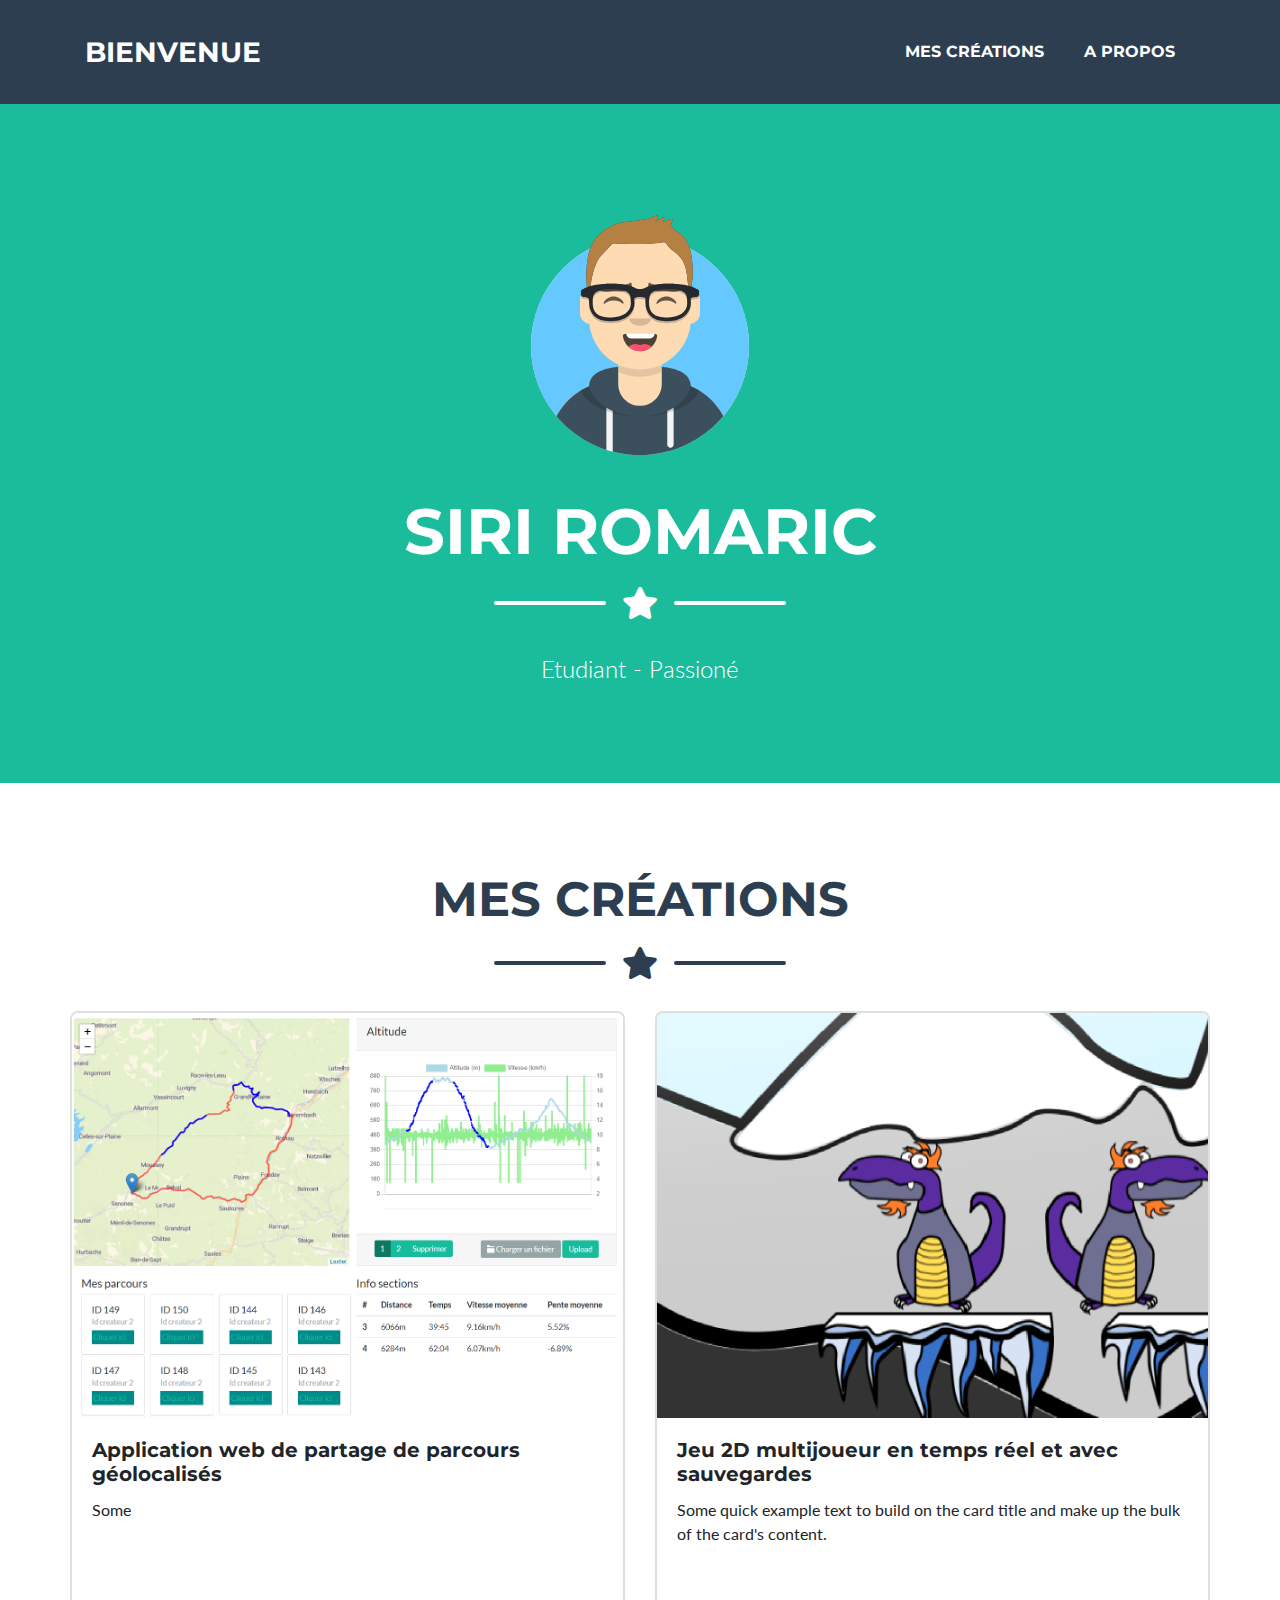
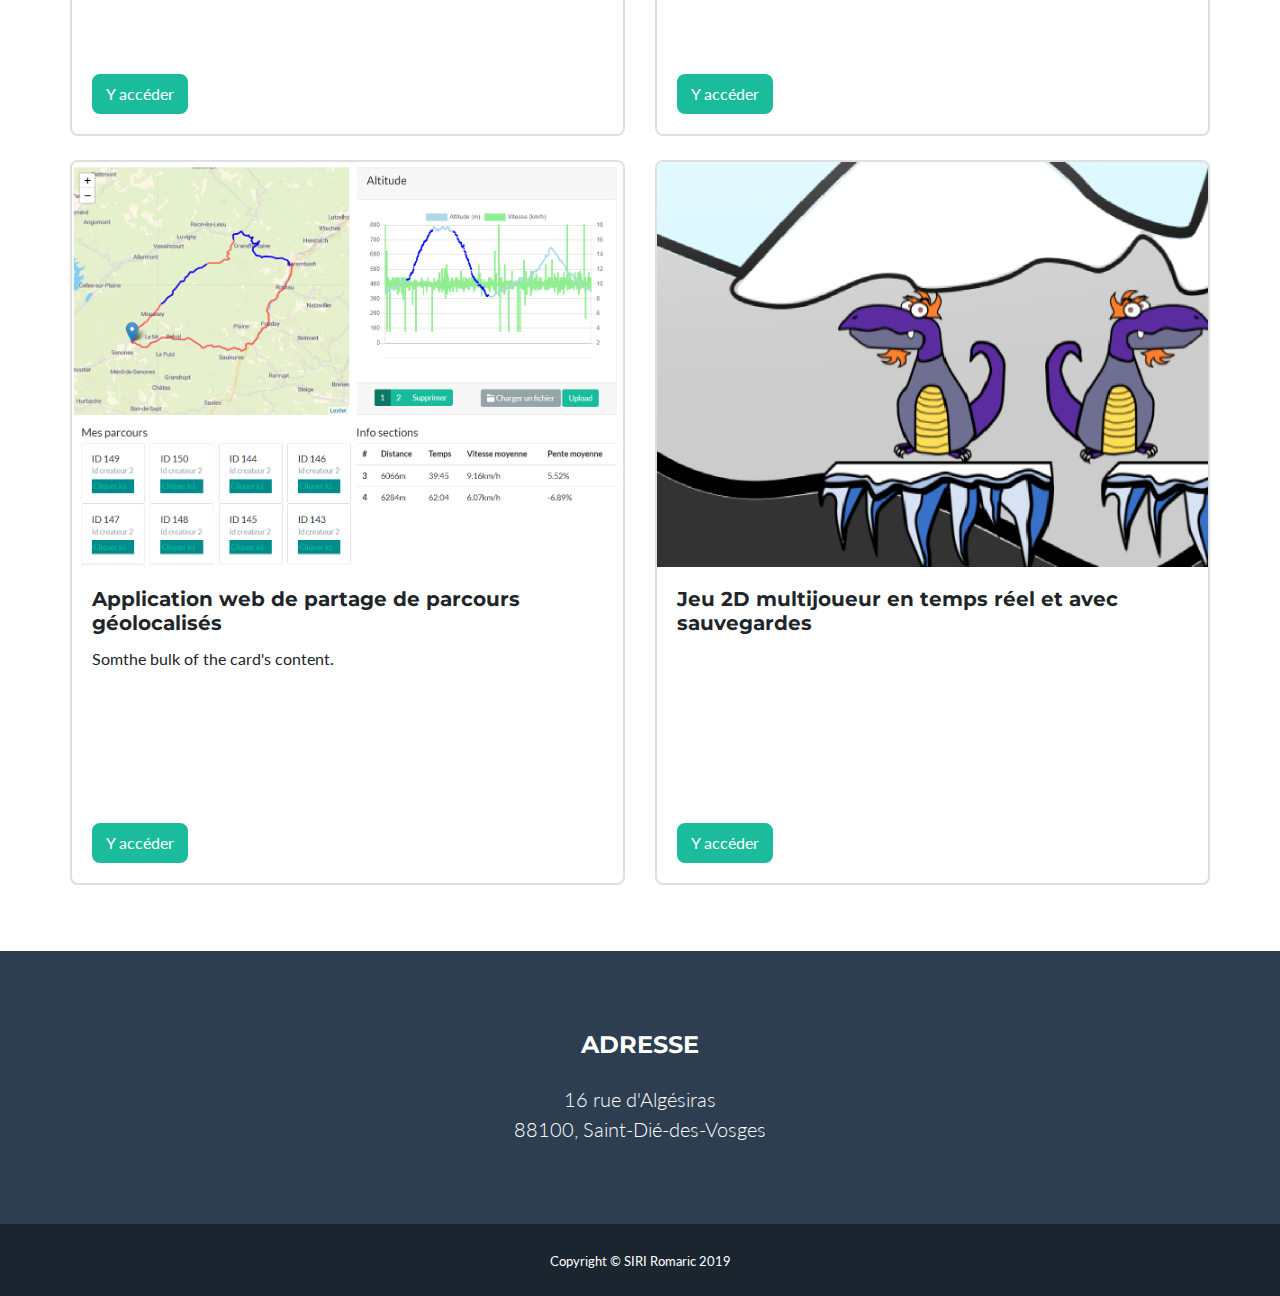
==== index.html @ cd5bde41 "first commitaaa" ====
<!DOCTYPE html>
<html lang="en">

<head>

    <meta charset="utf-8">
    <meta name="viewport" content="width=device-width, initial-scale=1, shrink-to-fit=no">
    <meta name="description" content="">
    <meta name="author" content="">

    <title>github</title>
    <link href="vendor/fontawesome-free/css/all.min.css" rel="stylesheet" type="text/css">
    <link href="https://fonts.googleapis.com/css?family=Montserrat:400,700" rel="stylesheet" type="text/css">
    <link href="https://fonts.googleapis.com/css?family=Lato:400,700,400italic,700italic" rel="stylesheet" type="text/css">

    <!-- Theme CSS -->
    <link href="css/freelancer.min.css" rel="stylesheet">


    <style>
        p.card-text {
            height: 10em;
        }
    </style>

</head>

<body id="page-top">

    <!-- Navigation -->
    <nav class="navbar navbar-expand-lg bg-secondary text-uppercase fixed-top" id="mainNav">
        <div class="container">
            <a class="navbar-brand js-scroll-trigger" href="#page-top">Bienvenue</a>
            <button class="navbar-toggler navbar-toggler-right text-uppercase font-weight-bold bg-primary text-white rounded" type="button" data-toggle="collapse" data-target="#navbarResponsive" aria-controls="navbarResponsive" aria-expanded="false" aria-label="Toggle navigation">
        Menu
        <i class="fas fa-bars"></i>
      </button>
            <div class="collapse navbar-collapse" id="navbarResponsive">
                <ul class="navbar-nav ml-auto">
                    <li class="nav-item mx-0 mx-lg-1">
                        <a class="nav-link py-3 px-0 px-lg-3 rounded js-scroll-trigger" href="#portfolio">Mes créations</a>
                    </li>
                    <li class="nav-item mx-0 mx-lg-1">
                        <a class="nav-link py-3 px-0 px-lg-3 rounded js-scroll-trigger" href="#about">A propos</a>
                    </li>
                </ul>
            </div>
        </div>
    </nav>

    <!-- Masthead -->
    <header class="masthead bg-primary text-white text-center">
        <div class="container d-flex align-items-center flex-column">

            <!-- Masthead Avatar Image -->
            <img class="masthead-avatar mb-5" src="img/a.svg" alt="">

            <!-- Masthead Heading -->
            <h1 class="masthead-heading text-uppercase mb-0">SIRI Romaric</h1>

            <!-- Icon Divider -->
            <div class="divider-custom divider-light">
                <div class="divider-custom-line"></div>
                <div class="divider-custom-icon">
                    <i class="fas fa-star"></i>
                </div>
                <div class="divider-custom-line"></div>
            </div>

            <!-- Masthead Subheading -->
            <p class="masthead-subheading font-weight-light mb-0">Etudiant - Passioné</p>

        </div>
    </header>

    <!-- Portfolio Section -->
    <section class="page-section portfolio" id="portfolio">
        <div class="container">

            <!-- Portfolio Section Heading -->
            <h2 class="page-section-heading text-center text-uppercase text-secondary mb-0">Mes créations</h2>

            <!-- Icon Divider -->
            <div class="divider-custom">
                <div class="divider-custom-line"></div>
                <div class="divider-custom-icon">
                    <i class="fas fa-star"></i>
                </div>
                <div class="divider-custom-line"></div>
            </div>

            <!-- Portfolio Grid Items -->
            <div class="row">

                <div class="row justify-content-start">

                    <div class="col">
                        <div class="card">
                            <img class="card-img-top" src="img/1.png" alt="Card image cap" height="50%">
                            <div class="card-body">
                                <h5 class="card-title">Application web de partage de parcours géolocalisés</h5>
                                <p class="card-text">Some </p>
                                <a href="https://partage-parcours.herokuapp.com/" class="btn btn-primary">Y accéder</a>
                            </div>
                        </div>
                    </div>


                    <div class="col">
                        <div class="card">
                            <img class="card-img-top" src="img/2.png" alt="Card image cap" height="50%">
                            <div class="card-body">
                                <h5 class="card-title">Jeu 2D multijoueur en temps réel et avec sauvegardes</h5>
                                <p class="card-text">Some quick example text to build on the card title and make up the bulk of the card's content.</p>
                                <a href="https://pasdebraspasdecombat.herokuapp.com/" class="btn btn-primary">Y accéder</a>
                            </div>
                        </div>
                    </div>

                </div>

                <br>

                <div class="row justify-content-start">

                    <div class="col">
                        <div class="card">
                            <img class="card-img-top" src="img/1.png" alt="Card image cap" height="50%">
                            <div class="card-body">
                                <h5 class="card-title">Application web de partage de parcours géolocalisés</h5>
                                <p class="card-text">Somthe bulk of the card's content.</p>
                                <a href="https://partage-parcours.herokuapp.com/" class="btn btn-primary">Y accéder</a>
                            </div>
                        </div>
                    </div>


                    <div class="col">
                        <div class="card">
                            <img class="card-img-top" src="img/2.png" alt="Card image cap" height="50%">
                            <div class="card-body">
                                <h5 class="card-title">Jeu 2D multijoueur en temps réel et avec sauvegardes</h5>
                                <p class="card-text"></p>
                                <a href="https://pasdebraspasdecombat.herokuapp.com/" class="btn btn-primary">Y accéder</a>
                            </div>
                        </div>

                    </div>

                </div>
    </section>

    <!-- About Section 
    <section class="page-section bg-primary text-white mb-0" id="about">
        <div class="container">

            <h2 class="page-section-heading text-center text-uppercase text-white">A propos</h2>

            <div class="divider-custom divider-light">
                <div class="divider-custom-line"></div>
                <div class="divider-custom-icon">
                    <i class="fas fa-star"></i>
                </div>
                <div class="divider-custom-line"></div>
            </div>

            <div class="row">
                <div class="col-lg-4 ml-auto">
                    <p class="lead">Je suis</p>
                </div>
                <div class="col-lg-4 mr-auto">
                    <p class="lead">You can create your own custom avatar for the masthead, change the icon in the dividers, and add your email address to the contact form to make it fully functional!</p>
                </div>
            </div>

         About Section Button 
            <div class="text-center mt-4">
                <a class="btn btn-xl btn-outline-light">
                    Free Download!
                </a>
            </div>

        </div>
    </section>-->

    <!-- Footer -->
    <footer class="footer text-center">
        <div class="container">
            <div class="row">
                <div class="col">

                    <h4 class="text-uppercase mb-4">Adresse</h4>
                    <p class="lead mb-0">16 rue d'Algésiras
                        <br>88100, Saint-Dié-des-Vosges</p>

                </div>

            </div>
        </div>
    </footer>

    <!-- Copyright Section -->
    <section class="copyright py-4 text-center text-white">
        <div class="container">
            <small>Copyright &copy; SIRI Romaric 2019</small>
        </div>
    </section>

    <!-- Scroll to Top Button (Only visible on small and extra-small screen sizes) -->
    <div class="scroll-to-top d-lg-none position-fixed ">
        <a class="js-scroll-trigger d-block text-center text-white rounded" href="#page-top">
            <i class="fa fa-chevron-up"></i>
        </a>
    </div>


    <!-- Bootstrap core JavaScript -->
    <script src="vendor/jquery/jquery.min.js"></script>
    <script src="vendor/bootstrap/js/bootstrap.bundle.min.js"></script>

    <!-- Plugin JavaScript -->
    <script src="vendor/jquery-easing/jquery.easing.min.js"></script>

    <!-- Contact Form JavaScript -->
    <script src="js/jqBootstrapValidation.js"></script>
    <script src="js/contact_me.js"></script>

    <!-- Custom scripts for this template -->
    <script src="js/freelancer.min.js"></script>

</body>

</html>
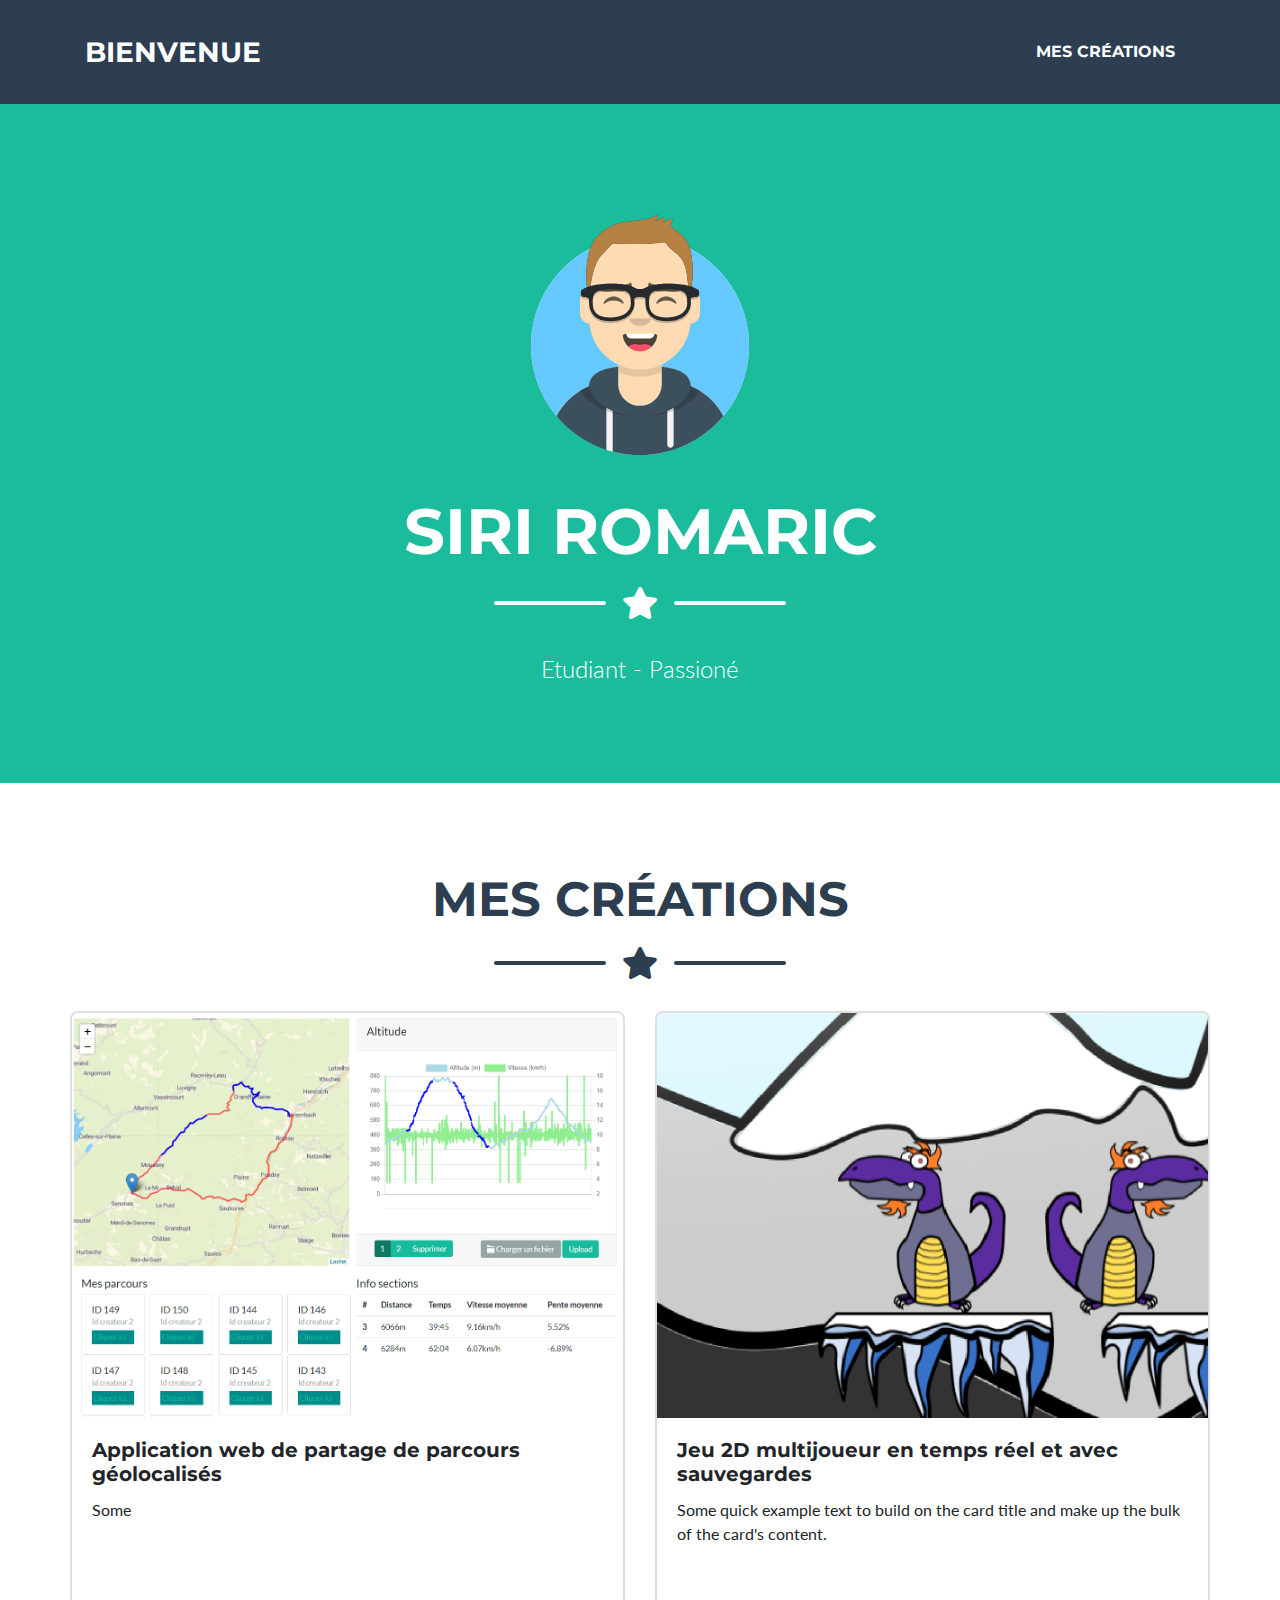
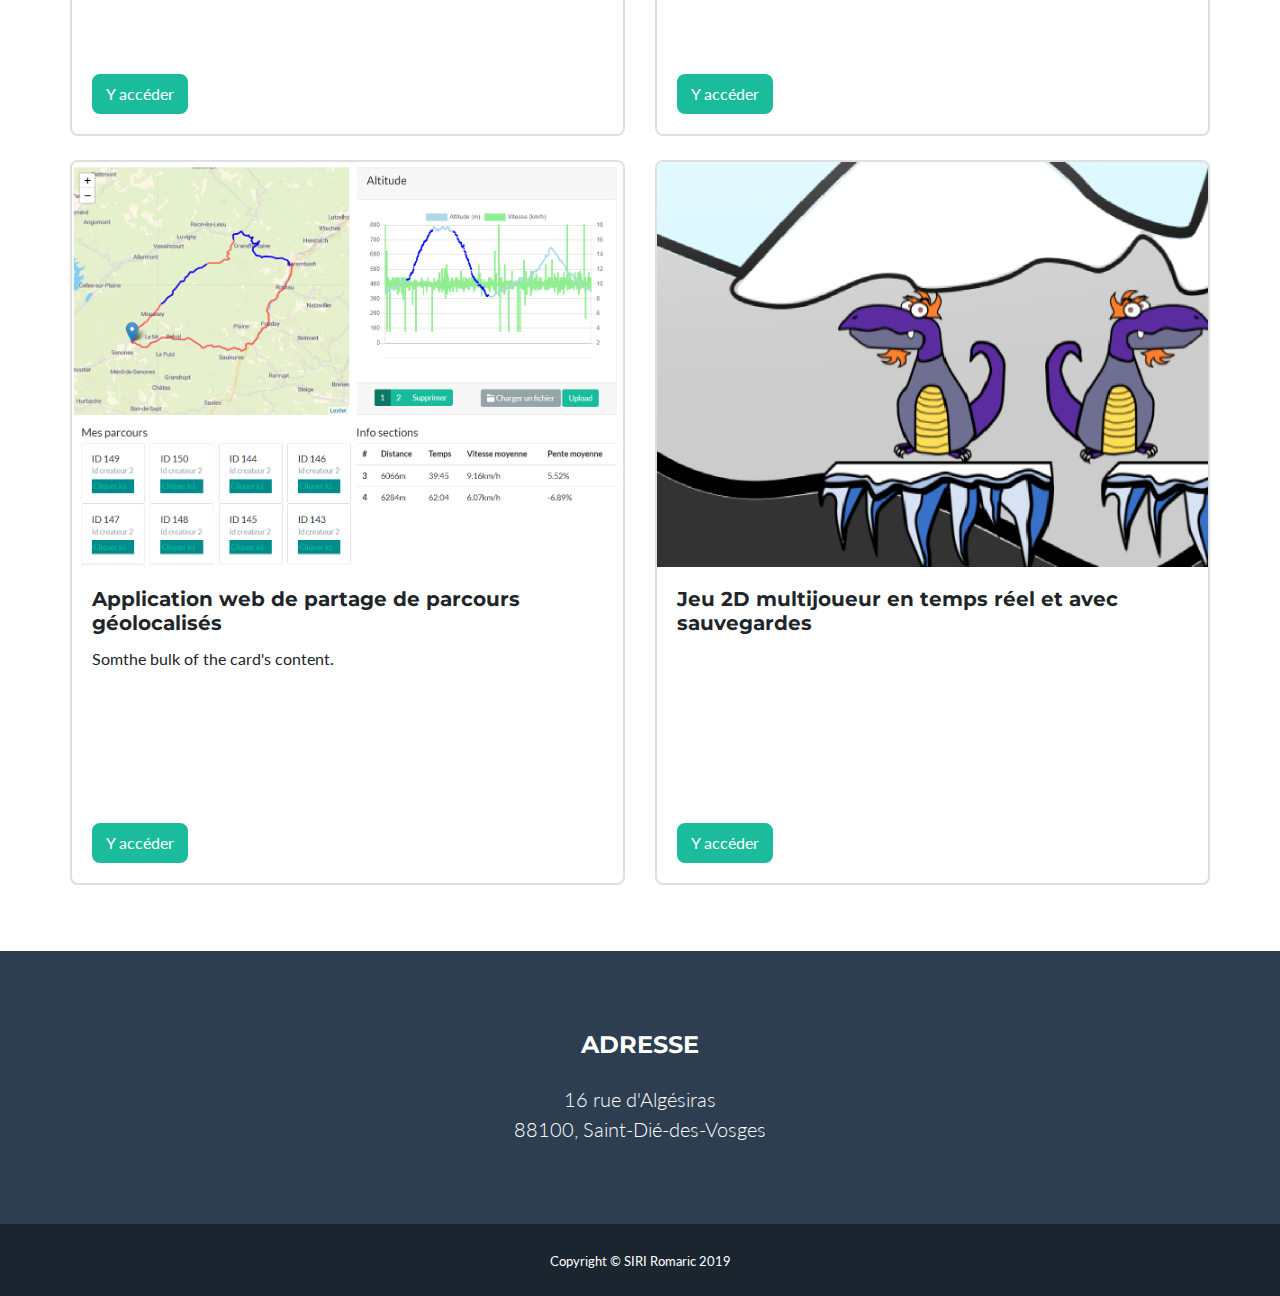
==== commit 98eaa0cb: "Update index.html" ====
--- a/index.html
+++ b/index.html
@@ -40,9 +40,7 @@
                     <li class="nav-item mx-0 mx-lg-1">
                         <a class="nav-link py-3 px-0 px-lg-3 rounded js-scroll-trigger" href="#portfolio">Mes créations</a>
                     </li>
-                    <li class="nav-item mx-0 mx-lg-1">
-                        <a class="nav-link py-3 px-0 px-lg-3 rounded js-scroll-trigger" href="#about">A propos</a>
-                    </li>
+
                 </ul>
             </div>
         </div>
@@ -230,4 +228,4 @@
 
 </body>
 
-</html>+</html>
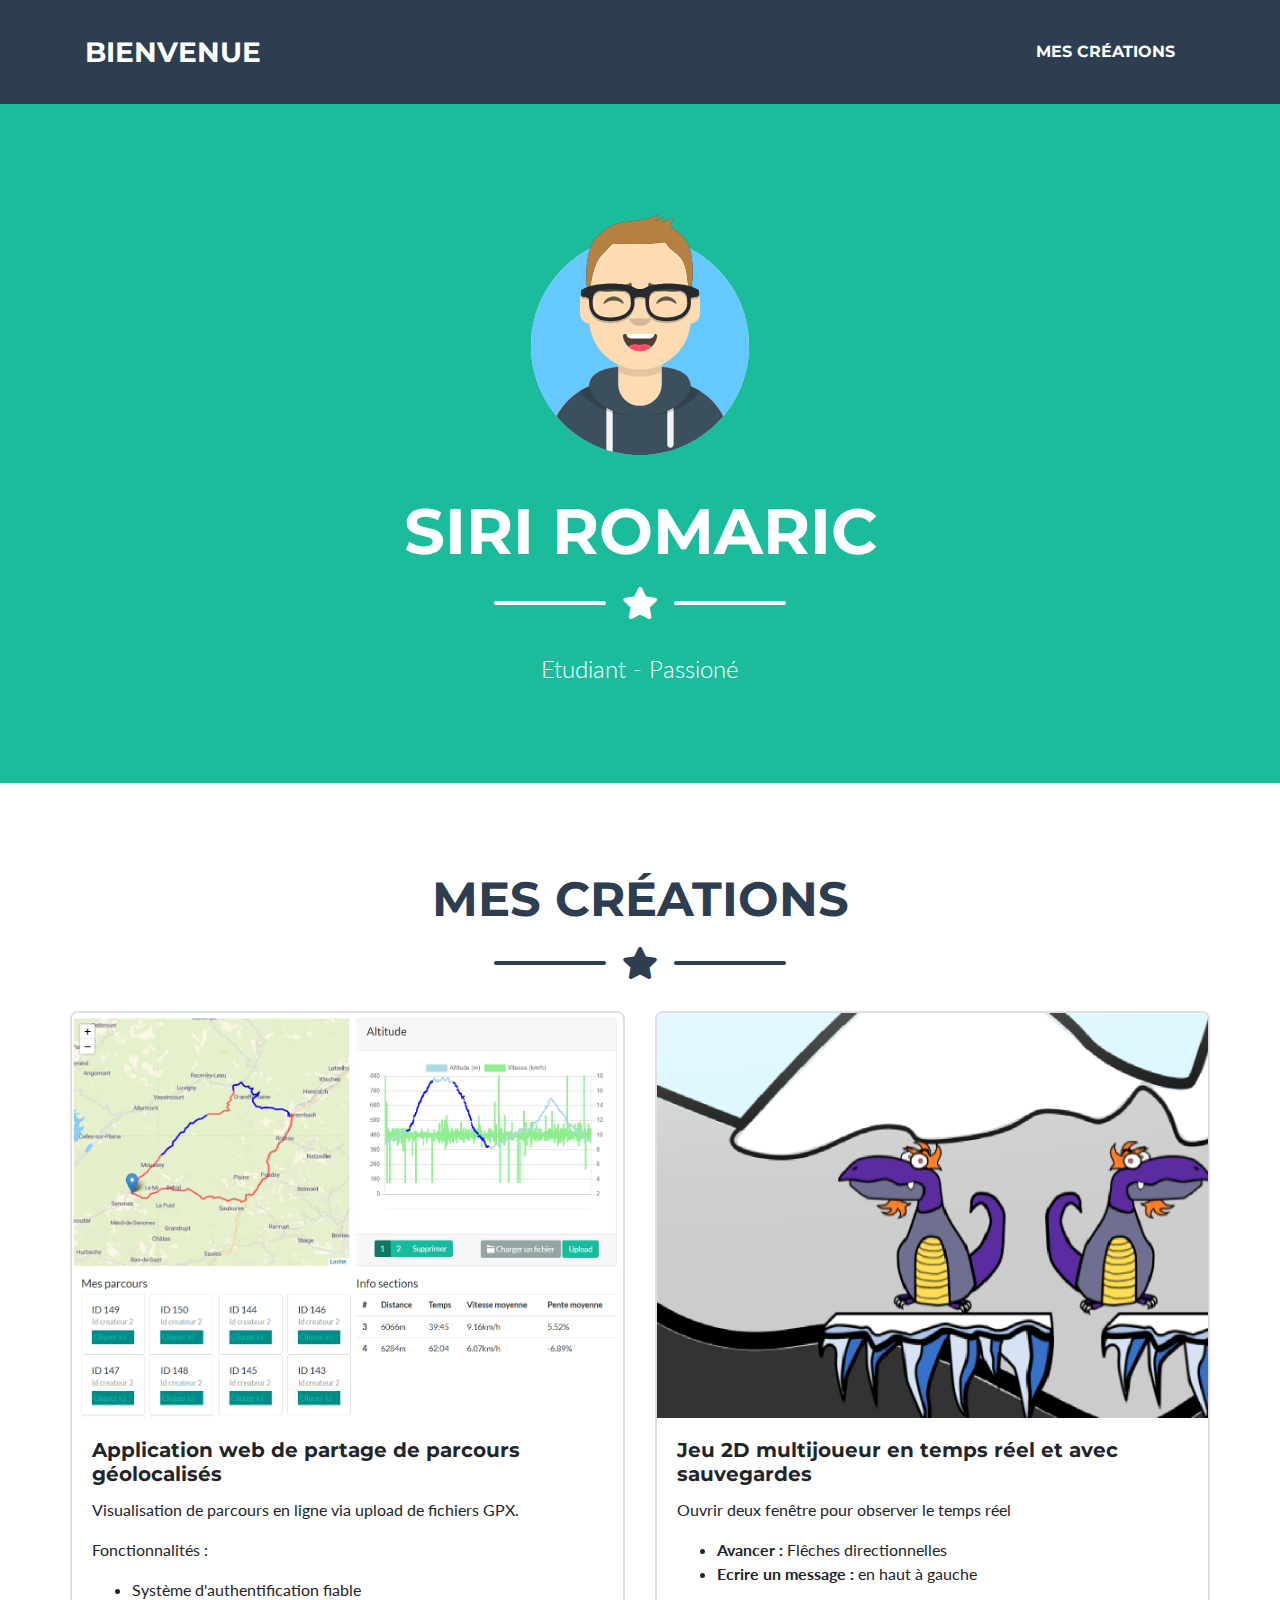
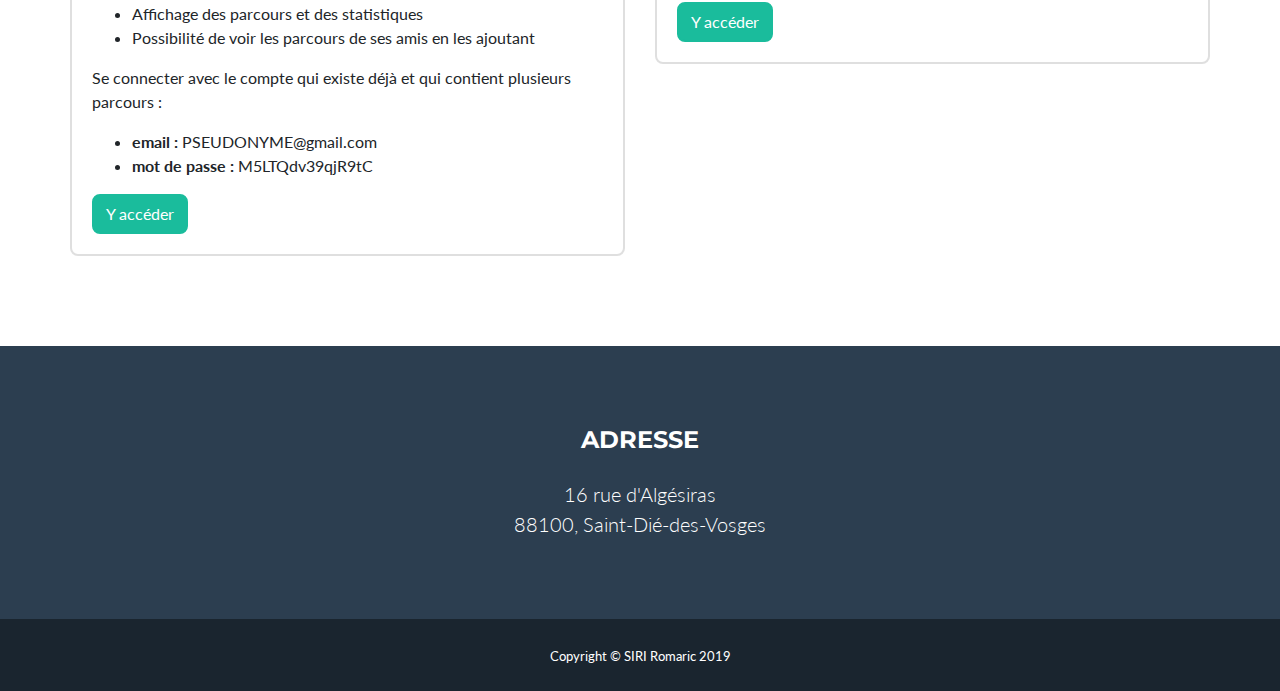
==== commit de871762: "testss" ====
--- a/index.html
+++ b/index.html
@@ -13,21 +13,12 @@
     <link href="https://fonts.googleapis.com/css?family=Montserrat:400,700" rel="stylesheet" type="text/css">
     <link href="https://fonts.googleapis.com/css?family=Lato:400,700,400italic,700italic" rel="stylesheet" type="text/css">
 
-    <!-- Theme CSS -->
     <link href="css/freelancer.min.css" rel="stylesheet">
-
-
-    <style>
-        p.card-text {
-            height: 10em;
-        }
-    </style>
 
 </head>
 
 <body id="page-top">
 
-    <!-- Navigation -->
     <nav class="navbar navbar-expand-lg bg-secondary text-uppercase fixed-top" id="mainNav">
         <div class="container">
             <a class="navbar-brand js-scroll-trigger" href="#page-top">Bienvenue</a>
@@ -40,23 +31,18 @@
                     <li class="nav-item mx-0 mx-lg-1">
                         <a class="nav-link py-3 px-0 px-lg-3 rounded js-scroll-trigger" href="#portfolio">Mes créations</a>
                     </li>
-
                 </ul>
             </div>
         </div>
     </nav>
 
-    <!-- Masthead -->
     <header class="masthead bg-primary text-white text-center">
         <div class="container d-flex align-items-center flex-column">
 
-            <!-- Masthead Avatar Image -->
             <img class="masthead-avatar mb-5" src="img/a.svg" alt="">
 
-            <!-- Masthead Heading -->
             <h1 class="masthead-heading text-uppercase mb-0">SIRI Romaric</h1>
 
-            <!-- Icon Divider -->
             <div class="divider-custom divider-light">
                 <div class="divider-custom-line"></div>
                 <div class="divider-custom-icon">
@@ -65,20 +51,16 @@
                 <div class="divider-custom-line"></div>
             </div>
 
-            <!-- Masthead Subheading -->
             <p class="masthead-subheading font-weight-light mb-0">Etudiant - Passioné</p>
 
         </div>
     </header>
 
-    <!-- Portfolio Section -->
     <section class="page-section portfolio" id="portfolio">
         <div class="container">
 
-            <!-- Portfolio Section Heading -->
             <h2 class="page-section-heading text-center text-uppercase text-secondary mb-0">Mes créations</h2>
 
-            <!-- Icon Divider -->
             <div class="divider-custom">
                 <div class="divider-custom-line"></div>
                 <div class="divider-custom-icon">
@@ -87,7 +69,6 @@
                 <div class="divider-custom-line"></div>
             </div>
 
-            <!-- Portfolio Grid Items -->
             <div class="row">
 
                 <div class="row justify-content-start">
@@ -97,8 +78,25 @@
                             <img class="card-img-top" src="img/1.png" alt="Card image cap" height="50%">
                             <div class="card-body">
                                 <h5 class="card-title">Application web de partage de parcours géolocalisés</h5>
-                                <p class="card-text">Some </p>
+                                <p class="card-text">Visualisation de parcours en ligne via upload de fichiers GPX. </p>
+
+                                <p>Fonctionnalités : </p>
+                                <ul>
+                                    <li>Système d'authentification fiable</li>
+                                    <li>Affichage des parcours et des statistiques </li>
+                                    <li>Possibilité de voir les parcours de ses amis en les ajoutant</li>
+                                </ul>
+
+                                <p> Se connecter avec le compte qui existe déjà et qui contient plusieurs parcours :</p>
+                                <ul>
+                                    <li><strong>email :</strong> PSEUDONYME@gmail.com</li>
+                                    <li><strong>mot de passe : </strong> M5LTQdv39qjR9tC</li>
+                                </ul>
+
+
                                 <a href="https://partage-parcours.herokuapp.com/" class="btn btn-primary">Y accéder</a>
+
+                                <br>
                             </div>
                         </div>
                     </div>
@@ -109,8 +107,15 @@
                             <img class="card-img-top" src="img/2.png" alt="Card image cap" height="50%">
                             <div class="card-body">
                                 <h5 class="card-title">Jeu 2D multijoueur en temps réel et avec sauvegardes</h5>
-                                <p class="card-text">Some quick example text to build on the card title and make up the bulk of the card's content.</p>
-                                <a href="https://pasdebraspasdecombat.herokuapp.com/" class="btn btn-primary">Y accéder</a>
+
+                                <p class="card-text">Ouvrir deux fenêtre pour observer le temps réel</p>
+                                <ul>
+                                    <li><strong>Avancer :</strong> Flêches directionnelles</li>
+                                    <li><strong>Ecrire un message : </strong> en haut à gauche</li>
+                                </ul>
+
+
+                                <a href="http://pas-de-bras-pas-de-combats.herokuapp.com/" class="btn btn-primary">Y accéder</a>
                             </div>
                         </div>
                     </div>
@@ -119,69 +124,10 @@
 
                 <br>
 
-                <div class="row justify-content-start">
 
-                    <div class="col">
-                        <div class="card">
-                            <img class="card-img-top" src="img/1.png" alt="Card image cap" height="50%">
-                            <div class="card-body">
-                                <h5 class="card-title">Application web de partage de parcours géolocalisés</h5>
-                                <p class="card-text">Somthe bulk of the card's content.</p>
-                                <a href="https://partage-parcours.herokuapp.com/" class="btn btn-primary">Y accéder</a>
-                            </div>
-                        </div>
-                    </div>
+    </section>
 
 
-                    <div class="col">
-                        <div class="card">
-                            <img class="card-img-top" src="img/2.png" alt="Card image cap" height="50%">
-                            <div class="card-body">
-                                <h5 class="card-title">Jeu 2D multijoueur en temps réel et avec sauvegardes</h5>
-                                <p class="card-text"></p>
-                                <a href="https://pasdebraspasdecombat.herokuapp.com/" class="btn btn-primary">Y accéder</a>
-                            </div>
-                        </div>
-
-                    </div>
-
-                </div>
-    </section>
-
-    <!-- About Section 
-    <section class="page-section bg-primary text-white mb-0" id="about">
-        <div class="container">
-
-            <h2 class="page-section-heading text-center text-uppercase text-white">A propos</h2>
-
-            <div class="divider-custom divider-light">
-                <div class="divider-custom-line"></div>
-                <div class="divider-custom-icon">
-                    <i class="fas fa-star"></i>
-                </div>
-                <div class="divider-custom-line"></div>
-            </div>
-
-            <div class="row">
-                <div class="col-lg-4 ml-auto">
-                    <p class="lead">Je suis</p>
-                </div>
-                <div class="col-lg-4 mr-auto">
-                    <p class="lead">You can create your own custom avatar for the masthead, change the icon in the dividers, and add your email address to the contact form to make it fully functional!</p>
-                </div>
-            </div>
-
-         About Section Button 
-            <div class="text-center mt-4">
-                <a class="btn btn-xl btn-outline-light">
-                    Free Download!
-                </a>
-            </div>
-
-        </div>
-    </section>-->
-
-    <!-- Footer -->
     <footer class="footer text-center">
         <div class="container">
             <div class="row">
@@ -197,14 +143,12 @@
         </div>
     </footer>
 
-    <!-- Copyright Section -->
     <section class="copyright py-4 text-center text-white">
         <div class="container">
             <small>Copyright &copy; SIRI Romaric 2019</small>
         </div>
     </section>
 
-    <!-- Scroll to Top Button (Only visible on small and extra-small screen sizes) -->
     <div class="scroll-to-top d-lg-none position-fixed ">
         <a class="js-scroll-trigger d-block text-center text-white rounded" href="#page-top">
             <i class="fa fa-chevron-up"></i>
@@ -212,20 +156,16 @@
     </div>
 
 
-    <!-- Bootstrap core JavaScript -->
     <script src="vendor/jquery/jquery.min.js"></script>
     <script src="vendor/bootstrap/js/bootstrap.bundle.min.js"></script>
 
-    <!-- Plugin JavaScript -->
     <script src="vendor/jquery-easing/jquery.easing.min.js"></script>
 
-    <!-- Contact Form JavaScript -->
     <script src="js/jqBootstrapValidation.js"></script>
     <script src="js/contact_me.js"></script>
 
-    <!-- Custom scripts for this template -->
     <script src="js/freelancer.min.js"></script>
 
 </body>
 
-</html>
+</html>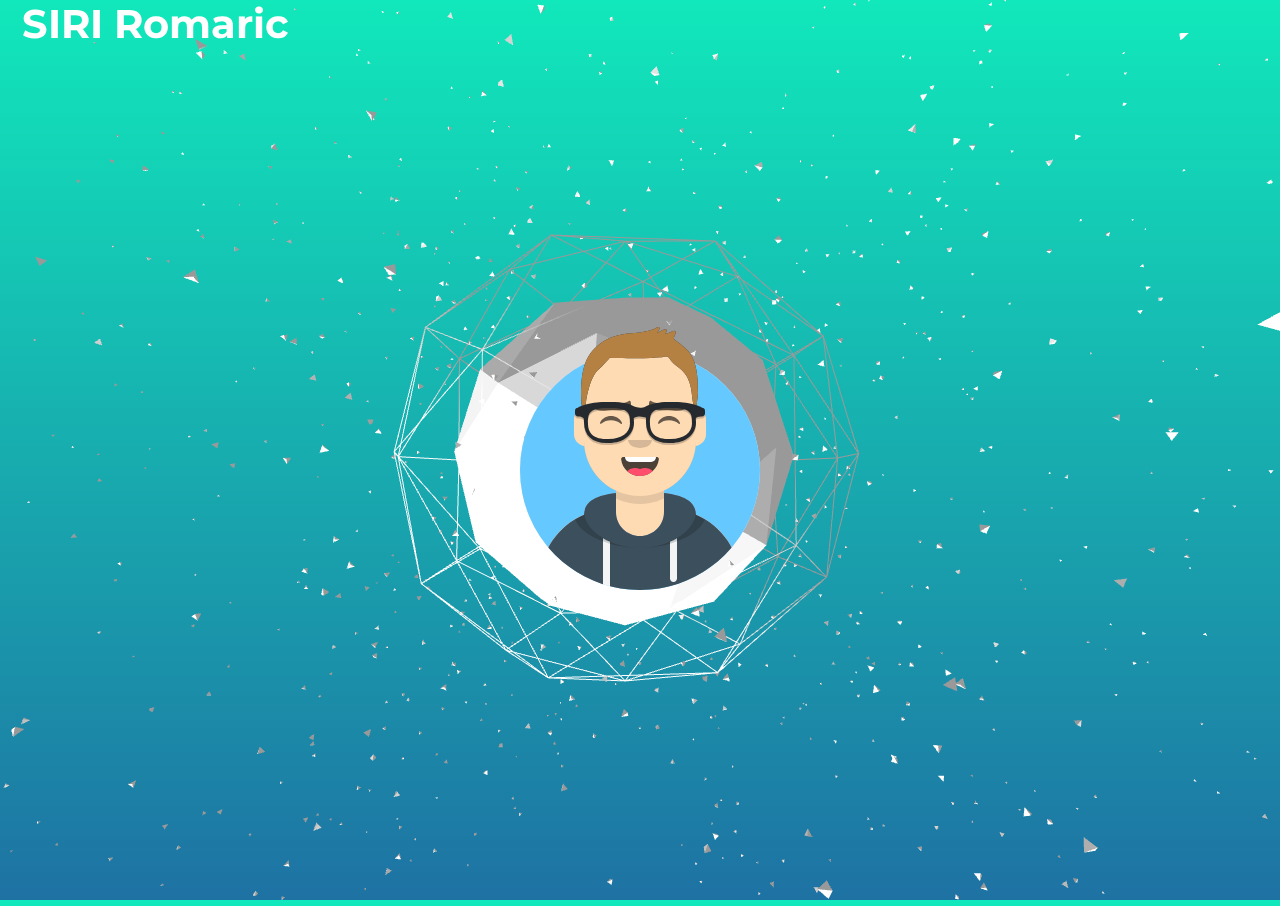
==== commit 874028d6: "fir" ====
--- a/index.html
+++ b/index.html
@@ -2,170 +2,243 @@
 <html lang="en">
 
 <head>
-
-    <meta charset="utf-8">
-    <meta name="viewport" content="width=device-width, initial-scale=1, shrink-to-fit=no">
-    <meta name="description" content="">
-    <meta name="author" content="">
-
-    <title>github</title>
-    <link href="vendor/fontawesome-free/css/all.min.css" rel="stylesheet" type="text/css">
-    <link href="https://fonts.googleapis.com/css?family=Montserrat:400,700" rel="stylesheet" type="text/css">
-    <link href="https://fonts.googleapis.com/css?family=Lato:400,700,400italic,700italic" rel="stylesheet" type="text/css">
-
+  <meta charset="UTF-8">
+  <meta name="viewport" content="width=device-width, initial-scale=1.0">
+  <!--  <link href="https://cdn.jsdelivr.net/npm/bootstrap@5.0.2/dist/css/bootstrap.min.css" rel="stylesheet" integrity="sha384-EVSTQN3/azprG1Anm3QDgpJLIm9Nao0Yz1ztcQTwFspd3yD65VohhpuuCOmLASjC" crossorigin="anonymous">-->
+  <!-- Required meta tags -->
+  <meta charset="utf-8">
+  <meta name="viewport" content="width=device-width, initial-scale=1, shrink-to-fit=no">
+  <script defer src="lib/tween.js"></script>
+  <script defer src="lib/three.js"></script>
+  <script src="js/main.js"></script>
+  <link rel="stylesheet" href="css/style.css">
+  <!--  <link rel="stylesheet" href="css/bootstrap5.css">-->
+  <link href="vendor/fontawesome-free/css/all.min.css" rel="stylesheet" type="text/css">
+  <link href="https://fonts.googleapis.com/css?family=Montserrat:400,700" rel="stylesheet" type="text/css">
+  <link href="https://fonts.googleapis.com/css?family=Lato:400,700,400italic,700italic" rel="stylesheet"
+        type="text/css">
     <link href="css/freelancer.min.css" rel="stylesheet">
+  <link href="css/animations.css" rel="stylesheet">
+  <script src="https://code.jquery.com/jquery-3.5.0.min.js"
+          integrity="sha256-xNzN2a4ltkB44Mc/Jz3pT4iU1cmeR0FkXs4pru/JxaQ=" crossorigin="anonymous"></script>
+  <title>Document</title>
 
 </head>
 
-<body id="page-top">
-
-    <nav class="navbar navbar-expand-lg bg-secondary text-uppercase fixed-top" id="mainNav">
-        <div class="container">
-            <a class="navbar-brand js-scroll-trigger" href="#page-top">Bienvenue</a>
-            <button class="navbar-toggler navbar-toggler-right text-uppercase font-weight-bold bg-primary text-white rounded" type="button" data-toggle="collapse" data-target="#navbarResponsive" aria-controls="navbarResponsive" aria-expanded="false" aria-label="Toggle navigation">
+<body>
+
+
+<style>
+    page, #canvas, .site {
+        /*overflow: hidden;*/
+    }
+
+    .page {
+        position: relative;
+    }
+
+    .site {
+        width: 100%;
+        height: 100%;
+        position: absolute;
+        top: 0;
+        left: 0;
+    }
+
+    .canvas-container {
+        z-index: -1;
+        pointer-events: none;
+    }
+
+    .hidden {
+        display: none;
+    }
+</style>
+
+<div class="page">
+  <div class="site">
+    <h1 class="nom">&nbsp SIRI Romaric</h1>
+  </div>
+  <div class="site flex-container">
+    <img class="personnage img-zoom presentation" src="img/a.svg" alt="">
+  </div>
+  <div class="site canvas-container">
+    <div id="canvas"></div>
+  </div>
+
+</div>
+
+<div class="main hidden">
+
+  <nav class="navbar navbar-expand-lg bg-secondary text-uppercase fixed-top" id="mainNav">
+    <div class="container">
+      <a class="navbar-brand js-scroll-trigger" href="#page-top">Bienvenue</a>
+      <button class="navbar-toggler navbar-toggler-right text-uppercase font-weight-bold bg-primary text-white rounded" type="button" data-toggle="collapse" data-target="#navbarResponsive" aria-controls="navbarResponsive" aria-expanded="false" aria-label="Toggle navigation">
         Menu
         <i class="fas fa-bars"></i>
       </button>
-            <div class="collapse navbar-collapse" id="navbarResponsive">
-                <ul class="navbar-nav ml-auto">
-                    <li class="nav-item mx-0 mx-lg-1">
-                        <a class="nav-link py-3 px-0 px-lg-3 rounded js-scroll-trigger" href="#portfolio">Mes créations</a>
-                    </li>
+      <div class="collapse navbar-collapse" id="navbarResponsive">
+        <ul class="navbar-nav ml-auto">
+          <li class="nav-item mx-0 mx-lg-1">
+            <a class="nav-link py-3 px-0 px-lg-3 rounded js-scroll-trigger" href="#portfolio">Mes créations</a>
+          </li>
+        </ul>
+      </div>
+    </div>
+  </nav>
+
+  <header class="masthead bg-primary text-white text-center">
+    <div class="container d-flex align-items-center flex-column">
+
+      <img class="masthead-avatar mb-5" src="img/a.svg" alt="">
+
+      <h1 class="masthead-heading text-uppercase mb-0">SIRI Romaric</h1>
+
+      <div class="divider-custom divider-light">
+        <div class="divider-custom-line"></div>
+        <div class="divider-custom-icon">
+          <i class="fas fa-star"></i>
+        </div>
+        <div class="divider-custom-line"></div>
+      </div>
+
+      <p class="masthead-subheading font-weight-light mb-0">Etudiant - Passioné</p>
+
+    </div>
+  </header>
+
+  <section class="page-section portfolio bg-white" id="portfolio">
+    <div class="container">
+
+      <h2 class="page-section-heading text-center text-uppercase text-secondary mb-0">Mes créations</h2>
+
+      <div class="divider-custom">
+        <div class="divider-custom-line"></div>
+        <div class="divider-custom-icon">
+          <i class="fas fa-star"></i>
+        </div>
+        <div class="divider-custom-line"></div>
+      </div>
+
+      <div class="row">
+
+        <div class="row justify-content-start">
+
+          <div class="col">
+            <div class="card">
+              <img class="card-img-top" src="img/1.png" alt="Card image cap" height="50%">
+              <div class="card-body">
+                <h5 class="card-title">Application web de partage de parcours géolocalisés</h5>
+                <p class="card-text">Visualisation de parcours en ligne via upload de fichiers GPX. </p>
+
+                <p>Fonctionnalités : </p>
+                <ul>
+                  <li>Système d'authentification fiable</li>
+                  <li>Affichage des parcours et des statistiques </li>
+                  <li>Possibilité de voir les parcours de ses amis en les ajoutant</li>
                 </ul>
+
+                <p> Se connecter avec le compte qui existe déjà et qui contient plusieurs parcours :</p>
+                <ul>
+                  <li><strong>email :</strong> PSEUDONYME@gmail.com</li>
+                  <li><strong>mot de passe : </strong> M5LTQdv39qjR9tC</li>
+                </ul>
+
+
+                <a href="https://partage-parcours.herokuapp.com/" class="btn btn-primary">Y accéder</a>
+
+                <br>
+              </div>
             </div>
-        </div>
-    </nav>
-
-    <header class="masthead bg-primary text-white text-center">
-        <div class="container d-flex align-items-center flex-column">
-
-            <img class="masthead-avatar mb-5" src="img/a.svg" alt="">
-
-            <h1 class="masthead-heading text-uppercase mb-0">SIRI Romaric</h1>
-
-            <div class="divider-custom divider-light">
-                <div class="divider-custom-line"></div>
-                <div class="divider-custom-icon">
-                    <i class="fas fa-star"></i>
-                </div>
-                <div class="divider-custom-line"></div>
+          </div>
+
+
+          <div class="col">
+            <div class="card">
+              <img class="card-img-top" src="img/2.png" alt="Card image cap" height="50%">
+              <div class="card-body">
+                <h5 class="card-title">Jeu 2D multijoueur en temps réel et avec sauvegardes</h5>
+
+                <p class="card-text">Ouvrir deux fenêtre pour observer le temps réel</p>
+                <ul>
+                  <li><strong>Avancer :</strong> Flêches directionnelles</li>
+                  <li><strong>Ecrire un message : </strong> en haut à gauche</li>
+                </ul>
+
+
+                <a href="http://pas-de-bras-pas-de-combats.herokuapp.com/" class="btn btn-primary">Y accéder</a>
+              </div>
             </div>
-
-            <p class="masthead-subheading font-weight-light mb-0">Etudiant - Passioné</p>
-
-        </div>
-    </header>
-
-    <section class="page-section portfolio" id="portfolio">
-        <div class="container">
-
-            <h2 class="page-section-heading text-center text-uppercase text-secondary mb-0">Mes créations</h2>
-
-            <div class="divider-custom">
-                <div class="divider-custom-line"></div>
-                <div class="divider-custom-icon">
-                    <i class="fas fa-star"></i>
-                </div>
-                <div class="divider-custom-line"></div>
-            </div>
-
-            <div class="row">
-
-                <div class="row justify-content-start">
-
-                    <div class="col">
-                        <div class="card">
-                            <img class="card-img-top" src="img/1.png" alt="Card image cap" height="50%">
-                            <div class="card-body">
-                                <h5 class="card-title">Application web de partage de parcours géolocalisés</h5>
-                                <p class="card-text">Visualisation de parcours en ligne via upload de fichiers GPX. </p>
-
-                                <p>Fonctionnalités : </p>
-                                <ul>
-                                    <li>Système d'authentification fiable</li>
-                                    <li>Affichage des parcours et des statistiques </li>
-                                    <li>Possibilité de voir les parcours de ses amis en les ajoutant</li>
-                                </ul>
-
-                                <p> Se connecter avec le compte qui existe déjà et qui contient plusieurs parcours :</p>
-                                <ul>
-                                    <li><strong>email :</strong> PSEUDONYME@gmail.com</li>
-                                    <li><strong>mot de passe : </strong> M5LTQdv39qjR9tC</li>
-                                </ul>
-
-
-                                <a href="https://partage-parcours.herokuapp.com/" class="btn btn-primary">Y accéder</a>
-
-                                <br>
-                            </div>
-                        </div>
-                    </div>
-
-
-                    <div class="col">
-                        <div class="card">
-                            <img class="card-img-top" src="img/2.png" alt="Card image cap" height="50%">
-                            <div class="card-body">
-                                <h5 class="card-title">Jeu 2D multijoueur en temps réel et avec sauvegardes</h5>
-
-                                <p class="card-text">Ouvrir deux fenêtre pour observer le temps réel</p>
-                                <ul>
-                                    <li><strong>Avancer :</strong> Flêches directionnelles</li>
-                                    <li><strong>Ecrire un message : </strong> en haut à gauche</li>
-                                </ul>
-
-
-                                <a href="http://pas-de-bras-pas-de-combats.herokuapp.com/" class="btn btn-primary">Y accéder</a>
-                            </div>
-                        </div>
-                    </div>
-
-                </div>
-
-                <br>
-
-
-    </section>
-
-
-    <footer class="footer text-center">
-        <div class="container">
-            <div class="row">
-                <div class="col">
-
-                    <h4 class="text-uppercase mb-4">Adresse</h4>
-                    <p class="lead mb-0">16 rue d'Algésiras
-                        <br>88100, Saint-Dié-des-Vosges</p>
-
-                </div>
-
-            </div>
-        </div>
-    </footer>
-
-    <section class="copyright py-4 text-center text-white">
-        <div class="container">
-            <small>Copyright &copy; SIRI Romaric 2019</small>
-        </div>
-    </section>
-
-    <div class="scroll-to-top d-lg-none position-fixed ">
-        <a class="js-scroll-trigger d-block text-center text-white rounded" href="#page-top">
-            <i class="fa fa-chevron-up"></i>
-        </a>
-    </div>
-
-
-    <script src="vendor/jquery/jquery.min.js"></script>
-    <script src="vendor/bootstrap/js/bootstrap.bundle.min.js"></script>
-
-    <script src="vendor/jquery-easing/jquery.easing.min.js"></script>
-
-    <script src="js/jqBootstrapValidation.js"></script>
-    <script src="js/contact_me.js"></script>
-
-    <script src="js/freelancer.min.js"></script>
-
-</body>
+          </div>
+
+        </div>
+
+        <br>
+
+
+  </section>
+
+
+  <footer class="footer text-center">
+    <div class="container">
+      <div class="row">
+        <div class="col">
+
+          <h4 class="text-uppercase mb-4">Adresse</h4>
+          <p class="lead mb-0">16 rue d'Algésiras
+            <br>88100, Saint-Dié-des-Vosges</p>
+
+        </div>
+
+      </div>
+    </div>
+  </footer>
+
+  <section class="copyright py-4 text-center text-white">
+    <div class="container">
+      <small>Copyright &copy; SIRI Romaric 2019</small>
+    </div>
+  </section>
+
+  <div class="scroll-to-top d-lg-none position-fixed ">
+    <a class="js-scroll-trigger d-block text-center text-white rounded" href="#page-top">
+      <i class="fa fa-chevron-up"></i>
+    </a>
+  </div>
+
+
+  <script src="vendor/jquery/jquery.min.js"></script>
+  <script src="vendor/bootstrap/js/bootstrap.bundle.min.js"></script>
+
+  <script src="vendor/jquery-easing/jquery.easing.min.js"></script>
+
+  <script src="js/jqBootstrapValidation.js"></script>
+  <script src="js/contact_me.js"></script>
+
+  <script src="js/freelancer.min.js"></script>
+
+</div>
+
+
+<script>
+  $(document).ready(function () {
+    $('.personnage').hover(function () {
+      $('.personnage').css('cursor', 'pointer');
+    });
+    $('.personnage').click(function () {
+      // $('.personnage').attr("src", "img/b.svg");
+      $('.personnage').removeClass('img-zoom');
+      $('.personnage').css('transform', 'scale(1.3)');
+      // $('.personnage').css('position', 'absolute');
+      $('.personnage').addClass('slide-out-top')
+      $('.nom').addClass('fade-out-left')
+      $('.main').addClass('slide-in-top')
+      // $('html').removeClass('background')
+      bye();
+      $('.personnage').unbind('click')
+    });
+  });
+</script>
+
 
 </html>--- a/css/style.css
+++ b/css/style.css
@@ -0,0 +1,87 @@
+body {
+    width: 100%;
+    height: 100%;
+    background: #11e8bb !important;
+    background: -moz-linear-gradient(top, #11e8bb 0%, #1e72a3 100%) !important;
+    background: -webkit-linear-gradient(top, #11e8bb 0%, #1e72a3 100%) !important;
+    background: linear-gradient(to bottom, #11e8bb 0%, #1e72a3 100%) !important;
+}
+
+.info {
+    position: absolute;
+    top: 10px;
+    left: 1px;
+    width: 100%;
+    z-index: 100;
+    display: block;
+    color: white;
+    font: Sans-serif;
+}
+
+.img-zoom {
+    -webkit-transition: all 0.3s ease-in-out;
+    -moz-transition: all 0.3s ease-in-out;
+    -ms-transition: all 0.3s ease-in-out;
+    -o-transition: all 0.3s ease-in-out;
+    transition: all 0.3s ease-in-out;
+}
+
+.img-zoom:hover {
+    color: #e5e5e5;
+    -webkit-transform: scale(1.3);
+    -moz-transform: scale(1.3);
+    -ms-transform: scale(1.3);
+    -o-transform: scale(1.3);
+    transform: scale(1.3);
+}
+
+.page {
+    position: absolute;
+    top: 0px;
+    left: 0px;
+    width: 100%;
+    height: 100vh;
+    z-index: 100;
+    display: flex;
+    align-items: center;
+    justify-content: center;
+}
+
+h1,
+h3 {
+    color: white;
+}
+
+.flex-container {
+    height: 100%;
+    padding: 0;
+    margin: 0;
+    display: flex;
+    align-items: center;
+    justify-content: center;
+    z-index: 10;
+    /*width: 100%;*/
+    /*height: 100%;*/
+}
+
+.flex-item {
+    width: 14vw;
+}
+
+.flex-item:nth-child(1) {
+    order: 0;
+    flex: 0 1 auto;
+    align-self: auto;
+}
+
+.flex-item:nth-child(2) {
+    order: 0;
+    flex: 0 1 auto;
+    align-self: auto;
+}
+
+.flex-item:nth-child(3) {
+    order: 0;
+    flex: 0 1 auto;
+    align-self: auto;
+}--- a/css/bootstrap5.css
+++ b/css/bootstrap5.css
@@ -0,0 +1,11194 @@
+@charset "UTF-8";
+/*!
+ * Bootstrap v5.0.2 (https://getbootstrap.com/)
+ * Copyright 2011-2021 The Bootstrap Authors
+ * Copyright 2011-2021 Twitter, Inc.
+ * Licensed under MIT (https://github.com/twbs/bootstrap/blob/main/LICENSE)
+ */
+:root {
+    --bs-blue: #0d6efd;
+    --bs-indigo: #6610f2;
+    --bs-purple: #6f42c1;
+    --bs-pink: #d63384;
+    --bs-red: #dc3545;
+    --bs-orange: #fd7e14;
+    --bs-yellow: #ffc107;
+    --bs-green: #198754;
+    --bs-teal: #20c997;
+    --bs-cyan: #0dcaf0;
+    --bs-white: #fff;
+    --bs-gray: #6c757d;
+    --bs-gray-dark: #343a40;
+    --bs-primary: #0d6efd;
+    --bs-secondary: #6c757d;
+    --bs-success: #198754;
+    --bs-info: #0dcaf0;
+    --bs-warning: #ffc107;
+    --bs-danger: #dc3545;
+    --bs-light: #f8f9fa;
+    --bs-dark: #212529;
+    --bs-font-sans-serif: system-ui, -apple-system, "Segoe UI", Roboto, "Helvetica Neue", Arial, "Noto Sans", "Liberation Sans", sans-serif, "Apple Color Emoji", "Segoe UI Emoji", "Segoe UI Symbol", "Noto Color Emoji";
+    --bs-font-monospace: SFMono-Regular, Menlo, Monaco, Consolas, "Liberation Mono", "Courier New", monospace;
+    --bs-gradient: linear-gradient(180deg, rgba(255, 255, 255, 0.15), rgba(255, 255, 255, 0))
+}
+
+*, ::after, ::before {
+    box-sizing: border-box
+}
+
+@media (prefers-reduced-motion: no-preference) {
+    :root {
+        scroll-behavior: smooth
+    }
+}
+
+body {
+    margin: 0;
+    font-family: var(--bs-font-sans-serif);
+    font-size: 1rem;
+    font-weight: 400;
+    line-height: 1.5;
+    color: #212529;
+    -webkit-text-size-adjust: 100%;
+    -webkit-tap-highlight-color: transparent
+}
+
+hr {
+    margin: 1rem 0;
+    color: inherit;
+    background-color: currentColor;
+    border: 0;
+    opacity: .25
+}
+
+hr:not([size]) {
+    height: 1px
+}
+
+.h1, .h2, .h3, .h4, .h5, .h6, h1, h2, h3, h4, h5, h6 {
+    margin-top: 0;
+    margin-bottom: .5rem;
+    font-weight: 500;
+    line-height: 1.2
+}
+
+.h1, h1 {
+    font-size: calc(1.375rem + 1.5vw)
+}
+
+@media (min-width: 1200px) {
+    .h1, h1 {
+        font-size: 2.5rem
+    }
+}
+
+.h2, h2 {
+    font-size: calc(1.325rem + .9vw)
+}
+
+@media (min-width: 1200px) {
+    .h2, h2 {
+        font-size: 2rem
+    }
+}
+
+.h3, h3 {
+    font-size: calc(1.3rem + .6vw)
+}
+
+@media (min-width: 1200px) {
+    .h3, h3 {
+        font-size: 1.75rem
+    }
+}
+
+.h4, h4 {
+    font-size: calc(1.275rem + .3vw)
+}
+
+@media (min-width: 1200px) {
+    .h4, h4 {
+        font-size: 1.5rem
+    }
+}
+
+.h5, h5 {
+    font-size: 1.25rem
+}
+
+.h6, h6 {
+    font-size: 1rem
+}
+
+p {
+    margin-top: 0;
+    margin-bottom: 1rem
+}
+
+abbr[data-bs-original-title], abbr[title] {
+    -webkit-text-decoration: underline dotted;
+    text-decoration: underline dotted;
+    cursor: help;
+    -webkit-text-decoration-skip-ink: none;
+    text-decoration-skip-ink: none
+}
+
+address {
+    margin-bottom: 1rem;
+    font-style: normal;
+    line-height: inherit
+}
+
+ol, ul {
+    padding-left: 2rem
+}
+
+dl, ol, ul {
+    margin-top: 0;
+    margin-bottom: 1rem
+}
+
+ol ol, ol ul, ul ol, ul ul {
+    margin-bottom: 0
+}
+
+dt {
+    font-weight: 700
+}
+
+dd {
+    margin-bottom: .5rem;
+    margin-left: 0
+}
+
+blockquote {
+    margin: 0 0 1rem
+}
+
+b, strong {
+    font-weight: bolder
+}
+
+.small, small {
+    font-size: .875em
+}
+
+.mark, mark {
+    padding: .2em;
+    background-color: #fcf8e3
+}
+
+sub, sup {
+    position: relative;
+    font-size: .75em;
+    line-height: 0;
+    vertical-align: baseline
+}
+
+sub {
+    bottom: -.25em
+}
+
+sup {
+    top: -.5em
+}
+
+a {
+    color: #0d6efd;
+    text-decoration: underline
+}
+
+a:hover {
+    color: #0a58ca
+}
+
+a:not([href]):not([class]), a:not([href]):not([class]):hover {
+    color: inherit;
+    text-decoration: none
+}
+
+code, kbd, pre, samp {
+    font-family: var(--bs-font-monospace);
+    font-size: 1em;
+    direction: ltr;
+    unicode-bidi: bidi-override
+}
+
+pre {
+    display: block;
+    margin-top: 0;
+    margin-bottom: 1rem;
+    overflow: auto;
+    font-size: .875em
+}
+
+pre code {
+    font-size: inherit;
+    color: inherit;
+    word-break: normal
+}
+
+code {
+    font-size: .875em;
+    color: #d63384;
+    word-wrap: break-word
+}
+
+a > code {
+    color: inherit
+}
+
+kbd {
+    padding: .2rem .4rem;
+    font-size: .875em;
+    color: #fff;
+    background-color: #212529;
+    border-radius: .2rem
+}
+
+kbd kbd {
+    padding: 0;
+    font-size: 1em;
+    font-weight: 700
+}
+
+figure {
+    margin: 0 0 1rem
+}
+
+img, svg {
+    vertical-align: middle
+}
+
+table {
+    caption-side: bottom;
+    border-collapse: collapse
+}
+
+caption {
+    padding-top: .5rem;
+    padding-bottom: .5rem;
+    color: #6c757d;
+    text-align: left
+}
+
+th {
+    text-align: inherit;
+    text-align: -webkit-match-parent
+}
+
+tbody, td, tfoot, th, thead, tr {
+    border-color: inherit;
+    border-style: solid;
+    border-width: 0
+}
+
+label {
+    display: inline-block
+}
+
+button {
+    border-radius: 0
+}
+
+button:focus:not(:focus-visible) {
+    outline: 0
+}
+
+button, input, optgroup, select, textarea {
+    margin: 0;
+    font-family: inherit;
+    font-size: inherit;
+    line-height: inherit
+}
+
+button, select {
+    text-transform: none
+}
+
+[role=button] {
+    cursor: pointer
+}
+
+select {
+    word-wrap: normal
+}
+
+select:disabled {
+    opacity: 1
+}
+
+[list]::-webkit-calendar-picker-indicator {
+    display: none
+}
+
+[type=button], [type=reset], [type=submit], button {
+    -webkit-appearance: button
+}
+
+[type=button]:not(:disabled), [type=reset]:not(:disabled), [type=submit]:not(:disabled), button:not(:disabled) {
+    cursor: pointer
+}
+
+::-moz-focus-inner {
+    padding: 0;
+    border-style: none
+}
+
+textarea {
+    resize: vertical
+}
+
+fieldset {
+    min-width: 0;
+    padding: 0;
+    margin: 0;
+    border: 0
+}
+
+legend {
+    float: left;
+    width: 100%;
+    padding: 0;
+    margin-bottom: .5rem;
+    font-size: calc(1.275rem + .3vw);
+    line-height: inherit
+}
+
+@media (min-width: 1200px) {
+    legend {
+        font-size: 1.5rem
+    }
+}
+
+legend + * {
+    clear: left
+}
+
+::-webkit-datetime-edit-day-field, ::-webkit-datetime-edit-fields-wrapper, ::-webkit-datetime-edit-hour-field, ::-webkit-datetime-edit-minute, ::-webkit-datetime-edit-month-field, ::-webkit-datetime-edit-text, ::-webkit-datetime-edit-year-field {
+    padding: 0
+}
+
+::-webkit-inner-spin-button {
+    height: auto
+}
+
+[type=search] {
+    outline-offset: -2px;
+    -webkit-appearance: textfield
+}
+
+::-webkit-search-decoration {
+    -webkit-appearance: none
+}
+
+::-webkit-color-swatch-wrapper {
+    padding: 0
+}
+
+::file-selector-button {
+    font: inherit
+}
+
+::-webkit-file-upload-button {
+    font: inherit;
+    -webkit-appearance: button
+}
+
+output {
+    display: inline-block
+}
+
+iframe {
+    border: 0
+}
+
+summary {
+    display: list-item;
+    cursor: pointer
+}
+
+progress {
+    vertical-align: baseline
+}
+
+[hidden] {
+    display: none !important
+}
+
+.lead {
+    font-size: 1.25rem;
+    font-weight: 300
+}
+
+.display-1 {
+    font-size: calc(1.625rem + 4.5vw);
+    font-weight: 300;
+    line-height: 1.2
+}
+
+@media (min-width: 1200px) {
+    .display-1 {
+        font-size: 5rem
+    }
+}
+
+.display-2 {
+    font-size: calc(1.575rem + 3.9vw);
+    font-weight: 300;
+    line-height: 1.2
+}
+
+@media (min-width: 1200px) {
+    .display-2 {
+        font-size: 4.5rem
+    }
+}
+
+.display-3 {
+    font-size: calc(1.525rem + 3.3vw);
+    font-weight: 300;
+    line-height: 1.2
+}
+
+@media (min-width: 1200px) {
+    .display-3 {
+        font-size: 4rem
+    }
+}
+
+.display-4 {
+    font-size: calc(1.475rem + 2.7vw);
+    font-weight: 300;
+    line-height: 1.2
+}
+
+@media (min-width: 1200px) {
+    .display-4 {
+        font-size: 3.5rem
+    }
+}
+
+.display-5 {
+    font-size: calc(1.425rem + 2.1vw);
+    font-weight: 300;
+    line-height: 1.2
+}
+
+@media (min-width: 1200px) {
+    .display-5 {
+        font-size: 3rem
+    }
+}
+
+.display-6 {
+    font-size: calc(1.375rem + 1.5vw);
+    font-weight: 300;
+    line-height: 1.2
+}
+
+@media (min-width: 1200px) {
+    .display-6 {
+        font-size: 2.5rem
+    }
+}
+
+.list-unstyled {
+    padding-left: 0;
+    list-style: none
+}
+
+.list-inline {
+    padding-left: 0;
+    list-style: none
+}
+
+.list-inline-item {
+    display: inline-block
+}
+
+.list-inline-item:not(:last-child) {
+    margin-right: .5rem
+}
+
+.initialism {
+    font-size: .875em;
+    text-transform: uppercase
+}
+
+.blockquote {
+    margin-bottom: 1rem;
+    font-size: 1.25rem
+}
+
+.blockquote > :last-child {
+    margin-bottom: 0
+}
+
+.blockquote-footer {
+    margin-top: -1rem;
+    margin-bottom: 1rem;
+    font-size: .875em;
+    color: #6c757d
+}
+
+.blockquote-footer::before {
+    content: "— "
+}
+
+.img-fluid {
+    max-width: 100%;
+    height: auto
+}
+
+.img-thumbnail {
+    padding: .25rem;
+    background-color: #fff;
+    border: 1px solid #dee2e6;
+    border-radius: .25rem;
+    max-width: 100%;
+    height: auto
+}
+
+.figure {
+    display: inline-block
+}
+
+.figure-img {
+    margin-bottom: .5rem;
+    line-height: 1
+}
+
+.figure-caption {
+    font-size: .875em;
+    color: #6c757d
+}
+
+.container, .container-fluid, .container-lg, .container-md, .container-sm, .container-xl, .container-xxl {
+    width: 100%;
+    padding-right: var(--bs-gutter-x, .75rem);
+    padding-left: var(--bs-gutter-x, .75rem);
+    margin-right: auto;
+    margin-left: auto
+}
+
+@media (min-width: 576px) {
+    .container, .container-sm {
+        max-width: 540px
+    }
+}
+
+@media (min-width: 768px) {
+    .container, .container-md, .container-sm {
+        max-width: 720px
+    }
+}
+
+@media (min-width: 992px) {
+    .container, .container-lg, .container-md, .container-sm {
+        max-width: 960px
+    }
+}
+
+@media (min-width: 1200px) {
+    .container, .container-lg, .container-md, .container-sm, .container-xl {
+        max-width: 1140px
+    }
+}
+
+@media (min-width: 1400px) {
+    .container, .container-lg, .container-md, .container-sm, .container-xl, .container-xxl {
+        max-width: 1320px
+    }
+}
+
+.row {
+    --bs-gutter-x: 1.5rem;
+    --bs-gutter-y: 0;
+    display: flex;
+    flex-wrap: wrap;
+    margin-top: calc(var(--bs-gutter-y) * -1);
+    margin-right: calc(var(--bs-gutter-x) * -.5);
+    margin-left: calc(var(--bs-gutter-x) * -.5)
+}
+
+.row > * {
+    flex-shrink: 0;
+    width: 100%;
+    max-width: 100%;
+    padding-right: calc(var(--bs-gutter-x) * .5);
+    padding-left: calc(var(--bs-gutter-x) * .5);
+    margin-top: var(--bs-gutter-y)
+}
+
+.col {
+    flex: 1 0 0%
+}
+
+.row-cols-auto > * {
+    flex: 0 0 auto;
+    width: auto
+}
+
+.row-cols-1 > * {
+    flex: 0 0 auto;
+    width: 100%
+}
+
+.row-cols-2 > * {
+    flex: 0 0 auto;
+    width: 50%
+}
+
+.row-cols-3 > * {
+    flex: 0 0 auto;
+    width: 33.3333333333%
+}
+
+.row-cols-4 > * {
+    flex: 0 0 auto;
+    width: 25%
+}
+
+.row-cols-5 > * {
+    flex: 0 0 auto;
+    width: 20%
+}
+
+.row-cols-6 > * {
+    flex: 0 0 auto;
+    width: 16.6666666667%
+}
+
+@media (min-width: 576px) {
+    .col-sm {
+        flex: 1 0 0%
+    }
+
+    .row-cols-sm-auto > * {
+        flex: 0 0 auto;
+        width: auto
+    }
+
+    .row-cols-sm-1 > * {
+        flex: 0 0 auto;
+        width: 100%
+    }
+
+    .row-cols-sm-2 > * {
+        flex: 0 0 auto;
+        width: 50%
+    }
+
+    .row-cols-sm-3 > * {
+        flex: 0 0 auto;
+        width: 33.3333333333%
+    }
+
+    .row-cols-sm-4 > * {
+        flex: 0 0 auto;
+        width: 25%
+    }
+
+    .row-cols-sm-5 > * {
+        flex: 0 0 auto;
+        width: 20%
+    }
+
+    .row-cols-sm-6 > * {
+        flex: 0 0 auto;
+        width: 16.6666666667%
+    }
+}
+
+@media (min-width: 768px) {
+    .col-md {
+        flex: 1 0 0%
+    }
+
+    .row-cols-md-auto > * {
+        flex: 0 0 auto;
+        width: auto
+    }
+
+    .row-cols-md-1 > * {
+        flex: 0 0 auto;
+        width: 100%
+    }
+
+    .row-cols-md-2 > * {
+        flex: 0 0 auto;
+        width: 50%
+    }
+
+    .row-cols-md-3 > * {
+        flex: 0 0 auto;
+        width: 33.3333333333%
+    }
+
+    .row-cols-md-4 > * {
+        flex: 0 0 auto;
+        width: 25%
+    }
+
+    .row-cols-md-5 > * {
+        flex: 0 0 auto;
+        width: 20%
+    }
+
+    .row-cols-md-6 > * {
+        flex: 0 0 auto;
+        width: 16.6666666667%
+    }
+}
+
+@media (min-width: 992px) {
+    .col-lg {
+        flex: 1 0 0%
+    }
+
+    .row-cols-lg-auto > * {
+        flex: 0 0 auto;
+        width: auto
+    }
+
+    .row-cols-lg-1 > * {
+        flex: 0 0 auto;
+        width: 100%
+    }
+
+    .row-cols-lg-2 > * {
+        flex: 0 0 auto;
+        width: 50%
+    }
+
+    .row-cols-lg-3 > * {
+        flex: 0 0 auto;
+        width: 33.3333333333%
+    }
+
+    .row-cols-lg-4 > * {
+        flex: 0 0 auto;
+        width: 25%
+    }
+
+    .row-cols-lg-5 > * {
+        flex: 0 0 auto;
+        width: 20%
+    }
+
+    .row-cols-lg-6 > * {
+        flex: 0 0 auto;
+        width: 16.6666666667%
+    }
+}
+
+@media (min-width: 1200px) {
+    .col-xl {
+        flex: 1 0 0%
+    }
+
+    .row-cols-xl-auto > * {
+        flex: 0 0 auto;
+        width: auto
+    }
+
+    .row-cols-xl-1 > * {
+        flex: 0 0 auto;
+        width: 100%
+    }
+
+    .row-cols-xl-2 > * {
+        flex: 0 0 auto;
+        width: 50%
+    }
+
+    .row-cols-xl-3 > * {
+        flex: 0 0 auto;
+        width: 33.3333333333%
+    }
+
+    .row-cols-xl-4 > * {
+        flex: 0 0 auto;
+        width: 25%
+    }
+
+    .row-cols-xl-5 > * {
+        flex: 0 0 auto;
+        width: 20%
+    }
+
+    .row-cols-xl-6 > * {
+        flex: 0 0 auto;
+        width: 16.6666666667%
+    }
+}
+
+@media (min-width: 1400px) {
+    .col-xxl {
+        flex: 1 0 0%
+    }
+
+    .row-cols-xxl-auto > * {
+        flex: 0 0 auto;
+        width: auto
+    }
+
+    .row-cols-xxl-1 > * {
+        flex: 0 0 auto;
+        width: 100%
+    }
+
+    .row-cols-xxl-2 > * {
+        flex: 0 0 auto;
+        width: 50%
+    }
+
+    .row-cols-xxl-3 > * {
+        flex: 0 0 auto;
+        width: 33.3333333333%
+    }
+
+    .row-cols-xxl-4 > * {
+        flex: 0 0 auto;
+        width: 25%
+    }
+
+    .row-cols-xxl-5 > * {
+        flex: 0 0 auto;
+        width: 20%
+    }
+
+    .row-cols-xxl-6 > * {
+        flex: 0 0 auto;
+        width: 16.6666666667%
+    }
+}
+
+.col-auto {
+    flex: 0 0 auto;
+    width: auto
+}
+
+.col-1 {
+    flex: 0 0 auto;
+    width: 8.33333333%
+}
+
+.col-2 {
+    flex: 0 0 auto;
+    width: 16.66666667%
+}
+
+.col-3 {
+    flex: 0 0 auto;
+    width: 25%
+}
+
+.col-4 {
+    flex: 0 0 auto;
+    width: 33.33333333%
+}
+
+.col-5 {
+    flex: 0 0 auto;
+    width: 41.66666667%
+}
+
+.col-6 {
+    flex: 0 0 auto;
+    width: 50%
+}
+
+.col-7 {
+    flex: 0 0 auto;
+    width: 58.33333333%
+}
+
+.col-8 {
+    flex: 0 0 auto;
+    width: 66.66666667%
+}
+
+.col-9 {
+    flex: 0 0 auto;
+    width: 75%
+}
+
+.col-10 {
+    flex: 0 0 auto;
+    width: 83.33333333%
+}
+
+.col-11 {
+    flex: 0 0 auto;
+    width: 91.66666667%
+}
+
+.col-12 {
+    flex: 0 0 auto;
+    width: 100%
+}
+
+.offset-1 {
+    margin-left: 8.33333333%
+}
+
+.offset-2 {
+    margin-left: 16.66666667%
+}
+
+.offset-3 {
+    margin-left: 25%
+}
+
+.offset-4 {
+    margin-left: 33.33333333%
+}
+
+.offset-5 {
+    margin-left: 41.66666667%
+}
+
+.offset-6 {
+    margin-left: 50%
+}
+
+.offset-7 {
+    margin-left: 58.33333333%
+}
+
+.offset-8 {
+    margin-left: 66.66666667%
+}
+
+.offset-9 {
+    margin-left: 75%
+}
+
+.offset-10 {
+    margin-left: 83.33333333%
+}
+
+.offset-11 {
+    margin-left: 91.66666667%
+}
+
+.g-0, .gx-0 {
+    --bs-gutter-x: 0
+}
+
+.g-0, .gy-0 {
+    --bs-gutter-y: 0
+}
+
+.g-1, .gx-1 {
+    --bs-gutter-x: 0.25rem
+}
+
+.g-1, .gy-1 {
+    --bs-gutter-y: 0.25rem
+}
+
+.g-2, .gx-2 {
+    --bs-gutter-x: 0.5rem
+}
+
+.g-2, .gy-2 {
+    --bs-gutter-y: 0.5rem
+}
+
+.g-3, .gx-3 {
+    --bs-gutter-x: 1rem
+}
+
+.g-3, .gy-3 {
+    --bs-gutter-y: 1rem
+}
+
+.g-4, .gx-4 {
+    --bs-gutter-x: 1.5rem
+}
+
+.g-4, .gy-4 {
+    --bs-gutter-y: 1.5rem
+}
+
+.g-5, .gx-5 {
+    --bs-gutter-x: 3rem
+}
+
+.g-5, .gy-5 {
+    --bs-gutter-y: 3rem
+}
+
+@media (min-width: 576px) {
+    .col-sm-auto {
+        flex: 0 0 auto;
+        width: auto
+    }
+
+    .col-sm-1 {
+        flex: 0 0 auto;
+        width: 8.33333333%
+    }
+
+    .col-sm-2 {
+        flex: 0 0 auto;
+        width: 16.66666667%
+    }
+
+    .col-sm-3 {
+        flex: 0 0 auto;
+        width: 25%
+    }
+
+    .col-sm-4 {
+        flex: 0 0 auto;
+        width: 33.33333333%
+    }
+
+    .col-sm-5 {
+        flex: 0 0 auto;
+        width: 41.66666667%
+    }
+
+    .col-sm-6 {
+        flex: 0 0 auto;
+        width: 50%
+    }
+
+    .col-sm-7 {
+        flex: 0 0 auto;
+        width: 58.33333333%
+    }
+
+    .col-sm-8 {
+        flex: 0 0 auto;
+        width: 66.66666667%
+    }
+
+    .col-sm-9 {
+        flex: 0 0 auto;
+        width: 75%
+    }
+
+    .col-sm-10 {
+        flex: 0 0 auto;
+        width: 83.33333333%
+    }
+
+    .col-sm-11 {
+        flex: 0 0 auto;
+        width: 91.66666667%
+    }
+
+    .col-sm-12 {
+        flex: 0 0 auto;
+        width: 100%
+    }
+
+    .offset-sm-0 {
+        margin-left: 0
+    }
+
+    .offset-sm-1 {
+        margin-left: 8.33333333%
+    }
+
+    .offset-sm-2 {
+        margin-left: 16.66666667%
+    }
+
+    .offset-sm-3 {
+        margin-left: 25%
+    }
+
+    .offset-sm-4 {
+        margin-left: 33.33333333%
+    }
+
+    .offset-sm-5 {
+        margin-left: 41.66666667%
+    }
+
+    .offset-sm-6 {
+        margin-left: 50%
+    }
+
+    .offset-sm-7 {
+        margin-left: 58.33333333%
+    }
+
+    .offset-sm-8 {
+        margin-left: 66.66666667%
+    }
+
+    .offset-sm-9 {
+        margin-left: 75%
+    }
+
+    .offset-sm-10 {
+        margin-left: 83.33333333%
+    }
+
+    .offset-sm-11 {
+        margin-left: 91.66666667%
+    }
+
+    .g-sm-0, .gx-sm-0 {
+        --bs-gutter-x: 0
+    }
+
+    .g-sm-0, .gy-sm-0 {
+        --bs-gutter-y: 0
+    }
+
+    .g-sm-1, .gx-sm-1 {
+        --bs-gutter-x: 0.25rem
+    }
+
+    .g-sm-1, .gy-sm-1 {
+        --bs-gutter-y: 0.25rem
+    }
+
+    .g-sm-2, .gx-sm-2 {
+        --bs-gutter-x: 0.5rem
+    }
+
+    .g-sm-2, .gy-sm-2 {
+        --bs-gutter-y: 0.5rem
+    }
+
+    .g-sm-3, .gx-sm-3 {
+        --bs-gutter-x: 1rem
+    }
+
+    .g-sm-3, .gy-sm-3 {
+        --bs-gutter-y: 1rem
+    }
+
+    .g-sm-4, .gx-sm-4 {
+        --bs-gutter-x: 1.5rem
+    }
+
+    .g-sm-4, .gy-sm-4 {
+        --bs-gutter-y: 1.5rem
+    }
+
+    .g-sm-5, .gx-sm-5 {
+        --bs-gutter-x: 3rem
+    }
+
+    .g-sm-5, .gy-sm-5 {
+        --bs-gutter-y: 3rem
+    }
+}
+
+@media (min-width: 768px) {
+    .col-md-auto {
+        flex: 0 0 auto;
+        width: auto
+    }
+
+    .col-md-1 {
+        flex: 0 0 auto;
+        width: 8.33333333%
+    }
+
+    .col-md-2 {
+        flex: 0 0 auto;
+        width: 16.66666667%
+    }
+
+    .col-md-3 {
+        flex: 0 0 auto;
+        width: 25%
+    }
+
+    .col-md-4 {
+        flex: 0 0 auto;
+        width: 33.33333333%
+    }
+
+    .col-md-5 {
+        flex: 0 0 auto;
+        width: 41.66666667%
+    }
+
+    .col-md-6 {
+        flex: 0 0 auto;
+        width: 50%
+    }
+
+    .col-md-7 {
+        flex: 0 0 auto;
+        width: 58.33333333%
+    }
+
+    .col-md-8 {
+        flex: 0 0 auto;
+        width: 66.66666667%
+    }
+
+    .col-md-9 {
+        flex: 0 0 auto;
+        width: 75%
+    }
+
+    .col-md-10 {
+        flex: 0 0 auto;
+        width: 83.33333333%
+    }
+
+    .col-md-11 {
+        flex: 0 0 auto;
+        width: 91.66666667%
+    }
+
+    .col-md-12 {
+        flex: 0 0 auto;
+        width: 100%
+    }
+
+    .offset-md-0 {
+        margin-left: 0
+    }
+
+    .offset-md-1 {
+        margin-left: 8.33333333%
+    }
+
+    .offset-md-2 {
+        margin-left: 16.66666667%
+    }
+
+    .offset-md-3 {
+        margin-left: 25%
+    }
+
+    .offset-md-4 {
+        margin-left: 33.33333333%
+    }
+
+    .offset-md-5 {
+        margin-left: 41.66666667%
+    }
+
+    .offset-md-6 {
+        margin-left: 50%
+    }
+
+    .offset-md-7 {
+        margin-left: 58.33333333%
+    }
+
+    .offset-md-8 {
+        margin-left: 66.66666667%
+    }
+
+    .offset-md-9 {
+        margin-left: 75%
+    }
+
+    .offset-md-10 {
+        margin-left: 83.33333333%
+    }
+
+    .offset-md-11 {
+        margin-left: 91.66666667%
+    }
+
+    .g-md-0, .gx-md-0 {
+        --bs-gutter-x: 0
+    }
+
+    .g-md-0, .gy-md-0 {
+        --bs-gutter-y: 0
+    }
+
+    .g-md-1, .gx-md-1 {
+        --bs-gutter-x: 0.25rem
+    }
+
+    .g-md-1, .gy-md-1 {
+        --bs-gutter-y: 0.25rem
+    }
+
+    .g-md-2, .gx-md-2 {
+        --bs-gutter-x: 0.5rem
+    }
+
+    .g-md-2, .gy-md-2 {
+        --bs-gutter-y: 0.5rem
+    }
+
+    .g-md-3, .gx-md-3 {
+        --bs-gutter-x: 1rem
+    }
+
+    .g-md-3, .gy-md-3 {
+        --bs-gutter-y: 1rem
+    }
+
+    .g-md-4, .gx-md-4 {
+        --bs-gutter-x: 1.5rem
+    }
+
+    .g-md-4, .gy-md-4 {
+        --bs-gutter-y: 1.5rem
+    }
+
+    .g-md-5, .gx-md-5 {
+        --bs-gutter-x: 3rem
+    }
+
+    .g-md-5, .gy-md-5 {
+        --bs-gutter-y: 3rem
+    }
+}
+
+@media (min-width: 992px) {
+    .col-lg-auto {
+        flex: 0 0 auto;
+        width: auto
+    }
+
+    .col-lg-1 {
+        flex: 0 0 auto;
+        width: 8.33333333%
+    }
+
+    .col-lg-2 {
+        flex: 0 0 auto;
+        width: 16.66666667%
+    }
+
+    .col-lg-3 {
+        flex: 0 0 auto;
+        width: 25%
+    }
+
+    .col-lg-4 {
+        flex: 0 0 auto;
+        width: 33.33333333%
+    }
+
+    .col-lg-5 {
+        flex: 0 0 auto;
+        width: 41.66666667%
+    }
+
+    .col-lg-6 {
+        flex: 0 0 auto;
+        width: 50%
+    }
+
+    .col-lg-7 {
+        flex: 0 0 auto;
+        width: 58.33333333%
+    }
+
+    .col-lg-8 {
+        flex: 0 0 auto;
+        width: 66.66666667%
+    }
+
+    .col-lg-9 {
+        flex: 0 0 auto;
+        width: 75%
+    }
+
+    .col-lg-10 {
+        flex: 0 0 auto;
+        width: 83.33333333%
+    }
+
+    .col-lg-11 {
+        flex: 0 0 auto;
+        width: 91.66666667%
+    }
+
+    .col-lg-12 {
+        flex: 0 0 auto;
+        width: 100%
+    }
+
+    .offset-lg-0 {
+        margin-left: 0
+    }
+
+    .offset-lg-1 {
+        margin-left: 8.33333333%
+    }
+
+    .offset-lg-2 {
+        margin-left: 16.66666667%
+    }
+
+    .offset-lg-3 {
+        margin-left: 25%
+    }
+
+    .offset-lg-4 {
+        margin-left: 33.33333333%
+    }
+
+    .offset-lg-5 {
+        margin-left: 41.66666667%
+    }
+
+    .offset-lg-6 {
+        margin-left: 50%
+    }
+
+    .offset-lg-7 {
+        margin-left: 58.33333333%
+    }
+
+    .offset-lg-8 {
+        margin-left: 66.66666667%
+    }
+
+    .offset-lg-9 {
+        margin-left: 75%
+    }
+
+    .offset-lg-10 {
+        margin-left: 83.33333333%
+    }
+
+    .offset-lg-11 {
+        margin-left: 91.66666667%
+    }
+
+    .g-lg-0, .gx-lg-0 {
+        --bs-gutter-x: 0
+    }
+
+    .g-lg-0, .gy-lg-0 {
+        --bs-gutter-y: 0
+    }
+
+    .g-lg-1, .gx-lg-1 {
+        --bs-gutter-x: 0.25rem
+    }
+
+    .g-lg-1, .gy-lg-1 {
+        --bs-gutter-y: 0.25rem
+    }
+
+    .g-lg-2, .gx-lg-2 {
+        --bs-gutter-x: 0.5rem
+    }
+
+    .g-lg-2, .gy-lg-2 {
+        --bs-gutter-y: 0.5rem
+    }
+
+    .g-lg-3, .gx-lg-3 {
+        --bs-gutter-x: 1rem
+    }
+
+    .g-lg-3, .gy-lg-3 {
+        --bs-gutter-y: 1rem
+    }
+
+    .g-lg-4, .gx-lg-4 {
+        --bs-gutter-x: 1.5rem
+    }
+
+    .g-lg-4, .gy-lg-4 {
+        --bs-gutter-y: 1.5rem
+    }
+
+    .g-lg-5, .gx-lg-5 {
+        --bs-gutter-x: 3rem
+    }
+
+    .g-lg-5, .gy-lg-5 {
+        --bs-gutter-y: 3rem
+    }
+}
+
+@media (min-width: 1200px) {
+    .col-xl-auto {
+        flex: 0 0 auto;
+        width: auto
+    }
+
+    .col-xl-1 {
+        flex: 0 0 auto;
+        width: 8.33333333%
+    }
+
+    .col-xl-2 {
+        flex: 0 0 auto;
+        width: 16.66666667%
+    }
+
+    .col-xl-3 {
+        flex: 0 0 auto;
+        width: 25%
+    }
+
+    .col-xl-4 {
+        flex: 0 0 auto;
+        width: 33.33333333%
+    }
+
+    .col-xl-5 {
+        flex: 0 0 auto;
+        width: 41.66666667%
+    }
+
+    .col-xl-6 {
+        flex: 0 0 auto;
+        width: 50%
+    }
+
+    .col-xl-7 {
+        flex: 0 0 auto;
+        width: 58.33333333%
+    }
+
+    .col-xl-8 {
+        flex: 0 0 auto;
+        width: 66.66666667%
+    }
+
+    .col-xl-9 {
+        flex: 0 0 auto;
+        width: 75%
+    }
+
+    .col-xl-10 {
+        flex: 0 0 auto;
+        width: 83.33333333%
+    }
+
+    .col-xl-11 {
+        flex: 0 0 auto;
+        width: 91.66666667%
+    }
+
+    .col-xl-12 {
+        flex: 0 0 auto;
+        width: 100%
+    }
+
+    .offset-xl-0 {
+        margin-left: 0
+    }
+
+    .offset-xl-1 {
+        margin-left: 8.33333333%
+    }
+
+    .offset-xl-2 {
+        margin-left: 16.66666667%
+    }
+
+    .offset-xl-3 {
+        margin-left: 25%
+    }
+
+    .offset-xl-4 {
+        margin-left: 33.33333333%
+    }
+
+    .offset-xl-5 {
+        margin-left: 41.66666667%
+    }
+
+    .offset-xl-6 {
+        margin-left: 50%
+    }
+
+    .offset-xl-7 {
+        margin-left: 58.33333333%
+    }
+
+    .offset-xl-8 {
+        margin-left: 66.66666667%
+    }
+
+    .offset-xl-9 {
+        margin-left: 75%
+    }
+
+    .offset-xl-10 {
+        margin-left: 83.33333333%
+    }
+
+    .offset-xl-11 {
+        margin-left: 91.66666667%
+    }
+
+    .g-xl-0, .gx-xl-0 {
+        --bs-gutter-x: 0
+    }
+
+    .g-xl-0, .gy-xl-0 {
+        --bs-gutter-y: 0
+    }
+
+    .g-xl-1, .gx-xl-1 {
+        --bs-gutter-x: 0.25rem
+    }
+
+    .g-xl-1, .gy-xl-1 {
+        --bs-gutter-y: 0.25rem
+    }
+
+    .g-xl-2, .gx-xl-2 {
+        --bs-gutter-x: 0.5rem
+    }
+
+    .g-xl-2, .gy-xl-2 {
+        --bs-gutter-y: 0.5rem
+    }
+
+    .g-xl-3, .gx-xl-3 {
+        --bs-gutter-x: 1rem
+    }
+
+    .g-xl-3, .gy-xl-3 {
+        --bs-gutter-y: 1rem
+    }
+
+    .g-xl-4, .gx-xl-4 {
+        --bs-gutter-x: 1.5rem
+    }
+
+    .g-xl-4, .gy-xl-4 {
+        --bs-gutter-y: 1.5rem
+    }
+
+    .g-xl-5, .gx-xl-5 {
+        --bs-gutter-x: 3rem
+    }
+
+    .g-xl-5, .gy-xl-5 {
+        --bs-gutter-y: 3rem
+    }
+}
+
+@media (min-width: 1400px) {
+    .col-xxl-auto {
+        flex: 0 0 auto;
+        width: auto
+    }
+
+    .col-xxl-1 {
+        flex: 0 0 auto;
+        width: 8.33333333%
+    }
+
+    .col-xxl-2 {
+        flex: 0 0 auto;
+        width: 16.66666667%
+    }
+
+    .col-xxl-3 {
+        flex: 0 0 auto;
+        width: 25%
+    }
+
+    .col-xxl-4 {
+        flex: 0 0 auto;
+        width: 33.33333333%
+    }
+
+    .col-xxl-5 {
+        flex: 0 0 auto;
+        width: 41.66666667%
+    }
+
+    .col-xxl-6 {
+        flex: 0 0 auto;
+        width: 50%
+    }
+
+    .col-xxl-7 {
+        flex: 0 0 auto;
+        width: 58.33333333%
+    }
+
+    .col-xxl-8 {
+        flex: 0 0 auto;
+        width: 66.66666667%
+    }
+
+    .col-xxl-9 {
+        flex: 0 0 auto;
+        width: 75%
+    }
+
+    .col-xxl-10 {
+        flex: 0 0 auto;
+        width: 83.33333333%
+    }
+
+    .col-xxl-11 {
+        flex: 0 0 auto;
+        width: 91.66666667%
+    }
+
+    .col-xxl-12 {
+        flex: 0 0 auto;
+        width: 100%
+    }
+
+    .offset-xxl-0 {
+        margin-left: 0
+    }
+
+    .offset-xxl-1 {
+        margin-left: 8.33333333%
+    }
+
+    .offset-xxl-2 {
+        margin-left: 16.66666667%
+    }
+
+    .offset-xxl-3 {
+        margin-left: 25%
+    }
+
+    .offset-xxl-4 {
+        margin-left: 33.33333333%
+    }
+
+    .offset-xxl-5 {
+        margin-left: 41.66666667%
+    }
+
+    .offset-xxl-6 {
+        margin-left: 50%
+    }
+
+    .offset-xxl-7 {
+        margin-left: 58.33333333%
+    }
+
+    .offset-xxl-8 {
+        margin-left: 66.66666667%
+    }
+
+    .offset-xxl-9 {
+        margin-left: 75%
+    }
+
+    .offset-xxl-10 {
+        margin-left: 83.33333333%
+    }
+
+    .offset-xxl-11 {
+        margin-left: 91.66666667%
+    }
+
+    .g-xxl-0, .gx-xxl-0 {
+        --bs-gutter-x: 0
+    }
+
+    .g-xxl-0, .gy-xxl-0 {
+        --bs-gutter-y: 0
+    }
+
+    .g-xxl-1, .gx-xxl-1 {
+        --bs-gutter-x: 0.25rem
+    }
+
+    .g-xxl-1, .gy-xxl-1 {
+        --bs-gutter-y: 0.25rem
+    }
+
+    .g-xxl-2, .gx-xxl-2 {
+        --bs-gutter-x: 0.5rem
+    }
+
+    .g-xxl-2, .gy-xxl-2 {
+        --bs-gutter-y: 0.5rem
+    }
+
+    .g-xxl-3, .gx-xxl-3 {
+        --bs-gutter-x: 1rem
+    }
+
+    .g-xxl-3, .gy-xxl-3 {
+        --bs-gutter-y: 1rem
+    }
+
+    .g-xxl-4, .gx-xxl-4 {
+        --bs-gutter-x: 1.5rem
+    }
+
+    .g-xxl-4, .gy-xxl-4 {
+        --bs-gutter-y: 1.5rem
+    }
+
+    .g-xxl-5, .gx-xxl-5 {
+        --bs-gutter-x: 3rem
+    }
+
+    .g-xxl-5, .gy-xxl-5 {
+        --bs-gutter-y: 3rem
+    }
+}
+
+.table {
+    --bs-table-bg: transparent;
+    --bs-table-accent-bg: transparent;
+    --bs-table-striped-color: #212529;
+    --bs-table-striped-bg: rgba(0, 0, 0, 0.05);
+    --bs-table-active-color: #212529;
+    --bs-table-active-bg: rgba(0, 0, 0, 0.1);
+    --bs-table-hover-color: #212529;
+    --bs-table-hover-bg: rgba(0, 0, 0, 0.075);
+    width: 100%;
+    margin-bottom: 1rem;
+    color: #212529;
+    vertical-align: top;
+    border-color: #dee2e6
+}
+
+.table > :not(caption) > * > * {
+    padding: .5rem .5rem;
+    background-color: var(--bs-table-bg);
+    border-bottom-width: 1px;
+    box-shadow: inset 0 0 0 9999px var(--bs-table-accent-bg)
+}
+
+.table > tbody {
+    vertical-align: inherit
+}
+
+.table > thead {
+    vertical-align: bottom
+}
+
+.table > :not(:last-child) > :last-child > * {
+    border-bottom-color: currentColor
+}
+
+.caption-top {
+    caption-side: top
+}
+
+.table-sm > :not(caption) > * > * {
+    padding: .25rem .25rem
+}
+
+.table-bordered > :not(caption) > * {
+    border-width: 1px 0
+}
+
+.table-bordered > :not(caption) > * > * {
+    border-width: 0 1px
+}
+
+.table-borderless > :not(caption) > * > * {
+    border-bottom-width: 0
+}
+
+.table-striped > tbody > tr:nth-of-type(odd) {
+    --bs-table-accent-bg: var(--bs-table-striped-bg);
+    color: var(--bs-table-striped-color)
+}
+
+.table-active {
+    --bs-table-accent-bg: var(--bs-table-active-bg);
+    color: var(--bs-table-active-color)
+}
+
+.table-hover > tbody > tr:hover {
+    --bs-table-accent-bg: var(--bs-table-hover-bg);
+    color: var(--bs-table-hover-color)
+}
+
+.table-primary {
+    --bs-table-bg: #cfe2ff;
+    --bs-table-striped-bg: #c5d7f2;
+    --bs-table-striped-color: #000;
+    --bs-table-active-bg: #bacbe6;
+    --bs-table-active-color: #000;
+    --bs-table-hover-bg: #bfd1ec;
+    --bs-table-hover-color: #000;
+    color: #000;
+    border-color: #bacbe6
+}
+
+.table-secondary {
+    --bs-table-bg: #e2e3e5;
+    --bs-table-striped-bg: #d7d8da;
+    --bs-table-striped-color: #000;
+    --bs-table-active-bg: #cbccce;
+    --bs-table-active-color: #000;
+    --bs-table-hover-bg: #d1d2d4;
+    --bs-table-hover-color: #000;
+    color: #000;
+    border-color: #cbccce
+}
+
+.table-success {
+    --bs-table-bg: #d1e7dd;
+    --bs-table-striped-bg: #c7dbd2;
+    --bs-table-striped-color: #000;
+    --bs-table-active-bg: #bcd0c7;
+    --bs-table-active-color: #000;
+    --bs-table-hover-bg: #c1d6cc;
+    --bs-table-hover-color: #000;
+    color: #000;
+    border-color: #bcd0c7
+}
+
+.table-info {
+    --bs-table-bg: #cff4fc;
+    --bs-table-striped-bg: #c5e8ef;
+    --bs-table-striped-color: #000;
+    --bs-table-active-bg: #badce3;
+    --bs-table-active-color: #000;
+    --bs-table-hover-bg: #bfe2e9;
+    --bs-table-hover-color: #000;
+    color: #000;
+    border-color: #badce3
+}
+
+.table-warning {
+    --bs-table-bg: #fff3cd;
+    --bs-table-striped-bg: #f2e7c3;
+    --bs-table-striped-color: #000;
+    --bs-table-active-bg: #e6dbb9;
+    --bs-table-active-color: #000;
+    --bs-table-hover-bg: #ece1be;
+    --bs-table-hover-color: #000;
+    color: #000;
+    border-color: #e6dbb9
+}
+
+.table-danger {
+    --bs-table-bg: #f8d7da;
+    --bs-table-striped-bg: #eccccf;
+    --bs-table-striped-color: #000;
+    --bs-table-active-bg: #dfc2c4;
+    --bs-table-active-color: #000;
+    --bs-table-hover-bg: #e5c7ca;
+    --bs-table-hover-color: #000;
+    color: #000;
+    border-color: #dfc2c4
+}
+
+.table-light {
+    --bs-table-bg: #f8f9fa;
+    --bs-table-striped-bg: #ecedee;
+    --bs-table-striped-color: #000;
+    --bs-table-active-bg: #dfe0e1;
+    --bs-table-active-color: #000;
+    --bs-table-hover-bg: #e5e6e7;
+    --bs-table-hover-color: #000;
+    color: #000;
+    border-color: #dfe0e1
+}
+
+.table-dark {
+    --bs-table-bg: #212529;
+    --bs-table-striped-bg: #2c3034;
+    --bs-table-striped-color: #fff;
+    --bs-table-active-bg: #373b3e;
+    --bs-table-active-color: #fff;
+    --bs-table-hover-bg: #323539;
+    --bs-table-hover-color: #fff;
+    color: #fff;
+    border-color: #373b3e
+}
+
+.table-responsive {
+    overflow-x: auto;
+    -webkit-overflow-scrolling: touch
+}
+
+@media (max-width: 575.98px) {
+    .table-responsive-sm {
+        overflow-x: auto;
+        -webkit-overflow-scrolling: touch
+    }
+}
+
+@media (max-width: 767.98px) {
+    .table-responsive-md {
+        overflow-x: auto;
+        -webkit-overflow-scrolling: touch
+    }
+}
+
+@media (max-width: 991.98px) {
+    .table-responsive-lg {
+        overflow-x: auto;
+        -webkit-overflow-scrolling: touch
+    }
+}
+
+@media (max-width: 1199.98px) {
+    .table-responsive-xl {
+        overflow-x: auto;
+        -webkit-overflow-scrolling: touch
+    }
+}
+
+@media (max-width: 1399.98px) {
+    .table-responsive-xxl {
+        overflow-x: auto;
+        -webkit-overflow-scrolling: touch
+    }
+}
+
+.form-label {
+    margin-bottom: .5rem
+}
+
+.col-form-label {
+    padding-top: calc(.375rem + 1px);
+    padding-bottom: calc(.375rem + 1px);
+    margin-bottom: 0;
+    font-size: inherit;
+    line-height: 1.5
+}
+
+.col-form-label-lg {
+    padding-top: calc(.5rem + 1px);
+    padding-bottom: calc(.5rem + 1px);
+    font-size: 1.25rem
+}
+
+.col-form-label-sm {
+    padding-top: calc(.25rem + 1px);
+    padding-bottom: calc(.25rem + 1px);
+    font-size: .875rem
+}
+
+.form-text {
+    margin-top: .25rem;
+    font-size: .875em;
+    color: #6c757d
+}
+
+.form-control {
+    display: block;
+    width: 100%;
+    padding: .375rem .75rem;
+    font-size: 1rem;
+    font-weight: 400;
+    line-height: 1.5;
+    color: #212529;
+    background-color: #fff;
+    background-clip: padding-box;
+    border: 1px solid #ced4da;
+    -webkit-appearance: none;
+    -moz-appearance: none;
+    appearance: none;
+    border-radius: .25rem;
+    transition: border-color .15s ease-in-out, box-shadow .15s ease-in-out
+}
+
+@media (prefers-reduced-motion: reduce) {
+    .form-control {
+        transition: none
+    }
+}
+
+.form-control[type=file] {
+    overflow: hidden
+}
+
+.form-control[type=file]:not(:disabled):not([readonly]) {
+    cursor: pointer
+}
+
+.form-control:focus {
+    color: #212529;
+    background-color: #fff;
+    border-color: #86b7fe;
+    outline: 0;
+    box-shadow: 0 0 0 .25rem rgba(13, 110, 253, .25)
+}
+
+.form-control::-webkit-date-and-time-value {
+    height: 1.5em
+}
+
+.form-control::-moz-placeholder {
+    color: #6c757d;
+    opacity: 1
+}
+
+.form-control::placeholder {
+    color: #6c757d;
+    opacity: 1
+}
+
+.form-control:disabled, .form-control[readonly] {
+    background-color: #e9ecef;
+    opacity: 1
+}
+
+.form-control::file-selector-button {
+    padding: .375rem .75rem;
+    margin: -.375rem -.75rem;
+    -webkit-margin-end: .75rem;
+    margin-inline-end: .75rem;
+    color: #212529;
+    background-color: #e9ecef;
+    pointer-events: none;
+    border-color: inherit;
+    border-style: solid;
+    border-width: 0;
+    border-inline-end-width: 1px;
+    border-radius: 0;
+    transition: color .15s ease-in-out, background-color .15s ease-in-out, border-color .15s ease-in-out, box-shadow .15s ease-in-out
+}
+
+@media (prefers-reduced-motion: reduce) {
+    .form-control::file-selector-button {
+        transition: none
+    }
+}
+
+.form-control:hover:not(:disabled):not([readonly])::file-selector-button {
+    background-color: #dde0e3
+}
+
+.form-control::-webkit-file-upload-button {
+    padding: .375rem .75rem;
+    margin: -.375rem -.75rem;
+    -webkit-margin-end: .75rem;
+    margin-inline-end: .75rem;
+    color: #212529;
+    background-color: #e9ecef;
+    pointer-events: none;
+    border-color: inherit;
+    border-style: solid;
+    border-width: 0;
+    border-inline-end-width: 1px;
+    border-radius: 0;
+    -webkit-transition: color .15s ease-in-out, background-color .15s ease-in-out, border-color .15s ease-in-out, box-shadow .15s ease-in-out;
+    transition: color .15s ease-in-out, background-color .15s ease-in-out, border-color .15s ease-in-out, box-shadow .15s ease-in-out
+}
+
+@media (prefers-reduced-motion: reduce) {
+    .form-control::-webkit-file-upload-button {
+        -webkit-transition: none;
+        transition: none
+    }
+}
+
+.form-control:hover:not(:disabled):not([readonly])::-webkit-file-upload-button {
+    background-color: #dde0e3
+}
+
+.form-control-plaintext {
+    display: block;
+    width: 100%;
+    padding: .375rem 0;
+    margin-bottom: 0;
+    line-height: 1.5;
+    color: #212529;
+    background-color: transparent;
+    border: solid transparent;
+    border-width: 1px 0
+}
+
+.form-control-plaintext.form-control-lg, .form-control-plaintext.form-control-sm {
+    padding-right: 0;
+    padding-left: 0
+}
+
+.form-control-sm {
+    min-height: calc(1.5em + (.5rem + 2px));
+    padding: .25rem .5rem;
+    font-size: .875rem;
+    border-radius: .2rem
+}
+
+.form-control-sm::file-selector-button {
+    padding: .25rem .5rem;
+    margin: -.25rem -.5rem;
+    -webkit-margin-end: .5rem;
+    margin-inline-end: .5rem
+}
+
+.form-control-sm::-webkit-file-upload-button {
+    padding: .25rem .5rem;
+    margin: -.25rem -.5rem;
+    -webkit-margin-end: .5rem;
+    margin-inline-end: .5rem
+}
+
+.form-control-lg {
+    min-height: calc(1.5em + (1rem + 2px));
+    padding: .5rem 1rem;
+    font-size: 1.25rem;
+    border-radius: .3rem
+}
+
+.form-control-lg::file-selector-button {
+    padding: .5rem 1rem;
+    margin: -.5rem -1rem;
+    -webkit-margin-end: 1rem;
+    margin-inline-end: 1rem
+}
+
+.form-control-lg::-webkit-file-upload-button {
+    padding: .5rem 1rem;
+    margin: -.5rem -1rem;
+    -webkit-margin-end: 1rem;
+    margin-inline-end: 1rem
+}
+
+textarea.form-control {
+    min-height: calc(1.5em + (.75rem + 2px))
+}
+
+textarea.form-control-sm {
+    min-height: calc(1.5em + (.5rem + 2px))
+}
+
+textarea.form-control-lg {
+    min-height: calc(1.5em + (1rem + 2px))
+}
+
+.form-control-color {
+    max-width: 3rem;
+    height: auto;
+    padding: .375rem
+}
+
+.form-control-color:not(:disabled):not([readonly]) {
+    cursor: pointer
+}
+
+.form-control-color::-moz-color-swatch {
+    height: 1.5em;
+    border-radius: .25rem
+}
+
+.form-control-color::-webkit-color-swatch {
+    height: 1.5em;
+    border-radius: .25rem
+}
+
+.form-select {
+    display: block;
+    width: 100%;
+    padding: .375rem 2.25rem .375rem .75rem;
+    -moz-padding-start: calc(0.75rem - 3px);
+    font-size: 1rem;
+    font-weight: 400;
+    line-height: 1.5;
+    color: #212529;
+    background-color: #fff;
+    background-image: url("data:image/svg+xml,%3csvg xmlns='http://www.w3.org/2000/svg' viewBox='0 0 16 16'%3e%3cpath fill='none' stroke='%23343a40' stroke-linecap='round' stroke-linejoin='round' stroke-width='2' d='M2 5l6 6 6-6'/%3e%3c/svg%3e");
+    background-repeat: no-repeat;
+    background-position: right .75rem center;
+    background-size: 16px 12px;
+    border: 1px solid #ced4da;
+    border-radius: .25rem;
+    transition: border-color .15s ease-in-out, box-shadow .15s ease-in-out;
+    -webkit-appearance: none;
+    -moz-appearance: none;
+    appearance: none
+}
+
+@media (prefers-reduced-motion: reduce) {
+    .form-select {
+        transition: none
+    }
+}
+
+.form-select:focus {
+    border-color: #86b7fe;
+    outline: 0;
+    box-shadow: 0 0 0 .25rem rgba(13, 110, 253, .25)
+}
+
+.form-select[multiple], .form-select[size]:not([size="1"]) {
+    padding-right: .75rem;
+    background-image: none
+}
+
+.form-select:disabled {
+    background-color: #e9ecef
+}
+
+.form-select:-moz-focusring {
+    color: transparent;
+    text-shadow: 0 0 0 #212529
+}
+
+.form-select-sm {
+    padding-top: .25rem;
+    padding-bottom: .25rem;
+    padding-left: .5rem;
+    font-size: .875rem
+}
+
+.form-select-lg {
+    padding-top: .5rem;
+    padding-bottom: .5rem;
+    padding-left: 1rem;
+    font-size: 1.25rem
+}
+
+.form-check {
+    display: block;
+    min-height: 1.5rem;
+    padding-left: 1.5em;
+    margin-bottom: .125rem
+}
+
+.form-check .form-check-input {
+    float: left;
+    margin-left: -1.5em
+}
+
+.form-check-input {
+    width: 1em;
+    height: 1em;
+    margin-top: .25em;
+    vertical-align: top;
+    background-color: #fff;
+    background-repeat: no-repeat;
+    background-position: center;
+    background-size: contain;
+    border: 1px solid rgba(0, 0, 0, .25);
+    -webkit-appearance: none;
+    -moz-appearance: none;
+    appearance: none;
+    -webkit-print-color-adjust: exact;
+    color-adjust: exact
+}
+
+.form-check-input[type=checkbox] {
+    border-radius: .25em
+}
+
+.form-check-input[type=radio] {
+    border-radius: 50%
+}
+
+.form-check-input:active {
+    filter: brightness(90%)
+}
+
+.form-check-input:focus {
+    border-color: #86b7fe;
+    outline: 0;
+    box-shadow: 0 0 0 .25rem rgba(13, 110, 253, .25)
+}
+
+.form-check-input:checked {
+    background-color: #0d6efd;
+    border-color: #0d6efd
+}
+
+.form-check-input:checked[type=checkbox] {
+    background-image: url("data:image/svg+xml,%3csvg xmlns='http://www.w3.org/2000/svg' viewBox='0 0 20 20'%3e%3cpath fill='none' stroke='%23fff' stroke-linecap='round' stroke-linejoin='round' stroke-width='3' d='M6 10l3 3l6-6'/%3e%3c/svg%3e")
+}
+
+.form-check-input:checked[type=radio] {
+    background-image: url("data:image/svg+xml,%3csvg xmlns='http://www.w3.org/2000/svg' viewBox='-4 -4 8 8'%3e%3ccircle r='2' fill='%23fff'/%3e%3c/svg%3e")
+}
+
+.form-check-input[type=checkbox]:indeterminate {
+    background-color: #0d6efd;
+    border-color: #0d6efd;
+    background-image: url("data:image/svg+xml,%3csvg xmlns='http://www.w3.org/2000/svg' viewBox='0 0 20 20'%3e%3cpath fill='none' stroke='%23fff' stroke-linecap='round' stroke-linejoin='round' stroke-width='3' d='M6 10h8'/%3e%3c/svg%3e")
+}
+
+.form-check-input:disabled {
+    pointer-events: none;
+    filter: none;
+    opacity: .5
+}
+
+.form-check-input:disabled ~ .form-check-label, .form-check-input[disabled] ~ .form-check-label {
+    opacity: .5
+}
+
+.form-switch {
+    padding-left: 2.5em
+}
+
+.form-switch .form-check-input {
+    width: 2em;
+    margin-left: -2.5em;
+    background-image: url("data:image/svg+xml,%3csvg xmlns='http://www.w3.org/2000/svg' viewBox='-4 -4 8 8'%3e%3ccircle r='3' fill='rgba%280, 0, 0, 0.25%29'/%3e%3c/svg%3e");
+    background-position: left center;
+    border-radius: 2em;
+    transition: background-position .15s ease-in-out
+}
+
+@media (prefers-reduced-motion: reduce) {
+    .form-switch .form-check-input {
+        transition: none
+    }
+}
+
+.form-switch .form-check-input:focus {
+    background-image: url("data:image/svg+xml,%3csvg xmlns='http://www.w3.org/2000/svg' viewBox='-4 -4 8 8'%3e%3ccircle r='3' fill='%2386b7fe'/%3e%3c/svg%3e")
+}
+
+.form-switch .form-check-input:checked {
+    background-position: right center;
+    background-image: url("data:image/svg+xml,%3csvg xmlns='http://www.w3.org/2000/svg' viewBox='-4 -4 8 8'%3e%3ccircle r='3' fill='%23fff'/%3e%3c/svg%3e")
+}
+
+.form-check-inline {
+    display: inline-block;
+    margin-right: 1rem
+}
+
+.btn-check {
+    position: absolute;
+    clip: rect(0, 0, 0, 0);
+    pointer-events: none
+}
+
+.btn-check:disabled + .btn, .btn-check[disabled] + .btn {
+    pointer-events: none;
+    filter: none;
+    opacity: .65
+}
+
+.form-range {
+    width: 100%;
+    height: 1.5rem;
+    padding: 0;
+    background-color: transparent;
+    -webkit-appearance: none;
+    -moz-appearance: none;
+    appearance: none
+}
+
+.form-range:focus {
+    outline: 0
+}
+
+.form-range:focus::-webkit-slider-thumb {
+    box-shadow: 0 0 0 1px #fff, 0 0 0 .25rem rgba(13, 110, 253, .25)
+}
+
+.form-range:focus::-moz-range-thumb {
+    box-shadow: 0 0 0 1px #fff, 0 0 0 .25rem rgba(13, 110, 253, .25)
+}
+
+.form-range::-moz-focus-outer {
+    border: 0
+}
+
+.form-range::-webkit-slider-thumb {
+    width: 1rem;
+    height: 1rem;
+    margin-top: -.25rem;
+    background-color: #0d6efd;
+    border: 0;
+    border-radius: 1rem;
+    -webkit-transition: background-color .15s ease-in-out, border-color .15s ease-in-out, box-shadow .15s ease-in-out;
+    transition: background-color .15s ease-in-out, border-color .15s ease-in-out, box-shadow .15s ease-in-out;
+    -webkit-appearance: none;
+    appearance: none
+}
+
+@media (prefers-reduced-motion: reduce) {
+    .form-range::-webkit-slider-thumb {
+        -webkit-transition: none;
+        transition: none
+    }
+}
+
+.form-range::-webkit-slider-thumb:active {
+    background-color: #b6d4fe
+}
+
+.form-range::-webkit-slider-runnable-track {
+    width: 100%;
+    height: .5rem;
+    color: transparent;
+    cursor: pointer;
+    background-color: #dee2e6;
+    border-color: transparent;
+    border-radius: 1rem
+}
+
+.form-range::-moz-range-thumb {
+    width: 1rem;
+    height: 1rem;
+    background-color: #0d6efd;
+    border: 0;
+    border-radius: 1rem;
+    -moz-transition: background-color .15s ease-in-out, border-color .15s ease-in-out, box-shadow .15s ease-in-out;
+    transition: background-color .15s ease-in-out, border-color .15s ease-in-out, box-shadow .15s ease-in-out;
+    -moz-appearance: none;
+    appearance: none
+}
+
+@media (prefers-reduced-motion: reduce) {
+    .form-range::-moz-range-thumb {
+        -moz-transition: none;
+        transition: none
+    }
+}
+
+.form-range::-moz-range-thumb:active {
+    background-color: #b6d4fe
+}
+
+.form-range::-moz-range-track {
+    width: 100%;
+    height: .5rem;
+    color: transparent;
+    cursor: pointer;
+    background-color: #dee2e6;
+    border-color: transparent;
+    border-radius: 1rem
+}
+
+.form-range:disabled {
+    pointer-events: none
+}
+
+.form-range:disabled::-webkit-slider-thumb {
+    background-color: #adb5bd
+}
+
+.form-range:disabled::-moz-range-thumb {
+    background-color: #adb5bd
+}
+
+.form-floating {
+    position: relative
+}
+
+.form-floating > .form-control, .form-floating > .form-select {
+    height: calc(3.5rem + 2px);
+    line-height: 1.25
+}
+
+.form-floating > label {
+    position: absolute;
+    top: 0;
+    left: 0;
+    height: 100%;
+    padding: 1rem .75rem;
+    pointer-events: none;
+    border: 1px solid transparent;
+    transform-origin: 0 0;
+    transition: opacity .1s ease-in-out, transform .1s ease-in-out
+}
+
+@media (prefers-reduced-motion: reduce) {
+    .form-floating > label {
+        transition: none
+    }
+}
+
+.form-floating > .form-control {
+    padding: 1rem .75rem
+}
+
+.form-floating > .form-control::-moz-placeholder {
+    color: transparent
+}
+
+.form-floating > .form-control::placeholder {
+    color: transparent
+}
+
+.form-floating > .form-control:not(:-moz-placeholder-shown) {
+    padding-top: 1.625rem;
+    padding-bottom: .625rem
+}
+
+.form-floating > .form-control:focus, .form-floating > .form-control:not(:placeholder-shown) {
+    padding-top: 1.625rem;
+    padding-bottom: .625rem
+}
+
+.form-floating > .form-control:-webkit-autofill {
+    padding-top: 1.625rem;
+    padding-bottom: .625rem
+}
+
+.form-floating > .form-select {
+    padding-top: 1.625rem;
+    padding-bottom: .625rem
+}
+
+.form-floating > .form-control:not(:-moz-placeholder-shown) ~ label {
+    opacity: .65;
+    transform: scale(.85) translateY(-.5rem) translateX(.15rem)
+}
+
+.form-floating > .form-control:focus ~ label, .form-floating > .form-control:not(:placeholder-shown) ~ label, .form-floating > .form-select ~ label {
+    opacity: .65;
+    transform: scale(.85) translateY(-.5rem) translateX(.15rem)
+}
+
+.form-floating > .form-control:-webkit-autofill ~ label {
+    opacity: .65;
+    transform: scale(.85) translateY(-.5rem) translateX(.15rem)
+}
+
+.input-group {
+    position: relative;
+    display: flex;
+    flex-wrap: wrap;
+    align-items: stretch;
+    width: 100%
+}
+
+.input-group > .form-control, .input-group > .form-select {
+    position: relative;
+    flex: 1 1 auto;
+    width: 1%;
+    min-width: 0
+}
+
+.input-group > .form-control:focus, .input-group > .form-select:focus {
+    z-index: 3
+}
+
+.input-group .btn {
+    position: relative;
+    z-index: 2
+}
+
+.input-group .btn:focus {
+    z-index: 3
+}
+
+.input-group-text {
+    display: flex;
+    align-items: center;
+    padding: .375rem .75rem;
+    font-size: 1rem;
+    font-weight: 400;
+    line-height: 1.5;
+    color: #212529;
+    text-align: center;
+    white-space: nowrap;
+    background-color: #e9ecef;
+    border: 1px solid #ced4da;
+    border-radius: .25rem
+}
+
+.input-group-lg > .btn, .input-group-lg > .form-control, .input-group-lg > .form-select, .input-group-lg > .input-group-text {
+    padding: .5rem 1rem;
+    font-size: 1.25rem;
+    border-radius: .3rem
+}
+
+.input-group-sm > .btn, .input-group-sm > .form-control, .input-group-sm > .form-select, .input-group-sm > .input-group-text {
+    padding: .25rem .5rem;
+    font-size: .875rem;
+    border-radius: .2rem
+}
+
+.input-group-lg > .form-select, .input-group-sm > .form-select {
+    padding-right: 3rem
+}
+
+.input-group:not(.has-validation) > .dropdown-toggle:nth-last-child(n+3), .input-group:not(.has-validation) > :not(:last-child):not(.dropdown-toggle):not(.dropdown-menu) {
+    border-top-right-radius: 0;
+    border-bottom-right-radius: 0
+}
+
+.input-group.has-validation > .dropdown-toggle:nth-last-child(n+4), .input-group.has-validation > :nth-last-child(n+3):not(.dropdown-toggle):not(.dropdown-menu) {
+    border-top-right-radius: 0;
+    border-bottom-right-radius: 0
+}
+
+.input-group > :not(:first-child):not(.dropdown-menu):not(.valid-tooltip):not(.valid-feedback):not(.invalid-tooltip):not(.invalid-feedback) {
+    margin-left: -1px;
+    border-top-left-radius: 0;
+    border-bottom-left-radius: 0
+}
+
+.valid-feedback {
+    display: none;
+    width: 100%;
+    margin-top: .25rem;
+    font-size: .875em;
+    color: #198754
+}
+
+.valid-tooltip {
+    position: absolute;
+    top: 100%;
+    z-index: 5;
+    display: none;
+    max-width: 100%;
+    padding: .25rem .5rem;
+    margin-top: .1rem;
+    font-size: .875rem;
+    color: #fff;
+    background-color: rgba(25, 135, 84, .9);
+    border-radius: .25rem
+}
+
+.is-valid ~ .valid-feedback, .is-valid ~ .valid-tooltip, .was-validated :valid ~ .valid-feedback, .was-validated :valid ~ .valid-tooltip {
+    display: block
+}
+
+.form-control.is-valid, .was-validated .form-control:valid {
+    border-color: #198754;
+    padding-right: calc(1.5em + .75rem);
+    background-image: url("data:image/svg+xml,%3csvg xmlns='http://www.w3.org/2000/svg' viewBox='0 0 8 8'%3e%3cpath fill='%23198754' d='M2.3 6.73L.6 4.53c-.4-1.04.46-1.4 1.1-.8l1.1 1.4 3.4-3.8c.6-.63 1.6-.27 1.2.7l-4 4.6c-.43.5-.8.4-1.1.1z'/%3e%3c/svg%3e");
+    background-repeat: no-repeat;
+    background-position: right calc(.375em + .1875rem) center;
+    background-size: calc(.75em + .375rem) calc(.75em + .375rem)
+}
+
+.form-control.is-valid:focus, .was-validated .form-control:valid:focus {
+    border-color: #198754;
+    box-shadow: 0 0 0 .25rem rgba(25, 135, 84, .25)
+}
+
+.was-validated textarea.form-control:valid, textarea.form-control.is-valid {
+    padding-right: calc(1.5em + .75rem);
+    background-position: top calc(.375em + .1875rem) right calc(.375em + .1875rem)
+}
+
+.form-select.is-valid, .was-validated .form-select:valid {
+    border-color: #198754
+}
+
+.form-select.is-valid:not([multiple]):not([size]), .form-select.is-valid:not([multiple])[size="1"], .was-validated .form-select:valid:not([multiple]):not([size]), .was-validated .form-select:valid:not([multiple])[size="1"] {
+    padding-right: 4.125rem;
+    background-image: url("data:image/svg+xml,%3csvg xmlns='http://www.w3.org/2000/svg' viewBox='0 0 16 16'%3e%3cpath fill='none' stroke='%23343a40' stroke-linecap='round' stroke-linejoin='round' stroke-width='2' d='M2 5l6 6 6-6'/%3e%3c/svg%3e"), url("data:image/svg+xml,%3csvg xmlns='http://www.w3.org/2000/svg' viewBox='0 0 8 8'%3e%3cpath fill='%23198754' d='M2.3 6.73L.6 4.53c-.4-1.04.46-1.4 1.1-.8l1.1 1.4 3.4-3.8c.6-.63 1.6-.27 1.2.7l-4 4.6c-.43.5-.8.4-1.1.1z'/%3e%3c/svg%3e");
+    background-position: right .75rem center, center right 2.25rem;
+    background-size: 16px 12px, calc(.75em + .375rem) calc(.75em + .375rem)
+}
+
+.form-select.is-valid:focus, .was-validated .form-select:valid:focus {
+    border-color: #198754;
+    box-shadow: 0 0 0 .25rem rgba(25, 135, 84, .25)
+}
+
+.form-check-input.is-valid, .was-validated .form-check-input:valid {
+    border-color: #198754
+}
+
+.form-check-input.is-valid:checked, .was-validated .form-check-input:valid:checked {
+    background-color: #198754
+}
+
+.form-check-input.is-valid:focus, .was-validated .form-check-input:valid:focus {
+    box-shadow: 0 0 0 .25rem rgba(25, 135, 84, .25)
+}
+
+.form-check-input.is-valid ~ .form-check-label, .was-validated .form-check-input:valid ~ .form-check-label {
+    color: #198754
+}
+
+.form-check-inline .form-check-input ~ .valid-feedback {
+    margin-left: .5em
+}
+
+.input-group .form-control.is-valid, .input-group .form-select.is-valid, .was-validated .input-group .form-control:valid, .was-validated .input-group .form-select:valid {
+    z-index: 1
+}
+
+.input-group .form-control.is-valid:focus, .input-group .form-select.is-valid:focus, .was-validated .input-group .form-control:valid:focus, .was-validated .input-group .form-select:valid:focus {
+    z-index: 3
+}
+
+.invalid-feedback {
+    display: none;
+    width: 100%;
+    margin-top: .25rem;
+    font-size: .875em;
+    color: #dc3545
+}
+
+.invalid-tooltip {
+    position: absolute;
+    top: 100%;
+    z-index: 5;
+    display: none;
+    max-width: 100%;
+    padding: .25rem .5rem;
+    margin-top: .1rem;
+    font-size: .875rem;
+    color: #fff;
+    background-color: rgba(220, 53, 69, .9);
+    border-radius: .25rem
+}
+
+.is-invalid ~ .invalid-feedback, .is-invalid ~ .invalid-tooltip, .was-validated :invalid ~ .invalid-feedback, .was-validated :invalid ~ .invalid-tooltip {
+    display: block
+}
+
+.form-control.is-invalid, .was-validated .form-control:invalid {
+    border-color: #dc3545;
+    padding-right: calc(1.5em + .75rem);
+    background-image: url("data:image/svg+xml,%3csvg xmlns='http://www.w3.org/2000/svg' viewBox='0 0 12 12' width='12' height='12' fill='none' stroke='%23dc3545'%3e%3ccircle cx='6' cy='6' r='4.5'/%3e%3cpath stroke-linejoin='round' d='M5.8 3.6h.4L6 6.5z'/%3e%3ccircle cx='6' cy='8.2' r='.6' fill='%23dc3545' stroke='none'/%3e%3c/svg%3e");
+    background-repeat: no-repeat;
+    background-position: right calc(.375em + .1875rem) center;
+    background-size: calc(.75em + .375rem) calc(.75em + .375rem)
+}
+
+.form-control.is-invalid:focus, .was-validated .form-control:invalid:focus {
+    border-color: #dc3545;
+    box-shadow: 0 0 0 .25rem rgba(220, 53, 69, .25)
+}
+
+.was-validated textarea.form-control:invalid, textarea.form-control.is-invalid {
+    padding-right: calc(1.5em + .75rem);
+    background-position: top calc(.375em + .1875rem) right calc(.375em + .1875rem)
+}
+
+.form-select.is-invalid, .was-validated .form-select:invalid {
+    border-color: #dc3545
+}
+
+.form-select.is-invalid:not([multiple]):not([size]), .form-select.is-invalid:not([multiple])[size="1"], .was-validated .form-select:invalid:not([multiple]):not([size]), .was-validated .form-select:invalid:not([multiple])[size="1"] {
+    padding-right: 4.125rem;
+    background-image: url("data:image/svg+xml,%3csvg xmlns='http://www.w3.org/2000/svg' viewBox='0 0 16 16'%3e%3cpath fill='none' stroke='%23343a40' stroke-linecap='round' stroke-linejoin='round' stroke-width='2' d='M2 5l6 6 6-6'/%3e%3c/svg%3e"), url("data:image/svg+xml,%3csvg xmlns='http://www.w3.org/2000/svg' viewBox='0 0 12 12' width='12' height='12' fill='none' stroke='%23dc3545'%3e%3ccircle cx='6' cy='6' r='4.5'/%3e%3cpath stroke-linejoin='round' d='M5.8 3.6h.4L6 6.5z'/%3e%3ccircle cx='6' cy='8.2' r='.6' fill='%23dc3545' stroke='none'/%3e%3c/svg%3e");
+    background-position: right .75rem center, center right 2.25rem;
+    background-size: 16px 12px, calc(.75em + .375rem) calc(.75em + .375rem)
+}
+
+.form-select.is-invalid:focus, .was-validated .form-select:invalid:focus {
+    border-color: #dc3545;
+    box-shadow: 0 0 0 .25rem rgba(220, 53, 69, .25)
+}
+
+.form-check-input.is-invalid, .was-validated .form-check-input:invalid {
+    border-color: #dc3545
+}
+
+.form-check-input.is-invalid:checked, .was-validated .form-check-input:invalid:checked {
+    background-color: #dc3545
+}
+
+.form-check-input.is-invalid:focus, .was-validated .form-check-input:invalid:focus {
+    box-shadow: 0 0 0 .25rem rgba(220, 53, 69, .25)
+}
+
+.form-check-input.is-invalid ~ .form-check-label, .was-validated .form-check-input:invalid ~ .form-check-label {
+    color: #dc3545
+}
+
+.form-check-inline .form-check-input ~ .invalid-feedback {
+    margin-left: .5em
+}
+
+.input-group .form-control.is-invalid, .input-group .form-select.is-invalid, .was-validated .input-group .form-control:invalid, .was-validated .input-group .form-select:invalid {
+    z-index: 2
+}
+
+.input-group .form-control.is-invalid:focus, .input-group .form-select.is-invalid:focus, .was-validated .input-group .form-control:invalid:focus, .was-validated .input-group .form-select:invalid:focus {
+    z-index: 3
+}
+
+.btn {
+    display: inline-block;
+    font-weight: 400;
+    line-height: 1.5;
+    color: #212529;
+    text-align: center;
+    text-decoration: none;
+    vertical-align: middle;
+    cursor: pointer;
+    -webkit-user-select: none;
+    -moz-user-select: none;
+    user-select: none;
+    background-color: transparent;
+    border: 1px solid transparent;
+    padding: .375rem .75rem;
+    font-size: 1rem;
+    border-radius: .25rem;
+    transition: color .15s ease-in-out, background-color .15s ease-in-out, border-color .15s ease-in-out, box-shadow .15s ease-in-out
+}
+
+@media (prefers-reduced-motion: reduce) {
+    .btn {
+        transition: none
+    }
+}
+
+.btn:hover {
+    color: #212529
+}
+
+.btn-check:focus + .btn, .btn:focus {
+    outline: 0;
+    box-shadow: 0 0 0 .25rem rgba(13, 110, 253, .25)
+}
+
+.btn.disabled, .btn:disabled, fieldset:disabled .btn {
+    pointer-events: none;
+    opacity: .65
+}
+
+.btn-primary {
+    color: #fff;
+    background-color: #0d6efd;
+    border-color: #0d6efd
+}
+
+.btn-primary:hover {
+    color: #fff;
+    background-color: #0b5ed7;
+    border-color: #0a58ca
+}
+
+.btn-check:focus + .btn-primary, .btn-primary:focus {
+    color: #fff;
+    background-color: #0b5ed7;
+    border-color: #0a58ca;
+    box-shadow: 0 0 0 .25rem rgba(49, 132, 253, .5)
+}
+
+.btn-check:active + .btn-primary, .btn-check:checked + .btn-primary, .btn-primary.active, .btn-primary:active, .show > .btn-primary.dropdown-toggle {
+    color: #fff;
+    background-color: #0a58ca;
+    border-color: #0a53be
+}
+
+.btn-check:active + .btn-primary:focus, .btn-check:checked + .btn-primary:focus, .btn-primary.active:focus, .btn-primary:active:focus, .show > .btn-primary.dropdown-toggle:focus {
+    box-shadow: 0 0 0 .25rem rgba(49, 132, 253, .5)
+}
+
+.btn-primary.disabled, .btn-primary:disabled {
+    color: #fff;
+    background-color: #0d6efd;
+    border-color: #0d6efd
+}
+
+.btn-secondary {
+    color: #fff;
+    background-color: #6c757d;
+    border-color: #6c757d
+}
+
+.btn-secondary:hover {
+    color: #fff;
+    background-color: #5c636a;
+    border-color: #565e64
+}
+
+.btn-check:focus + .btn-secondary, .btn-secondary:focus {
+    color: #fff;
+    background-color: #5c636a;
+    border-color: #565e64;
+    box-shadow: 0 0 0 .25rem rgba(130, 138, 145, .5)
+}
+
+.btn-check:active + .btn-secondary, .btn-check:checked + .btn-secondary, .btn-secondary.active, .btn-secondary:active, .show > .btn-secondary.dropdown-toggle {
+    color: #fff;
+    background-color: #565e64;
+    border-color: #51585e
+}
+
+.btn-check:active + .btn-secondary:focus, .btn-check:checked + .btn-secondary:focus, .btn-secondary.active:focus, .btn-secondary:active:focus, .show > .btn-secondary.dropdown-toggle:focus {
+    box-shadow: 0 0 0 .25rem rgba(130, 138, 145, .5)
+}
+
+.btn-secondary.disabled, .btn-secondary:disabled {
+    color: #fff;
+    background-color: #6c757d;
+    border-color: #6c757d
+}
+
+.btn-success {
+    color: #fff;
+    background-color: #198754;
+    border-color: #198754
+}
+
+.btn-success:hover {
+    color: #fff;
+    background-color: #157347;
+    border-color: #146c43
+}
+
+.btn-check:focus + .btn-success, .btn-success:focus {
+    color: #fff;
+    background-color: #157347;
+    border-color: #146c43;
+    box-shadow: 0 0 0 .25rem rgba(60, 153, 110, .5)
+}
+
+.btn-check:active + .btn-success, .btn-check:checked + .btn-success, .btn-success.active, .btn-success:active, .show > .btn-success.dropdown-toggle {
+    color: #fff;
+    background-color: #146c43;
+    border-color: #13653f
+}
+
+.btn-check:active + .btn-success:focus, .btn-check:checked + .btn-success:focus, .btn-success.active:focus, .btn-success:active:focus, .show > .btn-success.dropdown-toggle:focus {
+    box-shadow: 0 0 0 .25rem rgba(60, 153, 110, .5)
+}
+
+.btn-success.disabled, .btn-success:disabled {
+    color: #fff;
+    background-color: #198754;
+    border-color: #198754
+}
+
+.btn-info {
+    color: #000;
+    background-color: #0dcaf0;
+    border-color: #0dcaf0
+}
+
+.btn-info:hover {
+    color: #000;
+    background-color: #31d2f2;
+    border-color: #25cff2
+}
+
+.btn-check:focus + .btn-info, .btn-info:focus {
+    color: #000;
+    background-color: #31d2f2;
+    border-color: #25cff2;
+    box-shadow: 0 0 0 .25rem rgba(11, 172, 204, .5)
+}
+
+.btn-check:active + .btn-info, .btn-check:checked + .btn-info, .btn-info.active, .btn-info:active, .show > .btn-info.dropdown-toggle {
+    color: #000;
+    background-color: #3dd5f3;
+    border-color: #25cff2
+}
+
+.btn-check:active + .btn-info:focus, .btn-check:checked + .btn-info:focus, .btn-info.active:focus, .btn-info:active:focus, .show > .btn-info.dropdown-toggle:focus {
+    box-shadow: 0 0 0 .25rem rgba(11, 172, 204, .5)
+}
+
+.btn-info.disabled, .btn-info:disabled {
+    color: #000;
+    background-color: #0dcaf0;
+    border-color: #0dcaf0
+}
+
+.btn-warning {
+    color: #000;
+    background-color: #ffc107;
+    border-color: #ffc107
+}
+
+.btn-warning:hover {
+    color: #000;
+    background-color: #ffca2c;
+    border-color: #ffc720
+}
+
+.btn-check:focus + .btn-warning, .btn-warning:focus {
+    color: #000;
+    background-color: #ffca2c;
+    border-color: #ffc720;
+    box-shadow: 0 0 0 .25rem rgba(217, 164, 6, .5)
+}
+
+.btn-check:active + .btn-warning, .btn-check:checked + .btn-warning, .btn-warning.active, .btn-warning:active, .show > .btn-warning.dropdown-toggle {
+    color: #000;
+    background-color: #ffcd39;
+    border-color: #ffc720
+}
+
+.btn-check:active + .btn-warning:focus, .btn-check:checked + .btn-warning:focus, .btn-warning.active:focus, .btn-warning:active:focus, .show > .btn-warning.dropdown-toggle:focus {
+    box-shadow: 0 0 0 .25rem rgba(217, 164, 6, .5)
+}
+
+.btn-warning.disabled, .btn-warning:disabled {
+    color: #000;
+    background-color: #ffc107;
+    border-color: #ffc107
+}
+
+.btn-danger {
+    color: #fff;
+    background-color: #dc3545;
+    border-color: #dc3545
+}
+
+.btn-danger:hover {
+    color: #fff;
+    background-color: #bb2d3b;
+    border-color: #b02a37
+}
+
+.btn-check:focus + .btn-danger, .btn-danger:focus {
+    color: #fff;
+    background-color: #bb2d3b;
+    border-color: #b02a37;
+    box-shadow: 0 0 0 .25rem rgba(225, 83, 97, .5)
+}
+
+.btn-check:active + .btn-danger, .btn-check:checked + .btn-danger, .btn-danger.active, .btn-danger:active, .show > .btn-danger.dropdown-toggle {
+    color: #fff;
+    background-color: #b02a37;
+    border-color: #a52834
+}
+
+.btn-check:active + .btn-danger:focus, .btn-check:checked + .btn-danger:focus, .btn-danger.active:focus, .btn-danger:active:focus, .show > .btn-danger.dropdown-toggle:focus {
+    box-shadow: 0 0 0 .25rem rgba(225, 83, 97, .5)
+}
+
+.btn-danger.disabled, .btn-danger:disabled {
+    color: #fff;
+    background-color: #dc3545;
+    border-color: #dc3545
+}
+
+.btn-light {
+    color: #000;
+    background-color: #f8f9fa;
+    border-color: #f8f9fa
+}
+
+.btn-light:hover {
+    color: #000;
+    background-color: #f9fafb;
+    border-color: #f9fafb
+}
+
+.btn-check:focus + .btn-light, .btn-light:focus {
+    color: #000;
+    background-color: #f9fafb;
+    border-color: #f9fafb;
+    box-shadow: 0 0 0 .25rem rgba(211, 212, 213, .5)
+}
+
+.btn-check:active + .btn-light, .btn-check:checked + .btn-light, .btn-light.active, .btn-light:active, .show > .btn-light.dropdown-toggle {
+    color: #000;
+    background-color: #f9fafb;
+    border-color: #f9fafb
+}
+
+.btn-check:active + .btn-light:focus, .btn-check:checked + .btn-light:focus, .btn-light.active:focus, .btn-light:active:focus, .show > .btn-light.dropdown-toggle:focus {
+    box-shadow: 0 0 0 .25rem rgba(211, 212, 213, .5)
+}
+
+.btn-light.disabled, .btn-light:disabled {
+    color: #000;
+    background-color: #f8f9fa;
+    border-color: #f8f9fa
+}
+
+.btn-dark {
+    color: #fff;
+    background-color: #212529;
+    border-color: #212529
+}
+
+.btn-dark:hover {
+    color: #fff;
+    background-color: #1c1f23;
+    border-color: #1a1e21
+}
+
+.btn-check:focus + .btn-dark, .btn-dark:focus {
+    color: #fff;
+    background-color: #1c1f23;
+    border-color: #1a1e21;
+    box-shadow: 0 0 0 .25rem rgba(66, 70, 73, .5)
+}
+
+.btn-check:active + .btn-dark, .btn-check:checked + .btn-dark, .btn-dark.active, .btn-dark:active, .show > .btn-dark.dropdown-toggle {
+    color: #fff;
+    background-color: #1a1e21;
+    border-color: #191c1f
+}
+
+.btn-check:active + .btn-dark:focus, .btn-check:checked + .btn-dark:focus, .btn-dark.active:focus, .btn-dark:active:focus, .show > .btn-dark.dropdown-toggle:focus {
+    box-shadow: 0 0 0 .25rem rgba(66, 70, 73, .5)
+}
+
+.btn-dark.disabled, .btn-dark:disabled {
+    color: #fff;
+    background-color: #212529;
+    border-color: #212529
+}
+
+.btn-outline-primary {
+    color: #0d6efd;
+    border-color: #0d6efd
+}
+
+.btn-outline-primary:hover {
+    color: #fff;
+    background-color: #0d6efd;
+    border-color: #0d6efd
+}
+
+.btn-check:focus + .btn-outline-primary, .btn-outline-primary:focus {
+    box-shadow: 0 0 0 .25rem rgba(13, 110, 253, .5)
+}
+
+.btn-check:active + .btn-outline-primary, .btn-check:checked + .btn-outline-primary, .btn-outline-primary.active, .btn-outline-primary.dropdown-toggle.show, .btn-outline-primary:active {
+    color: #fff;
+    background-color: #0d6efd;
+    border-color: #0d6efd
+}
+
+.btn-check:active + .btn-outline-primary:focus, .btn-check:checked + .btn-outline-primary:focus, .btn-outline-primary.active:focus, .btn-outline-primary.dropdown-toggle.show:focus, .btn-outline-primary:active:focus {
+    box-shadow: 0 0 0 .25rem rgba(13, 110, 253, .5)
+}
+
+.btn-outline-primary.disabled, .btn-outline-primary:disabled {
+    color: #0d6efd;
+    background-color: transparent
+}
+
+.btn-outline-secondary {
+    color: #6c757d;
+    border-color: #6c757d
+}
+
+.btn-outline-secondary:hover {
+    color: #fff;
+    background-color: #6c757d;
+    border-color: #6c757d
+}
+
+.btn-check:focus + .btn-outline-secondary, .btn-outline-secondary:focus {
+    box-shadow: 0 0 0 .25rem rgba(108, 117, 125, .5)
+}
+
+.btn-check:active + .btn-outline-secondary, .btn-check:checked + .btn-outline-secondary, .btn-outline-secondary.active, .btn-outline-secondary.dropdown-toggle.show, .btn-outline-secondary:active {
+    color: #fff;
+    background-color: #6c757d;
+    border-color: #6c757d
+}
+
+.btn-check:active + .btn-outline-secondary:focus, .btn-check:checked + .btn-outline-secondary:focus, .btn-outline-secondary.active:focus, .btn-outline-secondary.dropdown-toggle.show:focus, .btn-outline-secondary:active:focus {
+    box-shadow: 0 0 0 .25rem rgba(108, 117, 125, .5)
+}
+
+.btn-outline-secondary.disabled, .btn-outline-secondary:disabled {
+    color: #6c757d;
+    background-color: transparent
+}
+
+.btn-outline-success {
+    color: #198754;
+    border-color: #198754
+}
+
+.btn-outline-success:hover {
+    color: #fff;
+    background-color: #198754;
+    border-color: #198754
+}
+
+.btn-check:focus + .btn-outline-success, .btn-outline-success:focus {
+    box-shadow: 0 0 0 .25rem rgba(25, 135, 84, .5)
+}
+
+.btn-check:active + .btn-outline-success, .btn-check:checked + .btn-outline-success, .btn-outline-success.active, .btn-outline-success.dropdown-toggle.show, .btn-outline-success:active {
+    color: #fff;
+    background-color: #198754;
+    border-color: #198754
+}
+
+.btn-check:active + .btn-outline-success:focus, .btn-check:checked + .btn-outline-success:focus, .btn-outline-success.active:focus, .btn-outline-success.dropdown-toggle.show:focus, .btn-outline-success:active:focus {
+    box-shadow: 0 0 0 .25rem rgba(25, 135, 84, .5)
+}
+
+.btn-outline-success.disabled, .btn-outline-success:disabled {
+    color: #198754;
+    background-color: transparent
+}
+
+.btn-outline-info {
+    color: #0dcaf0;
+    border-color: #0dcaf0
+}
+
+.btn-outline-info:hover {
+    color: #000;
+    background-color: #0dcaf0;
+    border-color: #0dcaf0
+}
+
+.btn-check:focus + .btn-outline-info, .btn-outline-info:focus {
+    box-shadow: 0 0 0 .25rem rgba(13, 202, 240, .5)
+}
+
+.btn-check:active + .btn-outline-info, .btn-check:checked + .btn-outline-info, .btn-outline-info.active, .btn-outline-info.dropdown-toggle.show, .btn-outline-info:active {
+    color: #000;
+    background-color: #0dcaf0;
+    border-color: #0dcaf0
+}
+
+.btn-check:active + .btn-outline-info:focus, .btn-check:checked + .btn-outline-info:focus, .btn-outline-info.active:focus, .btn-outline-info.dropdown-toggle.show:focus, .btn-outline-info:active:focus {
+    box-shadow: 0 0 0 .25rem rgba(13, 202, 240, .5)
+}
+
+.btn-outline-info.disabled, .btn-outline-info:disabled {
+    color: #0dcaf0;
+    background-color: transparent
+}
+
+.btn-outline-warning {
+    color: #ffc107;
+    border-color: #ffc107
+}
+
+.btn-outline-warning:hover {
+    color: #000;
+    background-color: #ffc107;
+    border-color: #ffc107
+}
+
+.btn-check:focus + .btn-outline-warning, .btn-outline-warning:focus {
+    box-shadow: 0 0 0 .25rem rgba(255, 193, 7, .5)
+}
+
+.btn-check:active + .btn-outline-warning, .btn-check:checked + .btn-outline-warning, .btn-outline-warning.active, .btn-outline-warning.dropdown-toggle.show, .btn-outline-warning:active {
+    color: #000;
+    background-color: #ffc107;
+    border-color: #ffc107
+}
+
+.btn-check:active + .btn-outline-warning:focus, .btn-check:checked + .btn-outline-warning:focus, .btn-outline-warning.active:focus, .btn-outline-warning.dropdown-toggle.show:focus, .btn-outline-warning:active:focus {
+    box-shadow: 0 0 0 .25rem rgba(255, 193, 7, .5)
+}
+
+.btn-outline-warning.disabled, .btn-outline-warning:disabled {
+    color: #ffc107;
+    background-color: transparent
+}
+
+.btn-outline-danger {
+    color: #dc3545;
+    border-color: #dc3545
+}
+
+.btn-outline-danger:hover {
+    color: #fff;
+    background-color: #dc3545;
+    border-color: #dc3545
+}
+
+.btn-check:focus + .btn-outline-danger, .btn-outline-danger:focus {
+    box-shadow: 0 0 0 .25rem rgba(220, 53, 69, .5)
+}
+
+.btn-check:active + .btn-outline-danger, .btn-check:checked + .btn-outline-danger, .btn-outline-danger.active, .btn-outline-danger.dropdown-toggle.show, .btn-outline-danger:active {
+    color: #fff;
+    background-color: #dc3545;
+    border-color: #dc3545
+}
+
+.btn-check:active + .btn-outline-danger:focus, .btn-check:checked + .btn-outline-danger:focus, .btn-outline-danger.active:focus, .btn-outline-danger.dropdown-toggle.show:focus, .btn-outline-danger:active:focus {
+    box-shadow: 0 0 0 .25rem rgba(220, 53, 69, .5)
+}
+
+.btn-outline-danger.disabled, .btn-outline-danger:disabled {
+    color: #dc3545;
+    background-color: transparent
+}
+
+.btn-outline-light {
+    color: #f8f9fa;
+    border-color: #f8f9fa
+}
+
+.btn-outline-light:hover {
+    color: #000;
+    background-color: #f8f9fa;
+    border-color: #f8f9fa
+}
+
+.btn-check:focus + .btn-outline-light, .btn-outline-light:focus {
+    box-shadow: 0 0 0 .25rem rgba(248, 249, 250, .5)
+}
+
+.btn-check:active + .btn-outline-light, .btn-check:checked + .btn-outline-light, .btn-outline-light.active, .btn-outline-light.dropdown-toggle.show, .btn-outline-light:active {
+    color: #000;
+    background-color: #f8f9fa;
+    border-color: #f8f9fa
+}
+
+.btn-check:active + .btn-outline-light:focus, .btn-check:checked + .btn-outline-light:focus, .btn-outline-light.active:focus, .btn-outline-light.dropdown-toggle.show:focus, .btn-outline-light:active:focus {
+    box-shadow: 0 0 0 .25rem rgba(248, 249, 250, .5)
+}
+
+.btn-outline-light.disabled, .btn-outline-light:disabled {
+    color: #f8f9fa;
+    background-color: transparent
+}
+
+.btn-outline-dark {
+    color: #212529;
+    border-color: #212529
+}
+
+.btn-outline-dark:hover {
+    color: #fff;
+    background-color: #212529;
+    border-color: #212529
+}
+
+.btn-check:focus + .btn-outline-dark, .btn-outline-dark:focus {
+    box-shadow: 0 0 0 .25rem rgba(33, 37, 41, .5)
+}
+
+.btn-check:active + .btn-outline-dark, .btn-check:checked + .btn-outline-dark, .btn-outline-dark.active, .btn-outline-dark.dropdown-toggle.show, .btn-outline-dark:active {
+    color: #fff;
+    background-color: #212529;
+    border-color: #212529
+}
+
+.btn-check:active + .btn-outline-dark:focus, .btn-check:checked + .btn-outline-dark:focus, .btn-outline-dark.active:focus, .btn-outline-dark.dropdown-toggle.show:focus, .btn-outline-dark:active:focus {
+    box-shadow: 0 0 0 .25rem rgba(33, 37, 41, .5)
+}
+
+.btn-outline-dark.disabled, .btn-outline-dark:disabled {
+    color: #212529;
+    background-color: transparent
+}
+
+.btn-link {
+    font-weight: 400;
+    color: #0d6efd;
+    text-decoration: underline
+}
+
+.btn-link:hover {
+    color: #0a58ca
+}
+
+.btn-link.disabled, .btn-link:disabled {
+    color: #6c757d
+}
+
+.btn-group-lg > .btn, .btn-lg {
+    padding: .5rem 1rem;
+    font-size: 1.25rem;
+    border-radius: .3rem
+}
+
+.btn-group-sm > .btn, .btn-sm {
+    padding: .25rem .5rem;
+    font-size: .875rem;
+    border-radius: .2rem
+}
+
+.fade {
+    transition: opacity .15s linear
+}
+
+@media (prefers-reduced-motion: reduce) {
+    .fade {
+        transition: none
+    }
+}
+
+.fade:not(.show) {
+    opacity: 0
+}
+
+.collapse:not(.show) {
+    display: none
+}
+
+.collapsing {
+    height: 0;
+    overflow: hidden;
+    transition: height .35s ease
+}
+
+@media (prefers-reduced-motion: reduce) {
+    .collapsing {
+        transition: none
+    }
+}
+
+.dropdown, .dropend, .dropstart, .dropup {
+    position: relative
+}
+
+.dropdown-toggle {
+    white-space: nowrap
+}
+
+.dropdown-toggle::after {
+    display: inline-block;
+    margin-left: .255em;
+    vertical-align: .255em;
+    content: "";
+    border-top: .3em solid;
+    border-right: .3em solid transparent;
+    border-bottom: 0;
+    border-left: .3em solid transparent
+}
+
+.dropdown-toggle:empty::after {
+    margin-left: 0
+}
+
+.dropdown-menu {
+    position: absolute;
+    z-index: 1000;
+    display: none;
+    min-width: 10rem;
+    padding: .5rem 0;
+    margin: 0;
+    font-size: 1rem;
+    color: #212529;
+    text-align: left;
+    list-style: none;
+    background-color: #fff;
+    background-clip: padding-box;
+    border: 1px solid rgba(0, 0, 0, .15);
+    border-radius: .25rem
+}
+
+.dropdown-menu[data-bs-popper] {
+    top: 100%;
+    left: 0;
+    margin-top: .125rem
+}
+
+.dropdown-menu-start {
+    --bs-position: start
+}
+
+.dropdown-menu-start[data-bs-popper] {
+    right: auto;
+    left: 0
+}
+
+.dropdown-menu-end {
+    --bs-position: end
+}
+
+.dropdown-menu-end[data-bs-popper] {
+    right: 0;
+    left: auto
+}
+
+@media (min-width: 576px) {
+    .dropdown-menu-sm-start {
+        --bs-position: start
+    }
+
+    .dropdown-menu-sm-start[data-bs-popper] {
+        right: auto;
+        left: 0
+    }
+
+    .dropdown-menu-sm-end {
+        --bs-position: end
+    }
+
+    .dropdown-menu-sm-end[data-bs-popper] {
+        right: 0;
+        left: auto
+    }
+}
+
+@media (min-width: 768px) {
+    .dropdown-menu-md-start {
+        --bs-position: start
+    }
+
+    .dropdown-menu-md-start[data-bs-popper] {
+        right: auto;
+        left: 0
+    }
+
+    .dropdown-menu-md-end {
+        --bs-position: end
+    }
+
+    .dropdown-menu-md-end[data-bs-popper] {
+        right: 0;
+        left: auto
+    }
+}
+
+@media (min-width: 992px) {
+    .dropdown-menu-lg-start {
+        --bs-position: start
+    }
+
+    .dropdown-menu-lg-start[data-bs-popper] {
+        right: auto;
+        left: 0
+    }
+
+    .dropdown-menu-lg-end {
+        --bs-position: end
+    }
+
+    .dropdown-menu-lg-end[data-bs-popper] {
+        right: 0;
+        left: auto
+    }
+}
+
+@media (min-width: 1200px) {
+    .dropdown-menu-xl-start {
+        --bs-position: start
+    }
+
+    .dropdown-menu-xl-start[data-bs-popper] {
+        right: auto;
+        left: 0
+    }
+
+    .dropdown-menu-xl-end {
+        --bs-position: end
+    }
+
+    .dropdown-menu-xl-end[data-bs-popper] {
+        right: 0;
+        left: auto
+    }
+}
+
+@media (min-width: 1400px) {
+    .dropdown-menu-xxl-start {
+        --bs-position: start
+    }
+
+    .dropdown-menu-xxl-start[data-bs-popper] {
+        right: auto;
+        left: 0
+    }
+
+    .dropdown-menu-xxl-end {
+        --bs-position: end
+    }
+
+    .dropdown-menu-xxl-end[data-bs-popper] {
+        right: 0;
+        left: auto
+    }
+}
+
+.dropup .dropdown-menu[data-bs-popper] {
+    top: auto;
+    bottom: 100%;
+    margin-top: 0;
+    margin-bottom: .125rem
+}
+
+.dropup .dropdown-toggle::after {
+    display: inline-block;
+    margin-left: .255em;
+    vertical-align: .255em;
+    content: "";
+    border-top: 0;
+    border-right: .3em solid transparent;
+    border-bottom: .3em solid;
+    border-left: .3em solid transparent
+}
+
+.dropup .dropdown-toggle:empty::after {
+    margin-left: 0
+}
+
+.dropend .dropdown-menu[data-bs-popper] {
+    top: 0;
+    right: auto;
+    left: 100%;
+    margin-top: 0;
+    margin-left: .125rem
+}
+
+.dropend .dropdown-toggle::after {
+    display: inline-block;
+    margin-left: .255em;
+    vertical-align: .255em;
+    content: "";
+    border-top: .3em solid transparent;
+    border-right: 0;
+    border-bottom: .3em solid transparent;
+    border-left: .3em solid
+}
+
+.dropend .dropdown-toggle:empty::after {
+    margin-left: 0
+}
+
+.dropend .dropdown-toggle::after {
+    vertical-align: 0
+}
+
+.dropstart .dropdown-menu[data-bs-popper] {
+    top: 0;
+    right: 100%;
+    left: auto;
+    margin-top: 0;
+    margin-right: .125rem
+}
+
+.dropstart .dropdown-toggle::after {
+    display: inline-block;
+    margin-left: .255em;
+    vertical-align: .255em;
+    content: ""
+}
+
+.dropstart .dropdown-toggle::after {
+    display: none
+}
+
+.dropstart .dropdown-toggle::before {
+    display: inline-block;
+    margin-right: .255em;
+    vertical-align: .255em;
+    content: "";
+    border-top: .3em solid transparent;
+    border-right: .3em solid;
+    border-bottom: .3em solid transparent
+}
+
+.dropstart .dropdown-toggle:empty::after {
+    margin-left: 0
+}
+
+.dropstart .dropdown-toggle::before {
+    vertical-align: 0
+}
+
+.dropdown-divider {
+    height: 0;
+    margin: .5rem 0;
+    overflow: hidden;
+    border-top: 1px solid rgba(0, 0, 0, .15)
+}
+
+.dropdown-item {
+    display: block;
+    width: 100%;
+    padding: .25rem 1rem;
+    clear: both;
+    font-weight: 400;
+    color: #212529;
+    text-align: inherit;
+    text-decoration: none;
+    white-space: nowrap;
+    background-color: transparent;
+    border: 0
+}
+
+.dropdown-item:focus, .dropdown-item:hover {
+    color: #1e2125;
+    background-color: #e9ecef
+}
+
+.dropdown-item.active, .dropdown-item:active {
+    color: #fff;
+    text-decoration: none;
+    background-color: #0d6efd
+}
+
+.dropdown-item.disabled, .dropdown-item:disabled {
+    color: #adb5bd;
+    pointer-events: none;
+    background-color: transparent
+}
+
+.dropdown-menu.show {
+    display: block
+}
+
+.dropdown-header {
+    display: block;
+    padding: .5rem 1rem;
+    margin-bottom: 0;
+    font-size: .875rem;
+    color: #6c757d;
+    white-space: nowrap
+}
+
+.dropdown-item-text {
+    display: block;
+    padding: .25rem 1rem;
+    color: #212529
+}
+
+.dropdown-menu-dark {
+    color: #dee2e6;
+    background-color: #343a40;
+    border-color: rgba(0, 0, 0, .15)
+}
+
+.dropdown-menu-dark .dropdown-item {
+    color: #dee2e6
+}
+
+.dropdown-menu-dark .dropdown-item:focus, .dropdown-menu-dark .dropdown-item:hover {
+    color: #fff;
+    background-color: rgba(255, 255, 255, .15)
+}
+
+.dropdown-menu-dark .dropdown-item.active, .dropdown-menu-dark .dropdown-item:active {
+    color: #fff;
+    background-color: #0d6efd
+}
+
+.dropdown-menu-dark .dropdown-item.disabled, .dropdown-menu-dark .dropdown-item:disabled {
+    color: #adb5bd
+}
+
+.dropdown-menu-dark .dropdown-divider {
+    border-color: rgba(0, 0, 0, .15)
+}
+
+.dropdown-menu-dark .dropdown-item-text {
+    color: #dee2e6
+}
+
+.dropdown-menu-dark .dropdown-header {
+    color: #adb5bd
+}
+
+.btn-group, .btn-group-vertical {
+    position: relative;
+    display: inline-flex;
+    vertical-align: middle
+}
+
+.btn-group-vertical > .btn, .btn-group > .btn {
+    position: relative;
+    flex: 1 1 auto
+}
+
+.btn-group-vertical > .btn-check:checked + .btn, .btn-group-vertical > .btn-check:focus + .btn, .btn-group-vertical > .btn.active, .btn-group-vertical > .btn:active, .btn-group-vertical > .btn:focus, .btn-group-vertical > .btn:hover, .btn-group > .btn-check:checked + .btn, .btn-group > .btn-check:focus + .btn, .btn-group > .btn.active, .btn-group > .btn:active, .btn-group > .btn:focus, .btn-group > .btn:hover {
+    z-index: 1
+}
+
+.btn-toolbar {
+    display: flex;
+    flex-wrap: wrap;
+    justify-content: flex-start
+}
+
+.btn-toolbar .input-group {
+    width: auto
+}
+
+.btn-group > .btn-group:not(:first-child), .btn-group > .btn:not(:first-child) {
+    margin-left: -1px
+}
+
+.btn-group > .btn-group:not(:last-child) > .btn, .btn-group > .btn:not(:last-child):not(.dropdown-toggle) {
+    border-top-right-radius: 0;
+    border-bottom-right-radius: 0
+}
+
+.btn-group > .btn-group:not(:first-child) > .btn, .btn-group > .btn:nth-child(n+3), .btn-group > :not(.btn-check) + .btn {
+    border-top-left-radius: 0;
+    border-bottom-left-radius: 0
+}
+
+.dropdown-toggle-split {
+    padding-right: .5625rem;
+    padding-left: .5625rem
+}
+
+.dropdown-toggle-split::after, .dropend .dropdown-toggle-split::after, .dropup .dropdown-toggle-split::after {
+    margin-left: 0
+}
+
+.dropstart .dropdown-toggle-split::before {
+    margin-right: 0
+}
+
+.btn-group-sm > .btn + .dropdown-toggle-split, .btn-sm + .dropdown-toggle-split {
+    padding-right: .375rem;
+    padding-left: .375rem
+}
+
+.btn-group-lg > .btn + .dropdown-toggle-split, .btn-lg + .dropdown-toggle-split {
+    padding-right: .75rem;
+    padding-left: .75rem
+}
+
+.btn-group-vertical {
+    flex-direction: column;
+    align-items: flex-start;
+    justify-content: center
+}
+
+.btn-group-vertical > .btn, .btn-group-vertical > .btn-group {
+    width: 100%
+}
+
+.btn-group-vertical > .btn-group:not(:first-child), .btn-group-vertical > .btn:not(:first-child) {
+    margin-top: -1px
+}
+
+.btn-group-vertical > .btn-group:not(:last-child) > .btn, .btn-group-vertical > .btn:not(:last-child):not(.dropdown-toggle) {
+    border-bottom-right-radius: 0;
+    border-bottom-left-radius: 0
+}
+
+.btn-group-vertical > .btn-group:not(:first-child) > .btn, .btn-group-vertical > .btn ~ .btn {
+    border-top-left-radius: 0;
+    border-top-right-radius: 0
+}
+
+.nav {
+    display: flex;
+    flex-wrap: wrap;
+    padding-left: 0;
+    margin-bottom: 0;
+    list-style: none
+}
+
+.nav-link {
+    display: block;
+    padding: .5rem 1rem;
+    color: #0d6efd;
+    text-decoration: none;
+    transition: color .15s ease-in-out, background-color .15s ease-in-out, border-color .15s ease-in-out
+}
+
+@media (prefers-reduced-motion: reduce) {
+    .nav-link {
+        transition: none
+    }
+}
+
+.nav-link:focus, .nav-link:hover {
+    color: #0a58ca
+}
+
+.nav-link.disabled {
+    color: #6c757d;
+    pointer-events: none;
+    cursor: default
+}
+
+.nav-tabs {
+    border-bottom: 1px solid #dee2e6
+}
+
+.nav-tabs .nav-link {
+    margin-bottom: -1px;
+    background: 0 0;
+    border: 1px solid transparent;
+    border-top-left-radius: .25rem;
+    border-top-right-radius: .25rem
+}
+
+.nav-tabs .nav-link:focus, .nav-tabs .nav-link:hover {
+    border-color: #e9ecef #e9ecef #dee2e6;
+    isolation: isolate
+}
+
+.nav-tabs .nav-link.disabled {
+    color: #6c757d;
+    background-color: transparent;
+    border-color: transparent
+}
+
+.nav-tabs .nav-item.show .nav-link, .nav-tabs .nav-link.active {
+    color: #495057;
+    background-color: #fff;
+    border-color: #dee2e6 #dee2e6 #fff
+}
+
+.nav-tabs .dropdown-menu {
+    margin-top: -1px;
+    border-top-left-radius: 0;
+    border-top-right-radius: 0
+}
+
+.nav-pills .nav-link {
+    background: 0 0;
+    border: 0;
+    border-radius: .25rem
+}
+
+.nav-pills .nav-link.active, .nav-pills .show > .nav-link {
+    color: #fff;
+    background-color: #0d6efd
+}
+
+.nav-fill .nav-item, .nav-fill > .nav-link {
+    flex: 1 1 auto;
+    text-align: center
+}
+
+.nav-justified .nav-item, .nav-justified > .nav-link {
+    flex-basis: 0;
+    flex-grow: 1;
+    text-align: center
+}
+
+.nav-fill .nav-item .nav-link, .nav-justified .nav-item .nav-link {
+    width: 100%
+}
+
+.tab-content > .tab-pane {
+    display: none
+}
+
+.tab-content > .active {
+    display: block
+}
+
+.navbar {
+    position: relative;
+    display: flex;
+    flex-wrap: wrap;
+    align-items: center;
+    justify-content: space-between;
+    padding-top: .5rem;
+    padding-bottom: .5rem
+}
+
+.navbar > .container, .navbar > .container-fluid, .navbar > .container-lg, .navbar > .container-md, .navbar > .container-sm, .navbar > .container-xl, .navbar > .container-xxl {
+    display: flex;
+    flex-wrap: inherit;
+    align-items: center;
+    justify-content: space-between
+}
+
+.navbar-brand {
+    padding-top: .3125rem;
+    padding-bottom: .3125rem;
+    margin-right: 1rem;
+    font-size: 1.25rem;
+    text-decoration: none;
+    white-space: nowrap
+}
+
+.navbar-nav {
+    display: flex;
+    flex-direction: column;
+    padding-left: 0;
+    margin-bottom: 0;
+    list-style: none
+}
+
+.navbar-nav .nav-link {
+    padding-right: 0;
+    padding-left: 0
+}
+
+.navbar-nav .dropdown-menu {
+    position: static
+}
+
+.navbar-text {
+    padding-top: .5rem;
+    padding-bottom: .5rem
+}
+
+.navbar-collapse {
+    flex-basis: 100%;
+    flex-grow: 1;
+    align-items: center
+}
+
+.navbar-toggler {
+    padding: .25rem .75rem;
+    font-size: 1.25rem;
+    line-height: 1;
+    background-color: transparent;
+    border: 1px solid transparent;
+    border-radius: .25rem;
+    transition: box-shadow .15s ease-in-out
+}
+
+@media (prefers-reduced-motion: reduce) {
+    .navbar-toggler {
+        transition: none
+    }
+}
+
+.navbar-toggler:hover {
+    text-decoration: none
+}
+
+.navbar-toggler:focus {
+    text-decoration: none;
+    outline: 0;
+    box-shadow: 0 0 0 .25rem
+}
+
+.navbar-toggler-icon {
+    display: inline-block;
+    width: 1.5em;
+    height: 1.5em;
+    vertical-align: middle;
+    background-repeat: no-repeat;
+    background-position: center;
+    background-size: 100%
+}
+
+.navbar-nav-scroll {
+    max-height: var(--bs-scroll-height, 75vh);
+    overflow-y: auto
+}
+
+@media (min-width: 576px) {
+    .navbar-expand-sm {
+        flex-wrap: nowrap;
+        justify-content: flex-start
+    }
+
+    .navbar-expand-sm .navbar-nav {
+        flex-direction: row
+    }
+
+    .navbar-expand-sm .navbar-nav .dropdown-menu {
+        position: absolute
+    }
+
+    .navbar-expand-sm .navbar-nav .nav-link {
+        padding-right: .5rem;
+        padding-left: .5rem
+    }
+
+    .navbar-expand-sm .navbar-nav-scroll {
+        overflow: visible
+    }
+
+    .navbar-expand-sm .navbar-collapse {
+        display: flex !important;
+        flex-basis: auto
+    }
+
+    .navbar-expand-sm .navbar-toggler {
+        display: none
+    }
+}
+
+@media (min-width: 768px) {
+    .navbar-expand-md {
+        flex-wrap: nowrap;
+        justify-content: flex-start
+    }
+
+    .navbar-expand-md .navbar-nav {
+        flex-direction: row
+    }
+
+    .navbar-expand-md .navbar-nav .dropdown-menu {
+        position: absolute
+    }
+
+    .navbar-expand-md .navbar-nav .nav-link {
+        padding-right: .5rem;
+        padding-left: .5rem
+    }
+
+    .navbar-expand-md .navbar-nav-scroll {
+        overflow: visible
+    }
+
+    .navbar-expand-md .navbar-collapse {
+        display: flex !important;
+        flex-basis: auto
+    }
+
+    .navbar-expand-md .navbar-toggler {
+        display: none
+    }
+}
+
+@media (min-width: 992px) {
+    .navbar-expand-lg {
+        flex-wrap: nowrap;
+        justify-content: flex-start
+    }
+
+    .navbar-expand-lg .navbar-nav {
+        flex-direction: row
+    }
+
+    .navbar-expand-lg .navbar-nav .dropdown-menu {
+        position: absolute
+    }
+
+    .navbar-expand-lg .navbar-nav .nav-link {
+        padding-right: .5rem;
+        padding-left: .5rem
+    }
+
+    .navbar-expand-lg .navbar-nav-scroll {
+        overflow: visible
+    }
+
+    .navbar-expand-lg .navbar-collapse {
+        display: flex !important;
+        flex-basis: auto
+    }
+
+    .navbar-expand-lg .navbar-toggler {
+        display: none
+    }
+}
+
+@media (min-width: 1200px) {
+    .navbar-expand-xl {
+        flex-wrap: nowrap;
+        justify-content: flex-start
+    }
+
+    .navbar-expand-xl .navbar-nav {
+        flex-direction: row
+    }
+
+    .navbar-expand-xl .navbar-nav .dropdown-menu {
+        position: absolute
+    }
+
+    .navbar-expand-xl .navbar-nav .nav-link {
+        padding-right: .5rem;
+        padding-left: .5rem
+    }
+
+    .navbar-expand-xl .navbar-nav-scroll {
+        overflow: visible
+    }
+
+    .navbar-expand-xl .navbar-collapse {
+        display: flex !important;
+        flex-basis: auto
+    }
+
+    .navbar-expand-xl .navbar-toggler {
+        display: none
+    }
+}
+
+@media (min-width: 1400px) {
+    .navbar-expand-xxl {
+        flex-wrap: nowrap;
+        justify-content: flex-start
+    }
+
+    .navbar-expand-xxl .navbar-nav {
+        flex-direction: row
+    }
+
+    .navbar-expand-xxl .navbar-nav .dropdown-menu {
+        position: absolute
+    }
+
+    .navbar-expand-xxl .navbar-nav .nav-link {
+        padding-right: .5rem;
+        padding-left: .5rem
+    }
+
+    .navbar-expand-xxl .navbar-nav-scroll {
+        overflow: visible
+    }
+
+    .navbar-expand-xxl .navbar-collapse {
+        display: flex !important;
+        flex-basis: auto
+    }
+
+    .navbar-expand-xxl .navbar-toggler {
+        display: none
+    }
+}
+
+.navbar-expand {
+    flex-wrap: nowrap;
+    justify-content: flex-start
+}
+
+.navbar-expand .navbar-nav {
+    flex-direction: row
+}
+
+.navbar-expand .navbar-nav .dropdown-menu {
+    position: absolute
+}
+
+.navbar-expand .navbar-nav .nav-link {
+    padding-right: .5rem;
+    padding-left: .5rem
+}
+
+.navbar-expand .navbar-nav-scroll {
+    overflow: visible
+}
+
+.navbar-expand .navbar-collapse {
+    display: flex !important;
+    flex-basis: auto
+}
+
+.navbar-expand .navbar-toggler {
+    display: none
+}
+
+.navbar-light .navbar-brand {
+    color: rgba(0, 0, 0, .9)
+}
+
+.navbar-light .navbar-brand:focus, .navbar-light .navbar-brand:hover {
+    color: rgba(0, 0, 0, .9)
+}
+
+.navbar-light .navbar-nav .nav-link {
+    color: rgba(0, 0, 0, .55)
+}
+
+.navbar-light .navbar-nav .nav-link:focus, .navbar-light .navbar-nav .nav-link:hover {
+    color: rgba(0, 0, 0, .7)
+}
+
+.navbar-light .navbar-nav .nav-link.disabled {
+    color: rgba(0, 0, 0, .3)
+}
+
+.navbar-light .navbar-nav .nav-link.active, .navbar-light .navbar-nav .show > .nav-link {
+    color: rgba(0, 0, 0, .9)
+}
+
+.navbar-light .navbar-toggler {
+    color: rgba(0, 0, 0, .55);
+    border-color: rgba(0, 0, 0, .1)
+}
+
+.navbar-light .navbar-toggler-icon {
+    background-image: url("data:image/svg+xml,%3csvg xmlns='http://www.w3.org/2000/svg' viewBox='0 0 30 30'%3e%3cpath stroke='rgba%280, 0, 0, 0.55%29' stroke-linecap='round' stroke-miterlimit='10' stroke-width='2' d='M4 7h22M4 15h22M4 23h22'/%3e%3c/svg%3e")
+}
+
+.navbar-light .navbar-text {
+    color: rgba(0, 0, 0, .55)
+}
+
+.navbar-light .navbar-text a, .navbar-light .navbar-text a:focus, .navbar-light .navbar-text a:hover {
+    color: rgba(0, 0, 0, .9)
+}
+
+.navbar-dark .navbar-brand {
+    color: #fff
+}
+
+.navbar-dark .navbar-brand:focus, .navbar-dark .navbar-brand:hover {
+    color: #fff
+}
+
+.navbar-dark .navbar-nav .nav-link {
+    color: rgba(255, 255, 255, .55)
+}
+
+.navbar-dark .navbar-nav .nav-link:focus, .navbar-dark .navbar-nav .nav-link:hover {
+    color: rgba(255, 255, 255, .75)
+}
+
+.navbar-dark .navbar-nav .nav-link.disabled {
+    color: rgba(255, 255, 255, .25)
+}
+
+.navbar-dark .navbar-nav .nav-link.active, .navbar-dark .navbar-nav .show > .nav-link {
+    color: #fff
+}
+
+.navbar-dark .navbar-toggler {
+    color: rgba(255, 255, 255, .55);
+    border-color: rgba(255, 255, 255, .1)
+}
+
+.navbar-dark .navbar-toggler-icon {
+    background-image: url("data:image/svg+xml,%3csvg xmlns='http://www.w3.org/2000/svg' viewBox='0 0 30 30'%3e%3cpath stroke='rgba%28255, 255, 255, 0.55%29' stroke-linecap='round' stroke-miterlimit='10' stroke-width='2' d='M4 7h22M4 15h22M4 23h22'/%3e%3c/svg%3e")
+}
+
+.navbar-dark .navbar-text {
+    color: rgba(255, 255, 255, .55)
+}
+
+.navbar-dark .navbar-text a, .navbar-dark .navbar-text a:focus, .navbar-dark .navbar-text a:hover {
+    color: #fff
+}
+
+.card {
+    position: relative;
+    display: flex;
+    flex-direction: column;
+    min-width: 0;
+    word-wrap: break-word;
+    background-color: #fff;
+    background-clip: border-box;
+    border: 1px solid rgba(0, 0, 0, .125);
+    border-radius: .25rem
+}
+
+.card > hr {
+    margin-right: 0;
+    margin-left: 0
+}
+
+.card > .list-group {
+    border-top: inherit;
+    border-bottom: inherit
+}
+
+.card > .list-group:first-child {
+    border-top-width: 0;
+    border-top-left-radius: calc(.25rem - 1px);
+    border-top-right-radius: calc(.25rem - 1px)
+}
+
+.card > .list-group:last-child {
+    border-bottom-width: 0;
+    border-bottom-right-radius: calc(.25rem - 1px);
+    border-bottom-left-radius: calc(.25rem - 1px)
+}
+
+.card > .card-header + .list-group, .card > .list-group + .card-footer {
+    border-top: 0
+}
+
+.card-body {
+    flex: 1 1 auto;
+    padding: 1rem 1rem
+}
+
+.card-title {
+    margin-bottom: .5rem
+}
+
+.card-subtitle {
+    margin-top: -.25rem;
+    margin-bottom: 0
+}
+
+.card-text:last-child {
+    margin-bottom: 0
+}
+
+.card-link:hover {
+    text-decoration: none
+}
+
+.card-link + .card-link {
+    margin-left: 1rem
+}
+
+.card-header {
+    padding: .5rem 1rem;
+    margin-bottom: 0;
+    background-color: rgba(0, 0, 0, .03);
+    border-bottom: 1px solid rgba(0, 0, 0, .125)
+}
+
+.card-header:first-child {
+    border-radius: calc(.25rem - 1px) calc(.25rem - 1px) 0 0
+}
+
+.card-footer {
+    padding: .5rem 1rem;
+    background-color: rgba(0, 0, 0, .03);
+    border-top: 1px solid rgba(0, 0, 0, .125)
+}
+
+.card-footer:last-child {
+    border-radius: 0 0 calc(.25rem - 1px) calc(.25rem - 1px)
+}
+
+.card-header-tabs {
+    margin-right: -.5rem;
+    margin-bottom: -.5rem;
+    margin-left: -.5rem;
+    border-bottom: 0
+}
+
+.card-header-pills {
+    margin-right: -.5rem;
+    margin-left: -.5rem
+}
+
+.card-img-overlay {
+    position: absolute;
+    top: 0;
+    right: 0;
+    bottom: 0;
+    left: 0;
+    padding: 1rem;
+    border-radius: calc(.25rem - 1px)
+}
+
+.card-img, .card-img-bottom, .card-img-top {
+    width: 100%
+}
+
+.card-img, .card-img-top {
+    border-top-left-radius: calc(.25rem - 1px);
+    border-top-right-radius: calc(.25rem - 1px)
+}
+
+.card-img, .card-img-bottom {
+    border-bottom-right-radius: calc(.25rem - 1px);
+    border-bottom-left-radius: calc(.25rem - 1px)
+}
+
+.card-group > .card {
+    margin-bottom: .75rem
+}
+
+@media (min-width: 576px) {
+    .card-group {
+        display: flex;
+        flex-flow: row wrap
+    }
+
+    .card-group > .card {
+        flex: 1 0 0%;
+        margin-bottom: 0
+    }
+
+    .card-group > .card + .card {
+        margin-left: 0;
+        border-left: 0
+    }
+
+    .card-group > .card:not(:last-child) {
+        border-top-right-radius: 0;
+        border-bottom-right-radius: 0
+    }
+
+    .card-group > .card:not(:last-child) .card-header, .card-group > .card:not(:last-child) .card-img-top {
+        border-top-right-radius: 0
+    }
+
+    .card-group > .card:not(:last-child) .card-footer, .card-group > .card:not(:last-child) .card-img-bottom {
+        border-bottom-right-radius: 0
+    }
+
+    .card-group > .card:not(:first-child) {
+        border-top-left-radius: 0;
+        border-bottom-left-radius: 0
+    }
+
+    .card-group > .card:not(:first-child) .card-header, .card-group > .card:not(:first-child) .card-img-top {
+        border-top-left-radius: 0
+    }
+
+    .card-group > .card:not(:first-child) .card-footer, .card-group > .card:not(:first-child) .card-img-bottom {
+        border-bottom-left-radius: 0
+    }
+}
+
+.accordion-button {
+    position: relative;
+    display: flex;
+    align-items: center;
+    width: 100%;
+    padding: 1rem 1.25rem;
+    font-size: 1rem;
+    color: #212529;
+    text-align: left;
+    background-color: #fff;
+    border: 0;
+    border-radius: 0;
+    overflow-anchor: none;
+    transition: color .15s ease-in-out, background-color .15s ease-in-out, border-color .15s ease-in-out, box-shadow .15s ease-in-out, border-radius .15s ease
+}
+
+@media (prefers-reduced-motion: reduce) {
+    .accordion-button {
+        transition: none
+    }
+}
+
+.accordion-button:not(.collapsed) {
+    color: #0c63e4;
+    background-color: #e7f1ff;
+    box-shadow: inset 0 -1px 0 rgba(0, 0, 0, .125)
+}
+
+.accordion-button:not(.collapsed)::after {
+    background-image: url("data:image/svg+xml,%3csvg xmlns='http://www.w3.org/2000/svg' viewBox='0 0 16 16' fill='%230c63e4'%3e%3cpath fill-rule='evenodd' d='M1.646 4.646a.5.5 0 0 1 .708 0L8 10.293l5.646-5.647a.5.5 0 0 1 .708.708l-6 6a.5.5 0 0 1-.708 0l-6-6a.5.5 0 0 1 0-.708z'/%3e%3c/svg%3e");
+    transform: rotate(-180deg)
+}
+
+.accordion-button::after {
+    flex-shrink: 0;
+    width: 1.25rem;
+    height: 1.25rem;
+    margin-left: auto;
+    content: "";
+    background-image: url("data:image/svg+xml,%3csvg xmlns='http://www.w3.org/2000/svg' viewBox='0 0 16 16' fill='%23212529'%3e%3cpath fill-rule='evenodd' d='M1.646 4.646a.5.5 0 0 1 .708 0L8 10.293l5.646-5.647a.5.5 0 0 1 .708.708l-6 6a.5.5 0 0 1-.708 0l-6-6a.5.5 0 0 1 0-.708z'/%3e%3c/svg%3e");
+    background-repeat: no-repeat;
+    background-size: 1.25rem;
+    transition: transform .2s ease-in-out
+}
+
+@media (prefers-reduced-motion: reduce) {
+    .accordion-button::after {
+        transition: none
+    }
+}
+
+.accordion-button:hover {
+    z-index: 2
+}
+
+.accordion-button:focus {
+    z-index: 3;
+    border-color: #86b7fe;
+    outline: 0;
+    box-shadow: 0 0 0 .25rem rgba(13, 110, 253, .25)
+}
+
+.accordion-header {
+    margin-bottom: 0
+}
+
+.accordion-item {
+    background-color: #fff;
+    border: 1px solid rgba(0, 0, 0, .125)
+}
+
+.accordion-item:first-of-type {
+    border-top-left-radius: .25rem;
+    border-top-right-radius: .25rem
+}
+
+.accordion-item:first-of-type .accordion-button {
+    border-top-left-radius: calc(.25rem - 1px);
+    border-top-right-radius: calc(.25rem - 1px)
+}
+
+.accordion-item:not(:first-of-type) {
+    border-top: 0
+}
+
+.accordion-item:last-of-type {
+    border-bottom-right-radius: .25rem;
+    border-bottom-left-radius: .25rem
+}
+
+.accordion-item:last-of-type .accordion-button.collapsed {
+    border-bottom-right-radius: calc(.25rem - 1px);
+    border-bottom-left-radius: calc(.25rem - 1px)
+}
+
+.accordion-item:last-of-type .accordion-collapse {
+    border-bottom-right-radius: .25rem;
+    border-bottom-left-radius: .25rem
+}
+
+.accordion-body {
+    padding: 1rem 1.25rem
+}
+
+.accordion-flush .accordion-collapse {
+    border-width: 0
+}
+
+.accordion-flush .accordion-item {
+    border-right: 0;
+    border-left: 0;
+    border-radius: 0
+}
+
+.accordion-flush .accordion-item:first-child {
+    border-top: 0
+}
+
+.accordion-flush .accordion-item:last-child {
+    border-bottom: 0
+}
+
+.accordion-flush .accordion-item .accordion-button {
+    border-radius: 0
+}
+
+.breadcrumb {
+    display: flex;
+    flex-wrap: wrap;
+    padding: 0 0;
+    margin-bottom: 1rem;
+    list-style: none
+}
+
+.breadcrumb-item + .breadcrumb-item {
+    padding-left: .5rem
+}
+
+.breadcrumb-item + .breadcrumb-item::before {
+    float: left;
+    padding-right: .5rem;
+    color: #6c757d;
+    content: var(--bs-breadcrumb-divider, "/")
+}
+
+.breadcrumb-item.active {
+    color: #6c757d
+}
+
+.pagination {
+    display: flex;
+    padding-left: 0;
+    list-style: none
+}
+
+.page-link {
+    position: relative;
+    display: block;
+    color: #0d6efd;
+    text-decoration: none;
+    background-color: #fff;
+    border: 1px solid #dee2e6;
+    transition: color .15s ease-in-out, background-color .15s ease-in-out, border-color .15s ease-in-out, box-shadow .15s ease-in-out
+}
+
+@media (prefers-reduced-motion: reduce) {
+    .page-link {
+        transition: none
+    }
+}
+
+.page-link:hover {
+    z-index: 2;
+    color: #0a58ca;
+    background-color: #e9ecef;
+    border-color: #dee2e6
+}
+
+.page-link:focus {
+    z-index: 3;
+    color: #0a58ca;
+    background-color: #e9ecef;
+    outline: 0;
+    box-shadow: 0 0 0 .25rem rgba(13, 110, 253, .25)
+}
+
+.page-item:not(:first-child) .page-link {
+    margin-left: -1px
+}
+
+.page-item.active .page-link {
+    z-index: 3;
+    color: #fff;
+    background-color: #0d6efd;
+    border-color: #0d6efd
+}
+
+.page-item.disabled .page-link {
+    color: #6c757d;
+    pointer-events: none;
+    background-color: #fff;
+    border-color: #dee2e6
+}
+
+.page-link {
+    padding: .375rem .75rem
+}
+
+.page-item:first-child .page-link {
+    border-top-left-radius: .25rem;
+    border-bottom-left-radius: .25rem
+}
+
+.page-item:last-child .page-link {
+    border-top-right-radius: .25rem;
+    border-bottom-right-radius: .25rem
+}
+
+.pagination-lg .page-link {
+    padding: .75rem 1.5rem;
+    font-size: 1.25rem
+}
+
+.pagination-lg .page-item:first-child .page-link {
+    border-top-left-radius: .3rem;
+    border-bottom-left-radius: .3rem
+}
+
+.pagination-lg .page-item:last-child .page-link {
+    border-top-right-radius: .3rem;
+    border-bottom-right-radius: .3rem
+}
+
+.pagination-sm .page-link {
+    padding: .25rem .5rem;
+    font-size: .875rem
+}
+
+.pagination-sm .page-item:first-child .page-link {
+    border-top-left-radius: .2rem;
+    border-bottom-left-radius: .2rem
+}
+
+.pagination-sm .page-item:last-child .page-link {
+    border-top-right-radius: .2rem;
+    border-bottom-right-radius: .2rem
+}
+
+.badge {
+    display: inline-block;
+    padding: .35em .65em;
+    font-size: .75em;
+    font-weight: 700;
+    line-height: 1;
+    color: #fff;
+    text-align: center;
+    white-space: nowrap;
+    vertical-align: baseline;
+    border-radius: .25rem
+}
+
+.badge:empty {
+    display: none
+}
+
+.btn .badge {
+    position: relative;
+    top: -1px
+}
+
+.alert {
+    position: relative;
+    padding: 1rem 1rem;
+    margin-bottom: 1rem;
+    border: 1px solid transparent;
+    border-radius: .25rem
+}
+
+.alert-heading {
+    color: inherit
+}
+
+.alert-link {
+    font-weight: 700
+}
+
+.alert-dismissible {
+    padding-right: 3rem
+}
+
+.alert-dismissible .btn-close {
+    position: absolute;
+    top: 0;
+    right: 0;
+    z-index: 2;
+    padding: 1.25rem 1rem
+}
+
+.alert-primary {
+    color: #084298;
+    background-color: #cfe2ff;
+    border-color: #b6d4fe
+}
+
+.alert-primary .alert-link {
+    color: #06357a
+}
+
+.alert-secondary {
+    color: #41464b;
+    background-color: #e2e3e5;
+    border-color: #d3d6d8
+}
+
+.alert-secondary .alert-link {
+    color: #34383c
+}
+
+.alert-success {
+    color: #0f5132;
+    background-color: #d1e7dd;
+    border-color: #badbcc
+}
+
+.alert-success .alert-link {
+    color: #0c4128
+}
+
+.alert-info {
+    color: #055160;
+    background-color: #cff4fc;
+    border-color: #b6effb
+}
+
+.alert-info .alert-link {
+    color: #04414d
+}
+
+.alert-warning {
+    color: #664d03;
+    background-color: #fff3cd;
+    border-color: #ffecb5
+}
+
+.alert-warning .alert-link {
+    color: #523e02
+}
+
+.alert-danger {
+    color: #842029;
+    background-color: #f8d7da;
+    border-color: #f5c2c7
+}
+
+.alert-danger .alert-link {
+    color: #6a1a21
+}
+
+.alert-light {
+    color: #636464;
+    background-color: #fefefe;
+    border-color: #fdfdfe
+}
+
+.alert-light .alert-link {
+    color: #4f5050
+}
+
+.alert-dark {
+    color: #141619;
+    background-color: #d3d3d4;
+    border-color: #bcbebf
+}
+
+.alert-dark .alert-link {
+    color: #101214
+}
+
+@-webkit-keyframes progress-bar-stripes {
+    0% {
+        background-position-x: 1rem
+    }
+}
+
+@keyframes progress-bar-stripes {
+    0% {
+        background-position-x: 1rem
+    }
+}
+
+.progress {
+    display: flex;
+    height: 1rem;
+    overflow: hidden;
+    font-size: .75rem;
+    background-color: #e9ecef;
+    border-radius: .25rem
+}
+
+.progress-bar {
+    display: flex;
+    flex-direction: column;
+    justify-content: center;
+    overflow: hidden;
+    color: #fff;
+    text-align: center;
+    white-space: nowrap;
+    background-color: #0d6efd;
+    transition: width .6s ease
+}
+
+@media (prefers-reduced-motion: reduce) {
+    .progress-bar {
+        transition: none
+    }
+}
+
+.progress-bar-striped {
+    background-image: linear-gradient(45deg, rgba(255, 255, 255, .15) 25%, transparent 25%, transparent 50%, rgba(255, 255, 255, .15) 50%, rgba(255, 255, 255, .15) 75%, transparent 75%, transparent);
+    background-size: 1rem 1rem
+}
+
+.progress-bar-animated {
+    -webkit-animation: 1s linear infinite progress-bar-stripes;
+    animation: 1s linear infinite progress-bar-stripes
+}
+
+@media (prefers-reduced-motion: reduce) {
+    .progress-bar-animated {
+        -webkit-animation: none;
+        animation: none
+    }
+}
+
+.list-group {
+    display: flex;
+    flex-direction: column;
+    padding-left: 0;
+    margin-bottom: 0;
+    border-radius: .25rem
+}
+
+.list-group-numbered {
+    list-style-type: none;
+    counter-reset: section
+}
+
+.list-group-numbered > li::before {
+    content: counters(section, ".") ". ";
+    counter-increment: section
+}
+
+.list-group-item-action {
+    width: 100%;
+    color: #495057;
+    text-align: inherit
+}
+
+.list-group-item-action:focus, .list-group-item-action:hover {
+    z-index: 1;
+    color: #495057;
+    text-decoration: none;
+    background-color: #f8f9fa
+}
+
+.list-group-item-action:active {
+    color: #212529;
+    background-color: #e9ecef
+}
+
+.list-group-item {
+    position: relative;
+    display: block;
+    padding: .5rem 1rem;
+    color: #212529;
+    text-decoration: none;
+    background-color: #fff;
+    border: 1px solid rgba(0, 0, 0, .125)
+}
+
+.list-group-item:first-child {
+    border-top-left-radius: inherit;
+    border-top-right-radius: inherit
+}
+
+.list-group-item:last-child {
+    border-bottom-right-radius: inherit;
+    border-bottom-left-radius: inherit
+}
+
+.list-group-item.disabled, .list-group-item:disabled {
+    color: #6c757d;
+    pointer-events: none;
+    background-color: #fff
+}
+
+.list-group-item.active {
+    z-index: 2;
+    color: #fff;
+    background-color: #0d6efd;
+    border-color: #0d6efd
+}
+
+.list-group-item + .list-group-item {
+    border-top-width: 0
+}
+
+.list-group-item + .list-group-item.active {
+    margin-top: -1px;
+    border-top-width: 1px
+}
+
+.list-group-horizontal {
+    flex-direction: row
+}
+
+.list-group-horizontal > .list-group-item:first-child {
+    border-bottom-left-radius: .25rem;
+    border-top-right-radius: 0
+}
+
+.list-group-horizontal > .list-group-item:last-child {
+    border-top-right-radius: .25rem;
+    border-bottom-left-radius: 0
+}
+
+.list-group-horizontal > .list-group-item.active {
+    margin-top: 0
+}
+
+.list-group-horizontal > .list-group-item + .list-group-item {
+    border-top-width: 1px;
+    border-left-width: 0
+}
+
+.list-group-horizontal > .list-group-item + .list-group-item.active {
+    margin-left: -1px;
+    border-left-width: 1px
+}
+
+@media (min-width: 576px) {
+    .list-group-horizontal-sm {
+        flex-direction: row
+    }
+
+    .list-group-horizontal-sm > .list-group-item:first-child {
+        border-bottom-left-radius: .25rem;
+        border-top-right-radius: 0
+    }
+
+    .list-group-horizontal-sm > .list-group-item:last-child {
+        border-top-right-radius: .25rem;
+        border-bottom-left-radius: 0
+    }
+
+    .list-group-horizontal-sm > .list-group-item.active {
+        margin-top: 0
+    }
+
+    .list-group-horizontal-sm > .list-group-item + .list-group-item {
+        border-top-width: 1px;
+        border-left-width: 0
+    }
+
+    .list-group-horizontal-sm > .list-group-item + .list-group-item.active {
+        margin-left: -1px;
+        border-left-width: 1px
+    }
+}
+
+@media (min-width: 768px) {
+    .list-group-horizontal-md {
+        flex-direction: row
+    }
+
+    .list-group-horizontal-md > .list-group-item:first-child {
+        border-bottom-left-radius: .25rem;
+        border-top-right-radius: 0
+    }
+
+    .list-group-horizontal-md > .list-group-item:last-child {
+        border-top-right-radius: .25rem;
+        border-bottom-left-radius: 0
+    }
+
+    .list-group-horizontal-md > .list-group-item.active {
+        margin-top: 0
+    }
+
+    .list-group-horizontal-md > .list-group-item + .list-group-item {
+        border-top-width: 1px;
+        border-left-width: 0
+    }
+
+    .list-group-horizontal-md > .list-group-item + .list-group-item.active {
+        margin-left: -1px;
+        border-left-width: 1px
+    }
+}
+
+@media (min-width: 992px) {
+    .list-group-horizontal-lg {
+        flex-direction: row
+    }
+
+    .list-group-horizontal-lg > .list-group-item:first-child {
+        border-bottom-left-radius: .25rem;
+        border-top-right-radius: 0
+    }
+
+    .list-group-horizontal-lg > .list-group-item:last-child {
+        border-top-right-radius: .25rem;
+        border-bottom-left-radius: 0
+    }
+
+    .list-group-horizontal-lg > .list-group-item.active {
+        margin-top: 0
+    }
+
+    .list-group-horizontal-lg > .list-group-item + .list-group-item {
+        border-top-width: 1px;
+        border-left-width: 0
+    }
+
+    .list-group-horizontal-lg > .list-group-item + .list-group-item.active {
+        margin-left: -1px;
+        border-left-width: 1px
+    }
+}
+
+@media (min-width: 1200px) {
+    .list-group-horizontal-xl {
+        flex-direction: row
+    }
+
+    .list-group-horizontal-xl > .list-group-item:first-child {
+        border-bottom-left-radius: .25rem;
+        border-top-right-radius: 0
+    }
+
+    .list-group-horizontal-xl > .list-group-item:last-child {
+        border-top-right-radius: .25rem;
+        border-bottom-left-radius: 0
+    }
+
+    .list-group-horizontal-xl > .list-group-item.active {
+        margin-top: 0
+    }
+
+    .list-group-horizontal-xl > .list-group-item + .list-group-item {
+        border-top-width: 1px;
+        border-left-width: 0
+    }
+
+    .list-group-horizontal-xl > .list-group-item + .list-group-item.active {
+        margin-left: -1px;
+        border-left-width: 1px
+    }
+}
+
+@media (min-width: 1400px) {
+    .list-group-horizontal-xxl {
+        flex-direction: row
+    }
+
+    .list-group-horizontal-xxl > .list-group-item:first-child {
+        border-bottom-left-radius: .25rem;
+        border-top-right-radius: 0
+    }
+
+    .list-group-horizontal-xxl > .list-group-item:last-child {
+        border-top-right-radius: .25rem;
+        border-bottom-left-radius: 0
+    }
+
+    .list-group-horizontal-xxl > .list-group-item.active {
+        margin-top: 0
+    }
+
+    .list-group-horizontal-xxl > .list-group-item + .list-group-item {
+        border-top-width: 1px;
+        border-left-width: 0
+    }
+
+    .list-group-horizontal-xxl > .list-group-item + .list-group-item.active {
+        margin-left: -1px;
+        border-left-width: 1px
+    }
+}
+
+.list-group-flush {
+    border-radius: 0
+}
+
+.list-group-flush > .list-group-item {
+    border-width: 0 0 1px
+}
+
+.list-group-flush > .list-group-item:last-child {
+    border-bottom-width: 0
+}
+
+.list-group-item-primary {
+    color: #084298;
+    background-color: #cfe2ff
+}
+
+.list-group-item-primary.list-group-item-action:focus, .list-group-item-primary.list-group-item-action:hover {
+    color: #084298;
+    background-color: #bacbe6
+}
+
+.list-group-item-primary.list-group-item-action.active {
+    color: #fff;
+    background-color: #084298;
+    border-color: #084298
+}
+
+.list-group-item-secondary {
+    color: #41464b;
+    background-color: #e2e3e5
+}
+
+.list-group-item-secondary.list-group-item-action:focus, .list-group-item-secondary.list-group-item-action:hover {
+    color: #41464b;
+    background-color: #cbccce
+}
+
+.list-group-item-secondary.list-group-item-action.active {
+    color: #fff;
+    background-color: #41464b;
+    border-color: #41464b
+}
+
+.list-group-item-success {
+    color: #0f5132;
+    background-color: #d1e7dd
+}
+
+.list-group-item-success.list-group-item-action:focus, .list-group-item-success.list-group-item-action:hover {
+    color: #0f5132;
+    background-color: #bcd0c7
+}
+
+.list-group-item-success.list-group-item-action.active {
+    color: #fff;
+    background-color: #0f5132;
+    border-color: #0f5132
+}
+
+.list-group-item-info {
+    color: #055160;
+    background-color: #cff4fc
+}
+
+.list-group-item-info.list-group-item-action:focus, .list-group-item-info.list-group-item-action:hover {
+    color: #055160;
+    background-color: #badce3
+}
+
+.list-group-item-info.list-group-item-action.active {
+    color: #fff;
+    background-color: #055160;
+    border-color: #055160
+}
+
+.list-group-item-warning {
+    color: #664d03;
+    background-color: #fff3cd
+}
+
+.list-group-item-warning.list-group-item-action:focus, .list-group-item-warning.list-group-item-action:hover {
+    color: #664d03;
+    background-color: #e6dbb9
+}
+
+.list-group-item-warning.list-group-item-action.active {
+    color: #fff;
+    background-color: #664d03;
+    border-color: #664d03
+}
+
+.list-group-item-danger {
+    color: #842029;
+    background-color: #f8d7da
+}
+
+.list-group-item-danger.list-group-item-action:focus, .list-group-item-danger.list-group-item-action:hover {
+    color: #842029;
+    background-color: #dfc2c4
+}
+
+.list-group-item-danger.list-group-item-action.active {
+    color: #fff;
+    background-color: #842029;
+    border-color: #842029
+}
+
+.list-group-item-light {
+    color: #636464;
+    background-color: #fefefe
+}
+
+.list-group-item-light.list-group-item-action:focus, .list-group-item-light.list-group-item-action:hover {
+    color: #636464;
+    background-color: #e5e5e5
+}
+
+.list-group-item-light.list-group-item-action.active {
+    color: #fff;
+    background-color: #636464;
+    border-color: #636464
+}
+
+.list-group-item-dark {
+    color: #141619;
+    background-color: #d3d3d4
+}
+
+.list-group-item-dark.list-group-item-action:focus, .list-group-item-dark.list-group-item-action:hover {
+    color: #141619;
+    background-color: #bebebf
+}
+
+.list-group-item-dark.list-group-item-action.active {
+    color: #fff;
+    background-color: #141619;
+    border-color: #141619
+}
+
+.btn-close {
+    box-sizing: content-box;
+    width: 1em;
+    height: 1em;
+    padding: .25em .25em;
+    color: #000;
+    background: transparent url("data:image/svg+xml,%3csvg xmlns='http://www.w3.org/2000/svg' viewBox='0 0 16 16' fill='%23000'%3e%3cpath d='M.293.293a1 1 0 011.414 0L8 6.586 14.293.293a1 1 0 111.414 1.414L9.414 8l6.293 6.293a1 1 0 01-1.414 1.414L8 9.414l-6.293 6.293a1 1 0 01-1.414-1.414L6.586 8 .293 1.707a1 1 0 010-1.414z'/%3e%3c/svg%3e") center/1em auto no-repeat;
+    border: 0;
+    border-radius: .25rem;
+    opacity: .5
+}
+
+.btn-close:hover {
+    color: #000;
+    text-decoration: none;
+    opacity: .75
+}
+
+.btn-close:focus {
+    outline: 0;
+    box-shadow: 0 0 0 .25rem rgba(13, 110, 253, .25);
+    opacity: 1
+}
+
+.btn-close.disabled, .btn-close:disabled {
+    pointer-events: none;
+    -webkit-user-select: none;
+    -moz-user-select: none;
+    user-select: none;
+    opacity: .25
+}
+
+.btn-close-white {
+    filter: invert(1) grayscale(100%) brightness(200%)
+}
+
+.toast {
+    width: 350px;
+    max-width: 100%;
+    font-size: .875rem;
+    pointer-events: auto;
+    background-color: rgba(255, 255, 255, .85);
+    background-clip: padding-box;
+    border: 1px solid rgba(0, 0, 0, .1);
+    box-shadow: 0 .5rem 1rem rgba(0, 0, 0, .15);
+    border-radius: .25rem
+}
+
+.toast:not(.showing):not(.show) {
+    opacity: 0
+}
+
+.toast.hide {
+    display: none
+}
+
+.toast-container {
+    width: -webkit-max-content;
+    width: -moz-max-content;
+    width: max-content;
+    max-width: 100%;
+    pointer-events: none
+}
+
+.toast-container > :not(:last-child) {
+    margin-bottom: .75rem
+}
+
+.toast-header {
+    display: flex;
+    align-items: center;
+    padding: .5rem .75rem;
+    color: #6c757d;
+    background-color: rgba(255, 255, 255, .85);
+    background-clip: padding-box;
+    border-bottom: 1px solid rgba(0, 0, 0, .05);
+    border-top-left-radius: calc(.25rem - 1px);
+    border-top-right-radius: calc(.25rem - 1px)
+}
+
+.toast-header .btn-close {
+    margin-right: -.375rem;
+    margin-left: .75rem
+}
+
+.toast-body {
+    padding: .75rem;
+    word-wrap: break-word
+}
+
+.modal {
+    position: fixed;
+    top: 0;
+    left: 0;
+    z-index: 1060;
+    display: none;
+    width: 100%;
+    height: 100%;
+    overflow-x: hidden;
+    overflow-y: auto;
+    outline: 0
+}
+
+.modal-dialog {
+    position: relative;
+    width: auto;
+    margin: .5rem;
+    pointer-events: none
+}
+
+.modal.fade .modal-dialog {
+    transition: transform .3s ease-out;
+    transform: translate(0, -50px)
+}
+
+@media (prefers-reduced-motion: reduce) {
+    .modal.fade .modal-dialog {
+        transition: none
+    }
+}
+
+.modal.show .modal-dialog {
+    transform: none
+}
+
+.modal.modal-static .modal-dialog {
+    transform: scale(1.02)
+}
+
+.modal-dialog-scrollable {
+    height: calc(100% - 1rem)
+}
+
+.modal-dialog-scrollable .modal-content {
+    max-height: 100%;
+    overflow: hidden
+}
+
+.modal-dialog-scrollable .modal-body {
+    overflow-y: auto
+}
+
+.modal-dialog-centered {
+    display: flex;
+    align-items: center;
+    min-height: calc(100% - 1rem)
+}
+
+.modal-content {
+    position: relative;
+    display: flex;
+    flex-direction: column;
+    width: 100%;
+    pointer-events: auto;
+    background-color: #fff;
+    background-clip: padding-box;
+    border: 1px solid rgba(0, 0, 0, .2);
+    border-radius: .3rem;
+    outline: 0
+}
+
+.modal-backdrop {
+    position: fixed;
+    top: 0;
+    left: 0;
+    z-index: 1040;
+    width: 100vw;
+    height: 100vh;
+    background-color: #000
+}
+
+.modal-backdrop.fade {
+    opacity: 0
+}
+
+.modal-backdrop.show {
+    opacity: .5
+}
+
+.modal-header {
+    display: flex;
+    flex-shrink: 0;
+    align-items: center;
+    justify-content: space-between;
+    padding: 1rem 1rem;
+    border-bottom: 1px solid #dee2e6;
+    border-top-left-radius: calc(.3rem - 1px);
+    border-top-right-radius: calc(.3rem - 1px)
+}
+
+.modal-header .btn-close {
+    padding: .5rem .5rem;
+    margin: -.5rem -.5rem -.5rem auto
+}
+
+.modal-title {
+    margin-bottom: 0;
+    line-height: 1.5
+}
+
+.modal-body {
+    position: relative;
+    flex: 1 1 auto;
+    padding: 1rem
+}
+
+.modal-footer {
+    display: flex;
+    flex-wrap: wrap;
+    flex-shrink: 0;
+    align-items: center;
+    justify-content: flex-end;
+    padding: .75rem;
+    border-top: 1px solid #dee2e6;
+    border-bottom-right-radius: calc(.3rem - 1px);
+    border-bottom-left-radius: calc(.3rem - 1px)
+}
+
+.modal-footer > * {
+    margin: .25rem
+}
+
+@media (min-width: 576px) {
+    .modal-dialog {
+        max-width: 500px;
+        margin: 1.75rem auto
+    }
+
+    .modal-dialog-scrollable {
+        height: calc(100% - 3.5rem)
+    }
+
+    .modal-dialog-centered {
+        min-height: calc(100% - 3.5rem)
+    }
+
+    .modal-sm {
+        max-width: 300px
+    }
+}
+
+@media (min-width: 992px) {
+    .modal-lg, .modal-xl {
+        max-width: 800px
+    }
+}
+
+@media (min-width: 1200px) {
+    .modal-xl {
+        max-width: 1140px
+    }
+}
+
+.modal-fullscreen {
+    width: 100vw;
+    max-width: none;
+    height: 100%;
+    margin: 0
+}
+
+.modal-fullscreen .modal-content {
+    height: 100%;
+    border: 0;
+    border-radius: 0
+}
+
+.modal-fullscreen .modal-header {
+    border-radius: 0
+}
+
+.modal-fullscreen .modal-body {
+    overflow-y: auto
+}
+
+.modal-fullscreen .modal-footer {
+    border-radius: 0
+}
+
+@media (max-width: 575.98px) {
+    .modal-fullscreen-sm-down {
+        width: 100vw;
+        max-width: none;
+        height: 100%;
+        margin: 0
+    }
+
+    .modal-fullscreen-sm-down .modal-content {
+        height: 100%;
+        border: 0;
+        border-radius: 0
+    }
+
+    .modal-fullscreen-sm-down .modal-header {
+        border-radius: 0
+    }
+
+    .modal-fullscreen-sm-down .modal-body {
+        overflow-y: auto
+    }
+
+    .modal-fullscreen-sm-down .modal-footer {
+        border-radius: 0
+    }
+}
+
+@media (max-width: 767.98px) {
+    .modal-fullscreen-md-down {
+        width: 100vw;
+        max-width: none;
+        height: 100%;
+        margin: 0
+    }
+
+    .modal-fullscreen-md-down .modal-content {
+        height: 100%;
+        border: 0;
+        border-radius: 0
+    }
+
+    .modal-fullscreen-md-down .modal-header {
+        border-radius: 0
+    }
+
+    .modal-fullscreen-md-down .modal-body {
+        overflow-y: auto
+    }
+
+    .modal-fullscreen-md-down .modal-footer {
+        border-radius: 0
+    }
+}
+
+@media (max-width: 991.98px) {
+    .modal-fullscreen-lg-down {
+        width: 100vw;
+        max-width: none;
+        height: 100%;
+        margin: 0
+    }
+
+    .modal-fullscreen-lg-down .modal-content {
+        height: 100%;
+        border: 0;
+        border-radius: 0
+    }
+
+    .modal-fullscreen-lg-down .modal-header {
+        border-radius: 0
+    }
+
+    .modal-fullscreen-lg-down .modal-body {
+        overflow-y: auto
+    }
+
+    .modal-fullscreen-lg-down .modal-footer {
+        border-radius: 0
+    }
+}
+
+@media (max-width: 1199.98px) {
+    .modal-fullscreen-xl-down {
+        width: 100vw;
+        max-width: none;
+        height: 100%;
+        margin: 0
+    }
+
+    .modal-fullscreen-xl-down .modal-content {
+        height: 100%;
+        border: 0;
+        border-radius: 0
+    }
+
+    .modal-fullscreen-xl-down .modal-header {
+        border-radius: 0
+    }
+
+    .modal-fullscreen-xl-down .modal-body {
+        overflow-y: auto
+    }
+
+    .modal-fullscreen-xl-down .modal-footer {
+        border-radius: 0
+    }
+}
+
+@media (max-width: 1399.98px) {
+    .modal-fullscreen-xxl-down {
+        width: 100vw;
+        max-width: none;
+        height: 100%;
+        margin: 0
+    }
+
+    .modal-fullscreen-xxl-down .modal-content {
+        height: 100%;
+        border: 0;
+        border-radius: 0
+    }
+
+    .modal-fullscreen-xxl-down .modal-header {
+        border-radius: 0
+    }
+
+    .modal-fullscreen-xxl-down .modal-body {
+        overflow-y: auto
+    }
+
+    .modal-fullscreen-xxl-down .modal-footer {
+        border-radius: 0
+    }
+}
+
+.tooltip {
+    position: absolute;
+    z-index: 1080;
+    display: block;
+    margin: 0;
+    font-family: var(--bs-font-sans-serif);
+    font-style: normal;
+    font-weight: 400;
+    line-height: 1.5;
+    text-align: left;
+    text-align: start;
+    text-decoration: none;
+    text-shadow: none;
+    text-transform: none;
+    letter-spacing: normal;
+    word-break: normal;
+    word-spacing: normal;
+    white-space: normal;
+    line-break: auto;
+    font-size: .875rem;
+    word-wrap: break-word;
+    opacity: 0
+}
+
+.tooltip.show {
+    opacity: .9
+}
+
+.tooltip .tooltip-arrow {
+    position: absolute;
+    display: block;
+    width: .8rem;
+    height: .4rem
+}
+
+.tooltip .tooltip-arrow::before {
+    position: absolute;
+    content: "";
+    border-color: transparent;
+    border-style: solid
+}
+
+.bs-tooltip-auto[data-popper-placement^=top], .bs-tooltip-top {
+    padding: .4rem 0
+}
+
+.bs-tooltip-auto[data-popper-placement^=top] .tooltip-arrow, .bs-tooltip-top .tooltip-arrow {
+    bottom: 0
+}
+
+.bs-tooltip-auto[data-popper-placement^=top] .tooltip-arrow::before, .bs-tooltip-top .tooltip-arrow::before {
+    top: -1px;
+    border-width: .4rem .4rem 0;
+    border-top-color: #000
+}
+
+.bs-tooltip-auto[data-popper-placement^=right], .bs-tooltip-end {
+    padding: 0 .4rem
+}
+
+.bs-tooltip-auto[data-popper-placement^=right] .tooltip-arrow, .bs-tooltip-end .tooltip-arrow {
+    left: 0;
+    width: .4rem;
+    height: .8rem
+}
+
+.bs-tooltip-auto[data-popper-placement^=right] .tooltip-arrow::before, .bs-tooltip-end .tooltip-arrow::before {
+    right: -1px;
+    border-width: .4rem .4rem .4rem 0;
+    border-right-color: #000
+}
+
+.bs-tooltip-auto[data-popper-placement^=bottom], .bs-tooltip-bottom {
+    padding: .4rem 0
+}
+
+.bs-tooltip-auto[data-popper-placement^=bottom] .tooltip-arrow, .bs-tooltip-bottom .tooltip-arrow {
+    top: 0
+}
+
+.bs-tooltip-auto[data-popper-placement^=bottom] .tooltip-arrow::before, .bs-tooltip-bottom .tooltip-arrow::before {
+    bottom: -1px;
+    border-width: 0 .4rem .4rem;
+    border-bottom-color: #000
+}
+
+.bs-tooltip-auto[data-popper-placement^=left], .bs-tooltip-start {
+    padding: 0 .4rem
+}
+
+.bs-tooltip-auto[data-popper-placement^=left] .tooltip-arrow, .bs-tooltip-start .tooltip-arrow {
+    right: 0;
+    width: .4rem;
+    height: .8rem
+}
+
+.bs-tooltip-auto[data-popper-placement^=left] .tooltip-arrow::before, .bs-tooltip-start .tooltip-arrow::before {
+    left: -1px;
+    border-width: .4rem 0 .4rem .4rem;
+    border-left-color: #000
+}
+
+.tooltip-inner {
+    max-width: 200px;
+    padding: .25rem .5rem;
+    color: #fff;
+    text-align: center;
+    background-color: #000;
+    border-radius: .25rem
+}
+
+.popover {
+    position: absolute;
+    top: 0;
+    left: 0;
+    z-index: 1070;
+    display: block;
+    max-width: 276px;
+    font-family: var(--bs-font-sans-serif);
+    font-style: normal;
+    font-weight: 400;
+    line-height: 1.5;
+    text-align: left;
+    text-align: start;
+    text-decoration: none;
+    text-shadow: none;
+    text-transform: none;
+    letter-spacing: normal;
+    word-break: normal;
+    word-spacing: normal;
+    white-space: normal;
+    line-break: auto;
+    font-size: .875rem;
+    word-wrap: break-word;
+    background-color: #fff;
+    background-clip: padding-box;
+    border: 1px solid rgba(0, 0, 0, .2);
+    border-radius: .3rem
+}
+
+.popover .popover-arrow {
+    position: absolute;
+    display: block;
+    width: 1rem;
+    height: .5rem
+}
+
+.popover .popover-arrow::after, .popover .popover-arrow::before {
+    position: absolute;
+    display: block;
+    content: "";
+    border-color: transparent;
+    border-style: solid
+}
+
+.bs-popover-auto[data-popper-placement^=top] > .popover-arrow, .bs-popover-top > .popover-arrow {
+    bottom: calc(-.5rem - 1px)
+}
+
+.bs-popover-auto[data-popper-placement^=top] > .popover-arrow::before, .bs-popover-top > .popover-arrow::before {
+    bottom: 0;
+    border-width: .5rem .5rem 0;
+    border-top-color: rgba(0, 0, 0, .25)
+}
+
+.bs-popover-auto[data-popper-placement^=top] > .popover-arrow::after, .bs-popover-top > .popover-arrow::after {
+    bottom: 1px;
+    border-width: .5rem .5rem 0;
+    border-top-color: #fff
+}
+
+.bs-popover-auto[data-popper-placement^=right] > .popover-arrow, .bs-popover-end > .popover-arrow {
+    left: calc(-.5rem - 1px);
+    width: .5rem;
+    height: 1rem
+}
+
+.bs-popover-auto[data-popper-placement^=right] > .popover-arrow::before, .bs-popover-end > .popover-arrow::before {
+    left: 0;
+    border-width: .5rem .5rem .5rem 0;
+    border-right-color: rgba(0, 0, 0, .25)
+}
+
+.bs-popover-auto[data-popper-placement^=right] > .popover-arrow::after, .bs-popover-end > .popover-arrow::after {
+    left: 1px;
+    border-width: .5rem .5rem .5rem 0;
+    border-right-color: #fff
+}
+
+.bs-popover-auto[data-popper-placement^=bottom] > .popover-arrow, .bs-popover-bottom > .popover-arrow {
+    top: calc(-.5rem - 1px)
+}
+
+.bs-popover-auto[data-popper-placement^=bottom] > .popover-arrow::before, .bs-popover-bottom > .popover-arrow::before {
+    top: 0;
+    border-width: 0 .5rem .5rem .5rem;
+    border-bottom-color: rgba(0, 0, 0, .25)
+}
+
+.bs-popover-auto[data-popper-placement^=bottom] > .popover-arrow::after, .bs-popover-bottom > .popover-arrow::after {
+    top: 1px;
+    border-width: 0 .5rem .5rem .5rem;
+    border-bottom-color: #fff
+}
+
+.bs-popover-auto[data-popper-placement^=bottom] .popover-header::before, .bs-popover-bottom .popover-header::before {
+    position: absolute;
+    top: 0;
+    left: 50%;
+    display: block;
+    width: 1rem;
+    margin-left: -.5rem;
+    content: "";
+    border-bottom: 1px solid #f0f0f0
+}
+
+.bs-popover-auto[data-popper-placement^=left] > .popover-arrow, .bs-popover-start > .popover-arrow {
+    right: calc(-.5rem - 1px);
+    width: .5rem;
+    height: 1rem
+}
+
+.bs-popover-auto[data-popper-placement^=left] > .popover-arrow::before, .bs-popover-start > .popover-arrow::before {
+    right: 0;
+    border-width: .5rem 0 .5rem .5rem;
+    border-left-color: rgba(0, 0, 0, .25)
+}
+
+.bs-popover-auto[data-popper-placement^=left] > .popover-arrow::after, .bs-popover-start > .popover-arrow::after {
+    right: 1px;
+    border-width: .5rem 0 .5rem .5rem;
+    border-left-color: #fff
+}
+
+.popover-header {
+    padding: .5rem 1rem;
+    margin-bottom: 0;
+    font-size: 1rem;
+    background-color: #f0f0f0;
+    border-bottom: 1px solid rgba(0, 0, 0, .2);
+    border-top-left-radius: calc(.3rem - 1px);
+    border-top-right-radius: calc(.3rem - 1px)
+}
+
+.popover-header:empty {
+    display: none
+}
+
+.popover-body {
+    padding: 1rem 1rem;
+    color: #212529
+}
+
+.carousel {
+    position: relative
+}
+
+.carousel.pointer-event {
+    touch-action: pan-y
+}
+
+.carousel-inner {
+    position: relative;
+    width: 100%;
+    overflow: hidden
+}
+
+.carousel-inner::after {
+    display: block;
+    clear: both;
+    content: ""
+}
+
+.carousel-item {
+    position: relative;
+    display: none;
+    float: left;
+    width: 100%;
+    margin-right: -100%;
+    -webkit-backface-visibility: hidden;
+    backface-visibility: hidden;
+    transition: transform .6s ease-in-out
+}
+
+@media (prefers-reduced-motion: reduce) {
+    .carousel-item {
+        transition: none
+    }
+}
+
+.carousel-item-next, .carousel-item-prev, .carousel-item.active {
+    display: block
+}
+
+.active.carousel-item-end, .carousel-item-next:not(.carousel-item-start) {
+    transform: translateX(100%)
+}
+
+.active.carousel-item-start, .carousel-item-prev:not(.carousel-item-end) {
+    transform: translateX(-100%)
+}
+
+.carousel-fade .carousel-item {
+    opacity: 0;
+    transition-property: opacity;
+    transform: none
+}
+
+.carousel-fade .carousel-item-next.carousel-item-start, .carousel-fade .carousel-item-prev.carousel-item-end, .carousel-fade .carousel-item.active {
+    z-index: 1;
+    opacity: 1
+}
+
+.carousel-fade .active.carousel-item-end, .carousel-fade .active.carousel-item-start {
+    z-index: 0;
+    opacity: 0;
+    transition: opacity 0s .6s
+}
+
+@media (prefers-reduced-motion: reduce) {
+    .carousel-fade .active.carousel-item-end, .carousel-fade .active.carousel-item-start {
+        transition: none
+    }
+}
+
+.carousel-control-next, .carousel-control-prev {
+    position: absolute;
+    top: 0;
+    bottom: 0;
+    z-index: 1;
+    display: flex;
+    align-items: center;
+    justify-content: center;
+    width: 15%;
+    padding: 0;
+    color: #fff;
+    text-align: center;
+    background: 0 0;
+    border: 0;
+    opacity: .5;
+    transition: opacity .15s ease
+}
+
+@media (prefers-reduced-motion: reduce) {
+    .carousel-control-next, .carousel-control-prev {
+        transition: none
+    }
+}
+
+.carousel-control-next:focus, .carousel-control-next:hover, .carousel-control-prev:focus, .carousel-control-prev:hover {
+    color: #fff;
+    text-decoration: none;
+    outline: 0;
+    opacity: .9
+}
+
+.carousel-control-prev {
+    left: 0
+}
+
+.carousel-control-next {
+    right: 0
+}
+
+.carousel-control-next-icon, .carousel-control-prev-icon {
+    display: inline-block;
+    width: 2rem;
+    height: 2rem;
+    background-repeat: no-repeat;
+    background-position: 50%;
+    background-size: 100% 100%
+}
+
+.carousel-control-prev-icon {
+    background-image: url("data:image/svg+xml,%3csvg xmlns='http://www.w3.org/2000/svg' viewBox='0 0 16 16' fill='%23fff'%3e%3cpath d='M11.354 1.646a.5.5 0 0 1 0 .708L5.707 8l5.647 5.646a.5.5 0 0 1-.708.708l-6-6a.5.5 0 0 1 0-.708l6-6a.5.5 0 0 1 .708 0z'/%3e%3c/svg%3e")
+}
+
+.carousel-control-next-icon {
+    background-image: url("data:image/svg+xml,%3csvg xmlns='http://www.w3.org/2000/svg' viewBox='0 0 16 16' fill='%23fff'%3e%3cpath d='M4.646 1.646a.5.5 0 0 1 .708 0l6 6a.5.5 0 0 1 0 .708l-6 6a.5.5 0 0 1-.708-.708L10.293 8 4.646 2.354a.5.5 0 0 1 0-.708z'/%3e%3c/svg%3e")
+}
+
+.carousel-indicators {
+    position: absolute;
+    right: 0;
+    bottom: 0;
+    left: 0;
+    z-index: 2;
+    display: flex;
+    justify-content: center;
+    padding: 0;
+    margin-right: 15%;
+    margin-bottom: 1rem;
+    margin-left: 15%;
+    list-style: none
+}
+
+.carousel-indicators [data-bs-target] {
+    box-sizing: content-box;
+    flex: 0 1 auto;
+    width: 30px;
+    height: 3px;
+    padding: 0;
+    margin-right: 3px;
+    margin-left: 3px;
+    text-indent: -999px;
+    cursor: pointer;
+    background-color: #fff;
+    background-clip: padding-box;
+    border: 0;
+    border-top: 10px solid transparent;
+    border-bottom: 10px solid transparent;
+    opacity: .5;
+    transition: opacity .6s ease
+}
+
+@media (prefers-reduced-motion: reduce) {
+    .carousel-indicators [data-bs-target] {
+        transition: none
+    }
+}
+
+.carousel-indicators .active {
+    opacity: 1
+}
+
+.carousel-caption {
+    position: absolute;
+    right: 15%;
+    bottom: 1.25rem;
+    left: 15%;
+    padding-top: 1.25rem;
+    padding-bottom: 1.25rem;
+    color: #fff;
+    text-align: center
+}
+
+.carousel-dark .carousel-control-next-icon, .carousel-dark .carousel-control-prev-icon {
+    filter: invert(1) grayscale(100)
+}
+
+.carousel-dark .carousel-indicators [data-bs-target] {
+    background-color: #000
+}
+
+.carousel-dark .carousel-caption {
+    color: #000
+}
+
+@-webkit-keyframes spinner-border {
+    to {
+        transform: rotate(360deg)
+    }
+}
+
+@keyframes spinner-border {
+    to {
+        transform: rotate(360deg)
+    }
+}
+
+.spinner-border {
+    display: inline-block;
+    width: 2rem;
+    height: 2rem;
+    vertical-align: -.125em;
+    border: .25em solid currentColor;
+    border-right-color: transparent;
+    border-radius: 50%;
+    -webkit-animation: .75s linear infinite spinner-border;
+    animation: .75s linear infinite spinner-border
+}
+
+.spinner-border-sm {
+    width: 1rem;
+    height: 1rem;
+    border-width: .2em
+}
+
+@-webkit-keyframes spinner-grow {
+    0% {
+        transform: scale(0)
+    }
+    50% {
+        opacity: 1;
+        transform: none
+    }
+}
+
+@keyframes spinner-grow {
+    0% {
+        transform: scale(0)
+    }
+    50% {
+        opacity: 1;
+        transform: none
+    }
+}
+
+.spinner-grow {
+    display: inline-block;
+    width: 2rem;
+    height: 2rem;
+    vertical-align: -.125em;
+    background-color: currentColor;
+    border-radius: 50%;
+    opacity: 0;
+    -webkit-animation: .75s linear infinite spinner-grow;
+    animation: .75s linear infinite spinner-grow
+}
+
+.spinner-grow-sm {
+    width: 1rem;
+    height: 1rem
+}
+
+@media (prefers-reduced-motion: reduce) {
+    .spinner-border, .spinner-grow {
+        -webkit-animation-duration: 1.5s;
+        animation-duration: 1.5s
+    }
+}
+
+.offcanvas {
+    position: fixed;
+    bottom: 0;
+    z-index: 1050;
+    display: flex;
+    flex-direction: column;
+    max-width: 100%;
+    visibility: hidden;
+    background-color: #fff;
+    background-clip: padding-box;
+    outline: 0;
+    transition: transform .3s ease-in-out
+}
+
+@media (prefers-reduced-motion: reduce) {
+    .offcanvas {
+        transition: none
+    }
+}
+
+.offcanvas-header {
+    display: flex;
+    align-items: center;
+    justify-content: space-between;
+    padding: 1rem 1rem
+}
+
+.offcanvas-header .btn-close {
+    padding: .5rem .5rem;
+    margin-top: -.5rem;
+    margin-right: -.5rem;
+    margin-bottom: -.5rem
+}
+
+.offcanvas-title {
+    margin-bottom: 0;
+    line-height: 1.5
+}
+
+.offcanvas-body {
+    flex-grow: 1;
+    padding: 1rem 1rem;
+    overflow-y: auto
+}
+
+.offcanvas-start {
+    top: 0;
+    left: 0;
+    width: 400px;
+    border-right: 1px solid rgba(0, 0, 0, .2);
+    transform: translateX(-100%)
+}
+
+.offcanvas-end {
+    top: 0;
+    right: 0;
+    width: 400px;
+    border-left: 1px solid rgba(0, 0, 0, .2);
+    transform: translateX(100%)
+}
+
+.offcanvas-top {
+    top: 0;
+    right: 0;
+    left: 0;
+    height: 30vh;
+    max-height: 100%;
+    border-bottom: 1px solid rgba(0, 0, 0, .2);
+    transform: translateY(-100%)
+}
+
+.offcanvas-bottom {
+    right: 0;
+    left: 0;
+    height: 30vh;
+    max-height: 100%;
+    border-top: 1px solid rgba(0, 0, 0, .2);
+    transform: translateY(100%)
+}
+
+.offcanvas.show {
+    transform: none
+}
+
+.clearfix::after {
+    display: block;
+    clear: both;
+    content: ""
+}
+
+.link-primary {
+    color: #0d6efd
+}
+
+.link-primary:focus, .link-primary:hover {
+    color: #0a58ca
+}
+
+.link-secondary {
+    color: #6c757d
+}
+
+.link-secondary:focus, .link-secondary:hover {
+    color: #565e64
+}
+
+.link-success {
+    color: #198754
+}
+
+.link-success:focus, .link-success:hover {
+    color: #146c43
+}
+
+.link-info {
+    color: #0dcaf0
+}
+
+.link-info:focus, .link-info:hover {
+    color: #3dd5f3
+}
+
+.link-warning {
+    color: #ffc107
+}
+
+.link-warning:focus, .link-warning:hover {
+    color: #ffcd39
+}
+
+.link-danger {
+    color: #dc3545
+}
+
+.link-danger:focus, .link-danger:hover {
+    color: #b02a37
+}
+
+.link-light {
+    color: #f8f9fa
+}
+
+.link-light:focus, .link-light:hover {
+    color: #f9fafb
+}
+
+.link-dark {
+    color: #212529
+}
+
+.link-dark:focus, .link-dark:hover {
+    color: #1a1e21
+}
+
+.ratio {
+    position: relative;
+    width: 100%
+}
+
+.ratio::before {
+    display: block;
+    padding-top: var(--bs-aspect-ratio);
+    content: ""
+}
+
+.ratio > * {
+    position: absolute;
+    top: 0;
+    left: 0;
+    width: 100%;
+    height: 100%
+}
+
+.ratio-1x1 {
+    --bs-aspect-ratio: 100%
+}
+
+.ratio-4x3 {
+    --bs-aspect-ratio: calc(3 / 4 * 100%)
+}
+
+.ratio-16x9 {
+    --bs-aspect-ratio: calc(9 / 16 * 100%)
+}
+
+.ratio-21x9 {
+    --bs-aspect-ratio: calc(9 / 21 * 100%)
+}
+
+.fixed-top {
+    position: fixed;
+    top: 0;
+    right: 0;
+    left: 0;
+    z-index: 1030
+}
+
+.fixed-bottom {
+    position: fixed;
+    right: 0;
+    bottom: 0;
+    left: 0;
+    z-index: 1030
+}
+
+.sticky-top {
+    position: -webkit-sticky;
+    position: sticky;
+    top: 0;
+    z-index: 1020
+}
+
+@media (min-width: 576px) {
+    .sticky-sm-top {
+        position: -webkit-sticky;
+        position: sticky;
+        top: 0;
+        z-index: 1020
+    }
+}
+
+@media (min-width: 768px) {
+    .sticky-md-top {
+        position: -webkit-sticky;
+        position: sticky;
+        top: 0;
+        z-index: 1020
+    }
+}
+
+@media (min-width: 992px) {
+    .sticky-lg-top {
+        position: -webkit-sticky;
+        position: sticky;
+        top: 0;
+        z-index: 1020
+    }
+}
+
+@media (min-width: 1200px) {
+    .sticky-xl-top {
+        position: -webkit-sticky;
+        position: sticky;
+        top: 0;
+        z-index: 1020
+    }
+}
+
+@media (min-width: 1400px) {
+    .sticky-xxl-top {
+        position: -webkit-sticky;
+        position: sticky;
+        top: 0;
+        z-index: 1020
+    }
+}
+
+.visually-hidden, .visually-hidden-focusable:not(:focus):not(:focus-within) {
+    position: absolute !important;
+    width: 1px !important;
+    height: 1px !important;
+    padding: 0 !important;
+    margin: -1px !important;
+    overflow: hidden !important;
+    clip: rect(0, 0, 0, 0) !important;
+    white-space: nowrap !important;
+    border: 0 !important
+}
+
+.stretched-link::after {
+    position: absolute;
+    top: 0;
+    right: 0;
+    bottom: 0;
+    left: 0;
+    z-index: 1;
+    content: ""
+}
+
+.text-truncate {
+    overflow: hidden;
+    text-overflow: ellipsis;
+    white-space: nowrap
+}
+
+.align-baseline {
+    vertical-align: baseline !important
+}
+
+.align-top {
+    vertical-align: top !important
+}
+
+.align-middle {
+    vertical-align: middle !important
+}
+
+.align-bottom {
+    vertical-align: bottom !important
+}
+
+.align-text-bottom {
+    vertical-align: text-bottom !important
+}
+
+.align-text-top {
+    vertical-align: text-top !important
+}
+
+.float-start {
+    float: left !important
+}
+
+.float-end {
+    float: right !important
+}
+
+.float-none {
+    float: none !important
+}
+
+.overflow-auto {
+    overflow: auto !important
+}
+
+.overflow-hidden {
+    overflow: hidden !important
+}
+
+.overflow-visible {
+    overflow: visible !important
+}
+
+.overflow-scroll {
+    overflow: scroll !important
+}
+
+.d-inline {
+    display: inline !important
+}
+
+.d-inline-block {
+    display: inline-block !important
+}
+
+.d-block {
+    display: block !important
+}
+
+.d-grid {
+    display: grid !important
+}
+
+.d-table {
+    display: table !important
+}
+
+.d-table-row {
+    display: table-row !important
+}
+
+.d-table-cell {
+    display: table-cell !important
+}
+
+.d-flex {
+    display: flex !important
+}
+
+.d-inline-flex {
+    display: inline-flex !important
+}
+
+.d-none {
+    display: none !important
+}
+
+.shadow {
+    box-shadow: 0 .5rem 1rem rgba(0, 0, 0, .15) !important
+}
+
+.shadow-sm {
+    box-shadow: 0 .125rem .25rem rgba(0, 0, 0, .075) !important
+}
+
+.shadow-lg {
+    box-shadow: 0 1rem 3rem rgba(0, 0, 0, .175) !important
+}
+
+.shadow-none {
+    box-shadow: none !important
+}
+
+.position-static {
+    position: static !important
+}
+
+.position-relative {
+    position: relative !important
+}
+
+.position-absolute {
+    position: absolute !important
+}
+
+.position-fixed {
+    position: fixed !important
+}
+
+.position-sticky {
+    position: -webkit-sticky !important;
+    position: sticky !important
+}
+
+.top-0 {
+    top: 0 !important
+}
+
+.top-50 {
+    top: 50% !important
+}
+
+.top-100 {
+    top: 100% !important
+}
+
+.bottom-0 {
+    bottom: 0 !important
+}
+
+.bottom-50 {
+    bottom: 50% !important
+}
+
+.bottom-100 {
+    bottom: 100% !important
+}
+
+.start-0 {
+    left: 0 !important
+}
+
+.start-50 {
+    left: 50% !important
+}
+
+.start-100 {
+    left: 100% !important
+}
+
+.end-0 {
+    right: 0 !important
+}
+
+.end-50 {
+    right: 50% !important
+}
+
+.end-100 {
+    right: 100% !important
+}
+
+.translate-middle {
+    transform: translate(-50%, -50%) !important
+}
+
+.translate-middle-x {
+    transform: translateX(-50%) !important
+}
+
+.translate-middle-y {
+    transform: translateY(-50%) !important
+}
+
+.border {
+    border: 1px solid #dee2e6 !important
+}
+
+.border-0 {
+    border: 0 !important
+}
+
+.border-top {
+    border-top: 1px solid #dee2e6 !important
+}
+
+.border-top-0 {
+    border-top: 0 !important
+}
+
+.border-end {
+    border-right: 1px solid #dee2e6 !important
+}
+
+.border-end-0 {
+    border-right: 0 !important
+}
+
+.border-bottom {
+    border-bottom: 1px solid #dee2e6 !important
+}
+
+.border-bottom-0 {
+    border-bottom: 0 !important
+}
+
+.border-start {
+    border-left: 1px solid #dee2e6 !important
+}
+
+.border-start-0 {
+    border-left: 0 !important
+}
+
+.border-primary {
+    border-color: #0d6efd !important
+}
+
+.border-secondary {
+    border-color: #6c757d !important
+}
+
+.border-success {
+    border-color: #198754 !important
+}
+
+.border-info {
+    border-color: #0dcaf0 !important
+}
+
+.border-warning {
+    border-color: #ffc107 !important
+}
+
+.border-danger {
+    border-color: #dc3545 !important
+}
+
+.border-light {
+    border-color: #f8f9fa !important
+}
+
+.border-dark {
+    border-color: #212529 !important
+}
+
+.border-white {
+    border-color: #fff !important
+}
+
+.border-1 {
+    border-width: 1px !important
+}
+
+.border-2 {
+    border-width: 2px !important
+}
+
+.border-3 {
+    border-width: 3px !important
+}
+
+.border-4 {
+    border-width: 4px !important
+}
+
+.border-5 {
+    border-width: 5px !important
+}
+
+.w-25 {
+    width: 25% !important
+}
+
+.w-50 {
+    width: 50% !important
+}
+
+.w-75 {
+    width: 75% !important
+}
+
+.w-100 {
+    width: 100% !important
+}
+
+.w-auto {
+    width: auto !important
+}
+
+.mw-100 {
+    max-width: 100% !important
+}
+
+.vw-100 {
+    width: 100vw !important
+}
+
+.min-vw-100 {
+    min-width: 100vw !important
+}
+
+.h-25 {
+    height: 25% !important
+}
+
+.h-50 {
+    height: 50% !important
+}
+
+.h-75 {
+    height: 75% !important
+}
+
+.h-100 {
+    height: 100% !important
+}
+
+.h-auto {
+    height: auto !important
+}
+
+.mh-100 {
+    max-height: 100% !important
+}
+
+.vh-100 {
+    height: 100vh !important
+}
+
+.min-vh-100 {
+    min-height: 100vh !important
+}
+
+.flex-fill {
+    flex: 1 1 auto !important
+}
+
+.flex-row {
+    flex-direction: row !important
+}
+
+.flex-column {
+    flex-direction: column !important
+}
+
+.flex-row-reverse {
+    flex-direction: row-reverse !important
+}
+
+.flex-column-reverse {
+    flex-direction: column-reverse !important
+}
+
+.flex-grow-0 {
+    flex-grow: 0 !important
+}
+
+.flex-grow-1 {
+    flex-grow: 1 !important
+}
+
+.flex-shrink-0 {
+    flex-shrink: 0 !important
+}
+
+.flex-shrink-1 {
+    flex-shrink: 1 !important
+}
+
+.flex-wrap {
+    flex-wrap: wrap !important
+}
+
+.flex-nowrap {
+    flex-wrap: nowrap !important
+}
+
+.flex-wrap-reverse {
+    flex-wrap: wrap-reverse !important
+}
+
+.gap-0 {
+    gap: 0 !important
+}
+
+.gap-1 {
+    gap: .25rem !important
+}
+
+.gap-2 {
+    gap: .5rem !important
+}
+
+.gap-3 {
+    gap: 1rem !important
+}
+
+.gap-4 {
+    gap: 1.5rem !important
+}
+
+.gap-5 {
+    gap: 3rem !important
+}
+
+.justify-content-start {
+    justify-content: flex-start !important
+}
+
+.justify-content-end {
+    justify-content: flex-end !important
+}
+
+.justify-content-center {
+    justify-content: center !important
+}
+
+.justify-content-between {
+    justify-content: space-between !important
+}
+
+.justify-content-around {
+    justify-content: space-around !important
+}
+
+.justify-content-evenly {
+    justify-content: space-evenly !important
+}
+
+.align-items-start {
+    align-items: flex-start !important
+}
+
+.align-items-end {
+    align-items: flex-end !important
+}
+
+.align-items-center {
+    align-items: center !important
+}
+
+.align-items-baseline {
+    align-items: baseline !important
+}
+
+.align-items-stretch {
+    align-items: stretch !important
+}
+
+.align-content-start {
+    align-content: flex-start !important
+}
+
+.align-content-end {
+    align-content: flex-end !important
+}
+
+.align-content-center {
+    align-content: center !important
+}
+
+.align-content-between {
+    align-content: space-between !important
+}
+
+.align-content-around {
+    align-content: space-around !important
+}
+
+.align-content-stretch {
+    align-content: stretch !important
+}
+
+.align-self-auto {
+    align-self: auto !important
+}
+
+.align-self-start {
+    align-self: flex-start !important
+}
+
+.align-self-end {
+    align-self: flex-end !important
+}
+
+.align-self-center {
+    align-self: center !important
+}
+
+.align-self-baseline {
+    align-self: baseline !important
+}
+
+.align-self-stretch {
+    align-self: stretch !important
+}
+
+.order-first {
+    order: -1 !important
+}
+
+.order-0 {
+    order: 0 !important
+}
+
+.order-1 {
+    order: 1 !important
+}
+
+.order-2 {
+    order: 2 !important
+}
+
+.order-3 {
+    order: 3 !important
+}
+
+.order-4 {
+    order: 4 !important
+}
+
+.order-5 {
+    order: 5 !important
+}
+
+.order-last {
+    order: 6 !important
+}
+
+.m-0 {
+    margin: 0 !important
+}
+
+.m-1 {
+    margin: .25rem !important
+}
+
+.m-2 {
+    margin: .5rem !important
+}
+
+.m-3 {
+    margin: 1rem !important
+}
+
+.m-4 {
+    margin: 1.5rem !important
+}
+
+.m-5 {
+    margin: 3rem !important
+}
+
+.m-auto {
+    margin: auto !important
+}
+
+.mx-0 {
+    margin-right: 0 !important;
+    margin-left: 0 !important
+}
+
+.mx-1 {
+    margin-right: .25rem !important;
+    margin-left: .25rem !important
+}
+
+.mx-2 {
+    margin-right: .5rem !important;
+    margin-left: .5rem !important
+}
+
+.mx-3 {
+    margin-right: 1rem !important;
+    margin-left: 1rem !important
+}
+
+.mx-4 {
+    margin-right: 1.5rem !important;
+    margin-left: 1.5rem !important
+}
+
+.mx-5 {
+    margin-right: 3rem !important;
+    margin-left: 3rem !important
+}
+
+.mx-auto {
+    margin-right: auto !important;
+    margin-left: auto !important
+}
+
+.my-0 {
+    margin-top: 0 !important;
+    margin-bottom: 0 !important
+}
+
+.my-1 {
+    margin-top: .25rem !important;
+    margin-bottom: .25rem !important
+}
+
+.my-2 {
+    margin-top: .5rem !important;
+    margin-bottom: .5rem !important
+}
+
+.my-3 {
+    margin-top: 1rem !important;
+    margin-bottom: 1rem !important
+}
+
+.my-4 {
+    margin-top: 1.5rem !important;
+    margin-bottom: 1.5rem !important
+}
+
+.my-5 {
+    margin-top: 3rem !important;
+    margin-bottom: 3rem !important
+}
+
+.my-auto {
+    margin-top: auto !important;
+    margin-bottom: auto !important
+}
+
+.mt-0 {
+    margin-top: 0 !important
+}
+
+.mt-1 {
+    margin-top: .25rem !important
+}
+
+.mt-2 {
+    margin-top: .5rem !important
+}
+
+.mt-3 {
+    margin-top: 1rem !important
+}
+
+.mt-4 {
+    margin-top: 1.5rem !important
+}
+
+.mt-5 {
+    margin-top: 3rem !important
+}
+
+.mt-auto {
+    margin-top: auto !important
+}
+
+.me-0 {
+    margin-right: 0 !important
+}
+
+.me-1 {
+    margin-right: .25rem !important
+}
+
+.me-2 {
+    margin-right: .5rem !important
+}
+
+.me-3 {
+    margin-right: 1rem !important
+}
+
+.me-4 {
+    margin-right: 1.5rem !important
+}
+
+.me-5 {
+    margin-right: 3rem !important
+}
+
+.me-auto {
+    margin-right: auto !important
+}
+
+.mb-0 {
+    margin-bottom: 0 !important
+}
+
+.mb-1 {
+    margin-bottom: .25rem !important
+}
+
+.mb-2 {
+    margin-bottom: .5rem !important
+}
+
+.mb-3 {
+    margin-bottom: 1rem !important
+}
+
+.mb-4 {
+    margin-bottom: 1.5rem !important
+}
+
+.mb-5 {
+    margin-bottom: 3rem !important
+}
+
+.mb-auto {
+    margin-bottom: auto !important
+}
+
+.ms-0 {
+    margin-left: 0 !important
+}
+
+.ms-1 {
+    margin-left: .25rem !important
+}
+
+.ms-2 {
+    margin-left: .5rem !important
+}
+
+.ms-3 {
+    margin-left: 1rem !important
+}
+
+.ms-4 {
+    margin-left: 1.5rem !important
+}
+
+.ms-5 {
+    margin-left: 3rem !important
+}
+
+.ms-auto {
+    margin-left: auto !important
+}
+
+.p-0 {
+    padding: 0 !important
+}
+
+.p-1 {
+    padding: .25rem !important
+}
+
+.p-2 {
+    padding: .5rem !important
+}
+
+.p-3 {
+    padding: 1rem !important
+}
+
+.p-4 {
+    padding: 1.5rem !important
+}
+
+.p-5 {
+    padding: 3rem !important
+}
+
+.px-0 {
+    padding-right: 0 !important;
+    padding-left: 0 !important
+}
+
+.px-1 {
+    padding-right: .25rem !important;
+    padding-left: .25rem !important
+}
+
+.px-2 {
+    padding-right: .5rem !important;
+    padding-left: .5rem !important
+}
+
+.px-3 {
+    padding-right: 1rem !important;
+    padding-left: 1rem !important
+}
+
+.px-4 {
+    padding-right: 1.5rem !important;
+    padding-left: 1.5rem !important
+}
+
+.px-5 {
+    padding-right: 3rem !important;
+    padding-left: 3rem !important
+}
+
+.py-0 {
+    padding-top: 0 !important;
+    padding-bottom: 0 !important
+}
+
+.py-1 {
+    padding-top: .25rem !important;
+    padding-bottom: .25rem !important
+}
+
+.py-2 {
+    padding-top: .5rem !important;
+    padding-bottom: .5rem !important
+}
+
+.py-3 {
+    padding-top: 1rem !important;
+    padding-bottom: 1rem !important
+}
+
+.py-4 {
+    padding-top: 1.5rem !important;
+    padding-bottom: 1.5rem !important
+}
+
+.py-5 {
+    padding-top: 3rem !important;
+    padding-bottom: 3rem !important
+}
+
+.pt-0 {
+    padding-top: 0 !important
+}
+
+.pt-1 {
+    padding-top: .25rem !important
+}
+
+.pt-2 {
+    padding-top: .5rem !important
+}
+
+.pt-3 {
+    padding-top: 1rem !important
+}
+
+.pt-4 {
+    padding-top: 1.5rem !important
+}
+
+.pt-5 {
+    padding-top: 3rem !important
+}
+
+.pe-0 {
+    padding-right: 0 !important
+}
+
+.pe-1 {
+    padding-right: .25rem !important
+}
+
+.pe-2 {
+    padding-right: .5rem !important
+}
+
+.pe-3 {
+    padding-right: 1rem !important
+}
+
+.pe-4 {
+    padding-right: 1.5rem !important
+}
+
+.pe-5 {
+    padding-right: 3rem !important
+}
+
+.pb-0 {
+    padding-bottom: 0 !important
+}
+
+.pb-1 {
+    padding-bottom: .25rem !important
+}
+
+.pb-2 {
+    padding-bottom: .5rem !important
+}
+
+.pb-3 {
+    padding-bottom: 1rem !important
+}
+
+.pb-4 {
+    padding-bottom: 1.5rem !important
+}
+
+.pb-5 {
+    padding-bottom: 3rem !important
+}
+
+.ps-0 {
+    padding-left: 0 !important
+}
+
+.ps-1 {
+    padding-left: .25rem !important
+}
+
+.ps-2 {
+    padding-left: .5rem !important
+}
+
+.ps-3 {
+    padding-left: 1rem !important
+}
+
+.ps-4 {
+    padding-left: 1.5rem !important
+}
+
+.ps-5 {
+    padding-left: 3rem !important
+}
+
+.font-monospace {
+    font-family: var(--bs-font-monospace) !important
+}
+
+.fs-1 {
+    font-size: calc(1.375rem + 1.5vw) !important
+}
+
+.fs-2 {
+    font-size: calc(1.325rem + .9vw) !important
+}
+
+.fs-3 {
+    font-size: calc(1.3rem + .6vw) !important
+}
+
+.fs-4 {
+    font-size: calc(1.275rem + .3vw) !important
+}
+
+.fs-5 {
+    font-size: 1.25rem !important
+}
+
+.fs-6 {
+    font-size: 1rem !important
+}
+
+.fst-italic {
+    font-style: italic !important
+}
+
+.fst-normal {
+    font-style: normal !important
+}
+
+.fw-light {
+    font-weight: 300 !important
+}
+
+.fw-lighter {
+    font-weight: lighter !important
+}
+
+.fw-normal {
+    font-weight: 400 !important
+}
+
+.fw-bold {
+    font-weight: 700 !important
+}
+
+.fw-bolder {
+    font-weight: bolder !important
+}
+
+.lh-1 {
+    line-height: 1 !important
+}
+
+.lh-sm {
+    line-height: 1.25 !important
+}
+
+.lh-base {
+    line-height: 1.5 !important
+}
+
+.lh-lg {
+    line-height: 2 !important
+}
+
+.text-start {
+    text-align: left !important
+}
+
+.text-end {
+    text-align: right !important
+}
+
+.text-center {
+    text-align: center !important
+}
+
+.text-decoration-none {
+    text-decoration: none !important
+}
+
+.text-decoration-underline {
+    text-decoration: underline !important
+}
+
+.text-decoration-line-through {
+    text-decoration: line-through !important
+}
+
+.text-lowercase {
+    text-transform: lowercase !important
+}
+
+.text-uppercase {
+    text-transform: uppercase !important
+}
+
+.text-capitalize {
+    text-transform: capitalize !important
+}
+
+.text-wrap {
+    white-space: normal !important
+}
+
+.text-nowrap {
+    white-space: nowrap !important
+}
+
+.text-break {
+    word-wrap: break-word !important;
+    word-break: break-word !important
+}
+
+.text-primary {
+    color: #0d6efd !important
+}
+
+.text-secondary {
+    color: #6c757d !important
+}
+
+.text-success {
+    color: #198754 !important
+}
+
+.text-info {
+    color: #0dcaf0 !important
+}
+
+.text-warning {
+    color: #ffc107 !important
+}
+
+.text-danger {
+    color: #dc3545 !important
+}
+
+.text-light {
+    color: #f8f9fa !important
+}
+
+.text-dark {
+    color: #212529 !important
+}
+
+.text-white {
+    color: #fff !important
+}
+
+.text-body {
+    color: #212529 !important
+}
+
+.text-muted {
+    color: #6c757d !important
+}
+
+.text-black-50 {
+    color: rgba(0, 0, 0, .5) !important
+}
+
+.text-white-50 {
+    color: rgba(255, 255, 255, .5) !important
+}
+
+.text-reset {
+    color: inherit !important
+}
+
+.bg-primary {
+    background-color: #0d6efd !important
+}
+
+.bg-secondary {
+    background-color: #6c757d !important
+}
+
+.bg-success {
+    background-color: #198754 !important
+}
+
+.bg-info {
+    background-color: #0dcaf0 !important
+}
+
+.bg-warning {
+    background-color: #ffc107 !important
+}
+
+.bg-danger {
+    background-color: #dc3545 !important
+}
+
+.bg-light {
+    background-color: #f8f9fa !important
+}
+
+.bg-dark {
+    background-color: #212529 !important
+}
+
+.bg-body {
+    background-color: #fff !important
+}
+
+.bg-white {
+    background-color: #fff !important
+}
+
+.bg-transparent {
+    background-color: transparent !important
+}
+
+.bg-gradient {
+    background-image: var(--bs-gradient) !important
+}
+
+.user-select-all {
+    -webkit-user-select: all !important;
+    -moz-user-select: all !important;
+    user-select: all !important
+}
+
+.user-select-auto {
+    -webkit-user-select: auto !important;
+    -moz-user-select: auto !important;
+    user-select: auto !important
+}
+
+.user-select-none {
+    -webkit-user-select: none !important;
+    -moz-user-select: none !important;
+    user-select: none !important
+}
+
+.pe-none {
+    pointer-events: none !important
+}
+
+.pe-auto {
+    pointer-events: auto !important
+}
+
+.rounded {
+    border-radius: .25rem !important
+}
+
+.rounded-0 {
+    border-radius: 0 !important
+}
+
+.rounded-1 {
+    border-radius: .2rem !important
+}
+
+.rounded-2 {
+    border-radius: .25rem !important
+}
+
+.rounded-3 {
+    border-radius: .3rem !important
+}
+
+.rounded-circle {
+    border-radius: 50% !important
+}
+
+.rounded-pill {
+    border-radius: 50rem !important
+}
+
+.rounded-top {
+    border-top-left-radius: .25rem !important;
+    border-top-right-radius: .25rem !important
+}
+
+.rounded-end {
+    border-top-right-radius: .25rem !important;
+    border-bottom-right-radius: .25rem !important
+}
+
+.rounded-bottom {
+    border-bottom-right-radius: .25rem !important;
+    border-bottom-left-radius: .25rem !important
+}
+
+.rounded-start {
+    border-bottom-left-radius: .25rem !important;
+    border-top-left-radius: .25rem !important
+}
+
+.visible {
+    visibility: visible !important
+}
+
+.invisible {
+    visibility: hidden !important
+}
+
+@media (min-width: 576px) {
+    .float-sm-start {
+        float: left !important
+    }
+
+    .float-sm-end {
+        float: right !important
+    }
+
+    .float-sm-none {
+        float: none !important
+    }
+
+    .d-sm-inline {
+        display: inline !important
+    }
+
+    .d-sm-inline-block {
+        display: inline-block !important
+    }
+
+    .d-sm-block {
+        display: block !important
+    }
+
+    .d-sm-grid {
+        display: grid !important
+    }
+
+    .d-sm-table {
+        display: table !important
+    }
+
+    .d-sm-table-row {
+        display: table-row !important
+    }
+
+    .d-sm-table-cell {
+        display: table-cell !important
+    }
+
+    .d-sm-flex {
+        display: flex !important
+    }
+
+    .d-sm-inline-flex {
+        display: inline-flex !important
+    }
+
+    .d-sm-none {
+        display: none !important
+    }
+
+    .flex-sm-fill {
+        flex: 1 1 auto !important
+    }
+
+    .flex-sm-row {
+        flex-direction: row !important
+    }
+
+    .flex-sm-column {
+        flex-direction: column !important
+    }
+
+    .flex-sm-row-reverse {
+        flex-direction: row-reverse !important
+    }
+
+    .flex-sm-column-reverse {
+        flex-direction: column-reverse !important
+    }
+
+    .flex-sm-grow-0 {
+        flex-grow: 0 !important
+    }
+
+    .flex-sm-grow-1 {
+        flex-grow: 1 !important
+    }
+
+    .flex-sm-shrink-0 {
+        flex-shrink: 0 !important
+    }
+
+    .flex-sm-shrink-1 {
+        flex-shrink: 1 !important
+    }
+
+    .flex-sm-wrap {
+        flex-wrap: wrap !important
+    }
+
+    .flex-sm-nowrap {
+        flex-wrap: nowrap !important
+    }
+
+    .flex-sm-wrap-reverse {
+        flex-wrap: wrap-reverse !important
+    }
+
+    .gap-sm-0 {
+        gap: 0 !important
+    }
+
+    .gap-sm-1 {
+        gap: .25rem !important
+    }
+
+    .gap-sm-2 {
+        gap: .5rem !important
+    }
+
+    .gap-sm-3 {
+        gap: 1rem !important
+    }
+
+    .gap-sm-4 {
+        gap: 1.5rem !important
+    }
+
+    .gap-sm-5 {
+        gap: 3rem !important
+    }
+
+    .justify-content-sm-start {
+        justify-content: flex-start !important
+    }
+
+    .justify-content-sm-end {
+        justify-content: flex-end !important
+    }
+
+    .justify-content-sm-center {
+        justify-content: center !important
+    }
+
+    .justify-content-sm-between {
+        justify-content: space-between !important
+    }
+
+    .justify-content-sm-around {
+        justify-content: space-around !important
+    }
+
+    .justify-content-sm-evenly {
+        justify-content: space-evenly !important
+    }
+
+    .align-items-sm-start {
+        align-items: flex-start !important
+    }
+
+    .align-items-sm-end {
+        align-items: flex-end !important
+    }
+
+    .align-items-sm-center {
+        align-items: center !important
+    }
+
+    .align-items-sm-baseline {
+        align-items: baseline !important
+    }
+
+    .align-items-sm-stretch {
+        align-items: stretch !important
+    }
+
+    .align-content-sm-start {
+        align-content: flex-start !important
+    }
+
+    .align-content-sm-end {
+        align-content: flex-end !important
+    }
+
+    .align-content-sm-center {
+        align-content: center !important
+    }
+
+    .align-content-sm-between {
+        align-content: space-between !important
+    }
+
+    .align-content-sm-around {
+        align-content: space-around !important
+    }
+
+    .align-content-sm-stretch {
+        align-content: stretch !important
+    }
+
+    .align-self-sm-auto {
+        align-self: auto !important
+    }
+
+    .align-self-sm-start {
+        align-self: flex-start !important
+    }
+
+    .align-self-sm-end {
+        align-self: flex-end !important
+    }
+
+    .align-self-sm-center {
+        align-self: center !important
+    }
+
+    .align-self-sm-baseline {
+        align-self: baseline !important
+    }
+
+    .align-self-sm-stretch {
+        align-self: stretch !important
+    }
+
+    .order-sm-first {
+        order: -1 !important
+    }
+
+    .order-sm-0 {
+        order: 0 !important
+    }
+
+    .order-sm-1 {
+        order: 1 !important
+    }
+
+    .order-sm-2 {
+        order: 2 !important
+    }
+
+    .order-sm-3 {
+        order: 3 !important
+    }
+
+    .order-sm-4 {
+        order: 4 !important
+    }
+
+    .order-sm-5 {
+        order: 5 !important
+    }
+
+    .order-sm-last {
+        order: 6 !important
+    }
+
+    .m-sm-0 {
+        margin: 0 !important
+    }
+
+    .m-sm-1 {
+        margin: .25rem !important
+    }
+
+    .m-sm-2 {
+        margin: .5rem !important
+    }
+
+    .m-sm-3 {
+        margin: 1rem !important
+    }
+
+    .m-sm-4 {
+        margin: 1.5rem !important
+    }
+
+    .m-sm-5 {
+        margin: 3rem !important
+    }
+
+    .m-sm-auto {
+        margin: auto !important
+    }
+
+    .mx-sm-0 {
+        margin-right: 0 !important;
+        margin-left: 0 !important
+    }
+
+    .mx-sm-1 {
+        margin-right: .25rem !important;
+        margin-left: .25rem !important
+    }
+
+    .mx-sm-2 {
+        margin-right: .5rem !important;
+        margin-left: .5rem !important
+    }
+
+    .mx-sm-3 {
+        margin-right: 1rem !important;
+        margin-left: 1rem !important
+    }
+
+    .mx-sm-4 {
+        margin-right: 1.5rem !important;
+        margin-left: 1.5rem !important
+    }
+
+    .mx-sm-5 {
+        margin-right: 3rem !important;
+        margin-left: 3rem !important
+    }
+
+    .mx-sm-auto {
+        margin-right: auto !important;
+        margin-left: auto !important
+    }
+
+    .my-sm-0 {
+        margin-top: 0 !important;
+        margin-bottom: 0 !important
+    }
+
+    .my-sm-1 {
+        margin-top: .25rem !important;
+        margin-bottom: .25rem !important
+    }
+
+    .my-sm-2 {
+        margin-top: .5rem !important;
+        margin-bottom: .5rem !important
+    }
+
+    .my-sm-3 {
+        margin-top: 1rem !important;
+        margin-bottom: 1rem !important
+    }
+
+    .my-sm-4 {
+        margin-top: 1.5rem !important;
+        margin-bottom: 1.5rem !important
+    }
+
+    .my-sm-5 {
+        margin-top: 3rem !important;
+        margin-bottom: 3rem !important
+    }
+
+    .my-sm-auto {
+        margin-top: auto !important;
+        margin-bottom: auto !important
+    }
+
+    .mt-sm-0 {
+        margin-top: 0 !important
+    }
+
+    .mt-sm-1 {
+        margin-top: .25rem !important
+    }
+
+    .mt-sm-2 {
+        margin-top: .5rem !important
+    }
+
+    .mt-sm-3 {
+        margin-top: 1rem !important
+    }
+
+    .mt-sm-4 {
+        margin-top: 1.5rem !important
+    }
+
+    .mt-sm-5 {
+        margin-top: 3rem !important
+    }
+
+    .mt-sm-auto {
+        margin-top: auto !important
+    }
+
+    .me-sm-0 {
+        margin-right: 0 !important
+    }
+
+    .me-sm-1 {
+        margin-right: .25rem !important
+    }
+
+    .me-sm-2 {
+        margin-right: .5rem !important
+    }
+
+    .me-sm-3 {
+        margin-right: 1rem !important
+    }
+
+    .me-sm-4 {
+        margin-right: 1.5rem !important
+    }
+
+    .me-sm-5 {
+        margin-right: 3rem !important
+    }
+
+    .me-sm-auto {
+        margin-right: auto !important
+    }
+
+    .mb-sm-0 {
+        margin-bottom: 0 !important
+    }
+
+    .mb-sm-1 {
+        margin-bottom: .25rem !important
+    }
+
+    .mb-sm-2 {
+        margin-bottom: .5rem !important
+    }
+
+    .mb-sm-3 {
+        margin-bottom: 1rem !important
+    }
+
+    .mb-sm-4 {
+        margin-bottom: 1.5rem !important
+    }
+
+    .mb-sm-5 {
+        margin-bottom: 3rem !important
+    }
+
+    .mb-sm-auto {
+        margin-bottom: auto !important
+    }
+
+    .ms-sm-0 {
+        margin-left: 0 !important
+    }
+
+    .ms-sm-1 {
+        margin-left: .25rem !important
+    }
+
+    .ms-sm-2 {
+        margin-left: .5rem !important
+    }
+
+    .ms-sm-3 {
+        margin-left: 1rem !important
+    }
+
+    .ms-sm-4 {
+        margin-left: 1.5rem !important
+    }
+
+    .ms-sm-5 {
+        margin-left: 3rem !important
+    }
+
+    .ms-sm-auto {
+        margin-left: auto !important
+    }
+
+    .p-sm-0 {
+        padding: 0 !important
+    }
+
+    .p-sm-1 {
+        padding: .25rem !important
+    }
+
+    .p-sm-2 {
+        padding: .5rem !important
+    }
+
+    .p-sm-3 {
+        padding: 1rem !important
+    }
+
+    .p-sm-4 {
+        padding: 1.5rem !important
+    }
+
+    .p-sm-5 {
+        padding: 3rem !important
+    }
+
+    .px-sm-0 {
+        padding-right: 0 !important;
+        padding-left: 0 !important
+    }
+
+    .px-sm-1 {
+        padding-right: .25rem !important;
+        padding-left: .25rem !important
+    }
+
+    .px-sm-2 {
+        padding-right: .5rem !important;
+        padding-left: .5rem !important
+    }
+
+    .px-sm-3 {
+        padding-right: 1rem !important;
+        padding-left: 1rem !important
+    }
+
+    .px-sm-4 {
+        padding-right: 1.5rem !important;
+        padding-left: 1.5rem !important
+    }
+
+    .px-sm-5 {
+        padding-right: 3rem !important;
+        padding-left: 3rem !important
+    }
+
+    .py-sm-0 {
+        padding-top: 0 !important;
+        padding-bottom: 0 !important
+    }
+
+    .py-sm-1 {
+        padding-top: .25rem !important;
+        padding-bottom: .25rem !important
+    }
+
+    .py-sm-2 {
+        padding-top: .5rem !important;
+        padding-bottom: .5rem !important
+    }
+
+    .py-sm-3 {
+        padding-top: 1rem !important;
+        padding-bottom: 1rem !important
+    }
+
+    .py-sm-4 {
+        padding-top: 1.5rem !important;
+        padding-bottom: 1.5rem !important
+    }
+
+    .py-sm-5 {
+        padding-top: 3rem !important;
+        padding-bottom: 3rem !important
+    }
+
+    .pt-sm-0 {
+        padding-top: 0 !important
+    }
+
+    .pt-sm-1 {
+        padding-top: .25rem !important
+    }
+
+    .pt-sm-2 {
+        padding-top: .5rem !important
+    }
+
+    .pt-sm-3 {
+        padding-top: 1rem !important
+    }
+
+    .pt-sm-4 {
+        padding-top: 1.5rem !important
+    }
+
+    .pt-sm-5 {
+        padding-top: 3rem !important
+    }
+
+    .pe-sm-0 {
+        padding-right: 0 !important
+    }
+
+    .pe-sm-1 {
+        padding-right: .25rem !important
+    }
+
+    .pe-sm-2 {
+        padding-right: .5rem !important
+    }
+
+    .pe-sm-3 {
+        padding-right: 1rem !important
+    }
+
+    .pe-sm-4 {
+        padding-right: 1.5rem !important
+    }
+
+    .pe-sm-5 {
+        padding-right: 3rem !important
+    }
+
+    .pb-sm-0 {
+        padding-bottom: 0 !important
+    }
+
+    .pb-sm-1 {
+        padding-bottom: .25rem !important
+    }
+
+    .pb-sm-2 {
+        padding-bottom: .5rem !important
+    }
+
+    .pb-sm-3 {
+        padding-bottom: 1rem !important
+    }
+
+    .pb-sm-4 {
+        padding-bottom: 1.5rem !important
+    }
+
+    .pb-sm-5 {
+        padding-bottom: 3rem !important
+    }
+
+    .ps-sm-0 {
+        padding-left: 0 !important
+    }
+
+    .ps-sm-1 {
+        padding-left: .25rem !important
+    }
+
+    .ps-sm-2 {
+        padding-left: .5rem !important
+    }
+
+    .ps-sm-3 {
+        padding-left: 1rem !important
+    }
+
+    .ps-sm-4 {
+        padding-left: 1.5rem !important
+    }
+
+    .ps-sm-5 {
+        padding-left: 3rem !important
+    }
+
+    .text-sm-start {
+        text-align: left !important
+    }
+
+    .text-sm-end {
+        text-align: right !important
+    }
+
+    .text-sm-center {
+        text-align: center !important
+    }
+}
+
+@media (min-width: 768px) {
+    .float-md-start {
+        float: left !important
+    }
+
+    .float-md-end {
+        float: right !important
+    }
+
+    .float-md-none {
+        float: none !important
+    }
+
+    .d-md-inline {
+        display: inline !important
+    }
+
+    .d-md-inline-block {
+        display: inline-block !important
+    }
+
+    .d-md-block {
+        display: block !important
+    }
+
+    .d-md-grid {
+        display: grid !important
+    }
+
+    .d-md-table {
+        display: table !important
+    }
+
+    .d-md-table-row {
+        display: table-row !important
+    }
+
+    .d-md-table-cell {
+        display: table-cell !important
+    }
+
+    .d-md-flex {
+        display: flex !important
+    }
+
+    .d-md-inline-flex {
+        display: inline-flex !important
+    }
+
+    .d-md-none {
+        display: none !important
+    }
+
+    .flex-md-fill {
+        flex: 1 1 auto !important
+    }
+
+    .flex-md-row {
+        flex-direction: row !important
+    }
+
+    .flex-md-column {
+        flex-direction: column !important
+    }
+
+    .flex-md-row-reverse {
+        flex-direction: row-reverse !important
+    }
+
+    .flex-md-column-reverse {
+        flex-direction: column-reverse !important
+    }
+
+    .flex-md-grow-0 {
+        flex-grow: 0 !important
+    }
+
+    .flex-md-grow-1 {
+        flex-grow: 1 !important
+    }
+
+    .flex-md-shrink-0 {
+        flex-shrink: 0 !important
+    }
+
+    .flex-md-shrink-1 {
+        flex-shrink: 1 !important
+    }
+
+    .flex-md-wrap {
+        flex-wrap: wrap !important
+    }
+
+    .flex-md-nowrap {
+        flex-wrap: nowrap !important
+    }
+
+    .flex-md-wrap-reverse {
+        flex-wrap: wrap-reverse !important
+    }
+
+    .gap-md-0 {
+        gap: 0 !important
+    }
+
+    .gap-md-1 {
+        gap: .25rem !important
+    }
+
+    .gap-md-2 {
+        gap: .5rem !important
+    }
+
+    .gap-md-3 {
+        gap: 1rem !important
+    }
+
+    .gap-md-4 {
+        gap: 1.5rem !important
+    }
+
+    .gap-md-5 {
+        gap: 3rem !important
+    }
+
+    .justify-content-md-start {
+        justify-content: flex-start !important
+    }
+
+    .justify-content-md-end {
+        justify-content: flex-end !important
+    }
+
+    .justify-content-md-center {
+        justify-content: center !important
+    }
+
+    .justify-content-md-between {
+        justify-content: space-between !important
+    }
+
+    .justify-content-md-around {
+        justify-content: space-around !important
+    }
+
+    .justify-content-md-evenly {
+        justify-content: space-evenly !important
+    }
+
+    .align-items-md-start {
+        align-items: flex-start !important
+    }
+
+    .align-items-md-end {
+        align-items: flex-end !important
+    }
+
+    .align-items-md-center {
+        align-items: center !important
+    }
+
+    .align-items-md-baseline {
+        align-items: baseline !important
+    }
+
+    .align-items-md-stretch {
+        align-items: stretch !important
+    }
+
+    .align-content-md-start {
+        align-content: flex-start !important
+    }
+
+    .align-content-md-end {
+        align-content: flex-end !important
+    }
+
+    .align-content-md-center {
+        align-content: center !important
+    }
+
+    .align-content-md-between {
+        align-content: space-between !important
+    }
+
+    .align-content-md-around {
+        align-content: space-around !important
+    }
+
+    .align-content-md-stretch {
+        align-content: stretch !important
+    }
+
+    .align-self-md-auto {
+        align-self: auto !important
+    }
+
+    .align-self-md-start {
+        align-self: flex-start !important
+    }
+
+    .align-self-md-end {
+        align-self: flex-end !important
+    }
+
+    .align-self-md-center {
+        align-self: center !important
+    }
+
+    .align-self-md-baseline {
+        align-self: baseline !important
+    }
+
+    .align-self-md-stretch {
+        align-self: stretch !important
+    }
+
+    .order-md-first {
+        order: -1 !important
+    }
+
+    .order-md-0 {
+        order: 0 !important
+    }
+
+    .order-md-1 {
+        order: 1 !important
+    }
+
+    .order-md-2 {
+        order: 2 !important
+    }
+
+    .order-md-3 {
+        order: 3 !important
+    }
+
+    .order-md-4 {
+        order: 4 !important
+    }
+
+    .order-md-5 {
+        order: 5 !important
+    }
+
+    .order-md-last {
+        order: 6 !important
+    }
+
+    .m-md-0 {
+        margin: 0 !important
+    }
+
+    .m-md-1 {
+        margin: .25rem !important
+    }
+
+    .m-md-2 {
+        margin: .5rem !important
+    }
+
+    .m-md-3 {
+        margin: 1rem !important
+    }
+
+    .m-md-4 {
+        margin: 1.5rem !important
+    }
+
+    .m-md-5 {
+        margin: 3rem !important
+    }
+
+    .m-md-auto {
+        margin: auto !important
+    }
+
+    .mx-md-0 {
+        margin-right: 0 !important;
+        margin-left: 0 !important
+    }
+
+    .mx-md-1 {
+        margin-right: .25rem !important;
+        margin-left: .25rem !important
+    }
+
+    .mx-md-2 {
+        margin-right: .5rem !important;
+        margin-left: .5rem !important
+    }
+
+    .mx-md-3 {
+        margin-right: 1rem !important;
+        margin-left: 1rem !important
+    }
+
+    .mx-md-4 {
+        margin-right: 1.5rem !important;
+        margin-left: 1.5rem !important
+    }
+
+    .mx-md-5 {
+        margin-right: 3rem !important;
+        margin-left: 3rem !important
+    }
+
+    .mx-md-auto {
+        margin-right: auto !important;
+        margin-left: auto !important
+    }
+
+    .my-md-0 {
+        margin-top: 0 !important;
+        margin-bottom: 0 !important
+    }
+
+    .my-md-1 {
+        margin-top: .25rem !important;
+        margin-bottom: .25rem !important
+    }
+
+    .my-md-2 {
+        margin-top: .5rem !important;
+        margin-bottom: .5rem !important
+    }
+
+    .my-md-3 {
+        margin-top: 1rem !important;
+        margin-bottom: 1rem !important
+    }
+
+    .my-md-4 {
+        margin-top: 1.5rem !important;
+        margin-bottom: 1.5rem !important
+    }
+
+    .my-md-5 {
+        margin-top: 3rem !important;
+        margin-bottom: 3rem !important
+    }
+
+    .my-md-auto {
+        margin-top: auto !important;
+        margin-bottom: auto !important
+    }
+
+    .mt-md-0 {
+        margin-top: 0 !important
+    }
+
+    .mt-md-1 {
+        margin-top: .25rem !important
+    }
+
+    .mt-md-2 {
+        margin-top: .5rem !important
+    }
+
+    .mt-md-3 {
+        margin-top: 1rem !important
+    }
+
+    .mt-md-4 {
+        margin-top: 1.5rem !important
+    }
+
+    .mt-md-5 {
+        margin-top: 3rem !important
+    }
+
+    .mt-md-auto {
+        margin-top: auto !important
+    }
+
+    .me-md-0 {
+        margin-right: 0 !important
+    }
+
+    .me-md-1 {
+        margin-right: .25rem !important
+    }
+
+    .me-md-2 {
+        margin-right: .5rem !important
+    }
+
+    .me-md-3 {
+        margin-right: 1rem !important
+    }
+
+    .me-md-4 {
+        margin-right: 1.5rem !important
+    }
+
+    .me-md-5 {
+        margin-right: 3rem !important
+    }
+
+    .me-md-auto {
+        margin-right: auto !important
+    }
+
+    .mb-md-0 {
+        margin-bottom: 0 !important
+    }
+
+    .mb-md-1 {
+        margin-bottom: .25rem !important
+    }
+
+    .mb-md-2 {
+        margin-bottom: .5rem !important
+    }
+
+    .mb-md-3 {
+        margin-bottom: 1rem !important
+    }
+
+    .mb-md-4 {
+        margin-bottom: 1.5rem !important
+    }
+
+    .mb-md-5 {
+        margin-bottom: 3rem !important
+    }
+
+    .mb-md-auto {
+        margin-bottom: auto !important
+    }
+
+    .ms-md-0 {
+        margin-left: 0 !important
+    }
+
+    .ms-md-1 {
+        margin-left: .25rem !important
+    }
+
+    .ms-md-2 {
+        margin-left: .5rem !important
+    }
+
+    .ms-md-3 {
+        margin-left: 1rem !important
+    }
+
+    .ms-md-4 {
+        margin-left: 1.5rem !important
+    }
+
+    .ms-md-5 {
+        margin-left: 3rem !important
+    }
+
+    .ms-md-auto {
+        margin-left: auto !important
+    }
+
+    .p-md-0 {
+        padding: 0 !important
+    }
+
+    .p-md-1 {
+        padding: .25rem !important
+    }
+
+    .p-md-2 {
+        padding: .5rem !important
+    }
+
+    .p-md-3 {
+        padding: 1rem !important
+    }
+
+    .p-md-4 {
+        padding: 1.5rem !important
+    }
+
+    .p-md-5 {
+        padding: 3rem !important
+    }
+
+    .px-md-0 {
+        padding-right: 0 !important;
+        padding-left: 0 !important
+    }
+
+    .px-md-1 {
+        padding-right: .25rem !important;
+        padding-left: .25rem !important
+    }
+
+    .px-md-2 {
+        padding-right: .5rem !important;
+        padding-left: .5rem !important
+    }
+
+    .px-md-3 {
+        padding-right: 1rem !important;
+        padding-left: 1rem !important
+    }
+
+    .px-md-4 {
+        padding-right: 1.5rem !important;
+        padding-left: 1.5rem !important
+    }
+
+    .px-md-5 {
+        padding-right: 3rem !important;
+        padding-left: 3rem !important
+    }
+
+    .py-md-0 {
+        padding-top: 0 !important;
+        padding-bottom: 0 !important
+    }
+
+    .py-md-1 {
+        padding-top: .25rem !important;
+        padding-bottom: .25rem !important
+    }
+
+    .py-md-2 {
+        padding-top: .5rem !important;
+        padding-bottom: .5rem !important
+    }
+
+    .py-md-3 {
+        padding-top: 1rem !important;
+        padding-bottom: 1rem !important
+    }
+
+    .py-md-4 {
+        padding-top: 1.5rem !important;
+        padding-bottom: 1.5rem !important
+    }
+
+    .py-md-5 {
+        padding-top: 3rem !important;
+        padding-bottom: 3rem !important
+    }
+
+    .pt-md-0 {
+        padding-top: 0 !important
+    }
+
+    .pt-md-1 {
+        padding-top: .25rem !important
+    }
+
+    .pt-md-2 {
+        padding-top: .5rem !important
+    }
+
+    .pt-md-3 {
+        padding-top: 1rem !important
+    }
+
+    .pt-md-4 {
+        padding-top: 1.5rem !important
+    }
+
+    .pt-md-5 {
+        padding-top: 3rem !important
+    }
+
+    .pe-md-0 {
+        padding-right: 0 !important
+    }
+
+    .pe-md-1 {
+        padding-right: .25rem !important
+    }
+
+    .pe-md-2 {
+        padding-right: .5rem !important
+    }
+
+    .pe-md-3 {
+        padding-right: 1rem !important
+    }
+
+    .pe-md-4 {
+        padding-right: 1.5rem !important
+    }
+
+    .pe-md-5 {
+        padding-right: 3rem !important
+    }
+
+    .pb-md-0 {
+        padding-bottom: 0 !important
+    }
+
+    .pb-md-1 {
+        padding-bottom: .25rem !important
+    }
+
+    .pb-md-2 {
+        padding-bottom: .5rem !important
+    }
+
+    .pb-md-3 {
+        padding-bottom: 1rem !important
+    }
+
+    .pb-md-4 {
+        padding-bottom: 1.5rem !important
+    }
+
+    .pb-md-5 {
+        padding-bottom: 3rem !important
+    }
+
+    .ps-md-0 {
+        padding-left: 0 !important
+    }
+
+    .ps-md-1 {
+        padding-left: .25rem !important
+    }
+
+    .ps-md-2 {
+        padding-left: .5rem !important
+    }
+
+    .ps-md-3 {
+        padding-left: 1rem !important
+    }
+
+    .ps-md-4 {
+        padding-left: 1.5rem !important
+    }
+
+    .ps-md-5 {
+        padding-left: 3rem !important
+    }
+
+    .text-md-start {
+        text-align: left !important
+    }
+
+    .text-md-end {
+        text-align: right !important
+    }
+
+    .text-md-center {
+        text-align: center !important
+    }
+}
+
+@media (min-width: 992px) {
+    .float-lg-start {
+        float: left !important
+    }
+
+    .float-lg-end {
+        float: right !important
+    }
+
+    .float-lg-none {
+        float: none !important
+    }
+
+    .d-lg-inline {
+        display: inline !important
+    }
+
+    .d-lg-inline-block {
+        display: inline-block !important
+    }
+
+    .d-lg-block {
+        display: block !important
+    }
+
+    .d-lg-grid {
+        display: grid !important
+    }
+
+    .d-lg-table {
+        display: table !important
+    }
+
+    .d-lg-table-row {
+        display: table-row !important
+    }
+
+    .d-lg-table-cell {
+        display: table-cell !important
+    }
+
+    .d-lg-flex {
+        display: flex !important
+    }
+
+    .d-lg-inline-flex {
+        display: inline-flex !important
+    }
+
+    .d-lg-none {
+        display: none !important
+    }
+
+    .flex-lg-fill {
+        flex: 1 1 auto !important
+    }
+
+    .flex-lg-row {
+        flex-direction: row !important
+    }
+
+    .flex-lg-column {
+        flex-direction: column !important
+    }
+
+    .flex-lg-row-reverse {
+        flex-direction: row-reverse !important
+    }
+
+    .flex-lg-column-reverse {
+        flex-direction: column-reverse !important
+    }
+
+    .flex-lg-grow-0 {
+        flex-grow: 0 !important
+    }
+
+    .flex-lg-grow-1 {
+        flex-grow: 1 !important
+    }
+
+    .flex-lg-shrink-0 {
+        flex-shrink: 0 !important
+    }
+
+    .flex-lg-shrink-1 {
+        flex-shrink: 1 !important
+    }
+
+    .flex-lg-wrap {
+        flex-wrap: wrap !important
+    }
+
+    .flex-lg-nowrap {
+        flex-wrap: nowrap !important
+    }
+
+    .flex-lg-wrap-reverse {
+        flex-wrap: wrap-reverse !important
+    }
+
+    .gap-lg-0 {
+        gap: 0 !important
+    }
+
+    .gap-lg-1 {
+        gap: .25rem !important
+    }
+
+    .gap-lg-2 {
+        gap: .5rem !important
+    }
+
+    .gap-lg-3 {
+        gap: 1rem !important
+    }
+
+    .gap-lg-4 {
+        gap: 1.5rem !important
+    }
+
+    .gap-lg-5 {
+        gap: 3rem !important
+    }
+
+    .justify-content-lg-start {
+        justify-content: flex-start !important
+    }
+
+    .justify-content-lg-end {
+        justify-content: flex-end !important
+    }
+
+    .justify-content-lg-center {
+        justify-content: center !important
+    }
+
+    .justify-content-lg-between {
+        justify-content: space-between !important
+    }
+
+    .justify-content-lg-around {
+        justify-content: space-around !important
+    }
+
+    .justify-content-lg-evenly {
+        justify-content: space-evenly !important
+    }
+
+    .align-items-lg-start {
+        align-items: flex-start !important
+    }
+
+    .align-items-lg-end {
+        align-items: flex-end !important
+    }
+
+    .align-items-lg-center {
+        align-items: center !important
+    }
+
+    .align-items-lg-baseline {
+        align-items: baseline !important
+    }
+
+    .align-items-lg-stretch {
+        align-items: stretch !important
+    }
+
+    .align-content-lg-start {
+        align-content: flex-start !important
+    }
+
+    .align-content-lg-end {
+        align-content: flex-end !important
+    }
+
+    .align-content-lg-center {
+        align-content: center !important
+    }
+
+    .align-content-lg-between {
+        align-content: space-between !important
+    }
+
+    .align-content-lg-around {
+        align-content: space-around !important
+    }
+
+    .align-content-lg-stretch {
+        align-content: stretch !important
+    }
+
+    .align-self-lg-auto {
+        align-self: auto !important
+    }
+
+    .align-self-lg-start {
+        align-self: flex-start !important
+    }
+
+    .align-self-lg-end {
+        align-self: flex-end !important
+    }
+
+    .align-self-lg-center {
+        align-self: center !important
+    }
+
+    .align-self-lg-baseline {
+        align-self: baseline !important
+    }
+
+    .align-self-lg-stretch {
+        align-self: stretch !important
+    }
+
+    .order-lg-first {
+        order: -1 !important
+    }
+
+    .order-lg-0 {
+        order: 0 !important
+    }
+
+    .order-lg-1 {
+        order: 1 !important
+    }
+
+    .order-lg-2 {
+        order: 2 !important
+    }
+
+    .order-lg-3 {
+        order: 3 !important
+    }
+
+    .order-lg-4 {
+        order: 4 !important
+    }
+
+    .order-lg-5 {
+        order: 5 !important
+    }
+
+    .order-lg-last {
+        order: 6 !important
+    }
+
+    .m-lg-0 {
+        margin: 0 !important
+    }
+
+    .m-lg-1 {
+        margin: .25rem !important
+    }
+
+    .m-lg-2 {
+        margin: .5rem !important
+    }
+
+    .m-lg-3 {
+        margin: 1rem !important
+    }
+
+    .m-lg-4 {
+        margin: 1.5rem !important
+    }
+
+    .m-lg-5 {
+        margin: 3rem !important
+    }
+
+    .m-lg-auto {
+        margin: auto !important
+    }
+
+    .mx-lg-0 {
+        margin-right: 0 !important;
+        margin-left: 0 !important
+    }
+
+    .mx-lg-1 {
+        margin-right: .25rem !important;
+        margin-left: .25rem !important
+    }
+
+    .mx-lg-2 {
+        margin-right: .5rem !important;
+        margin-left: .5rem !important
+    }
+
+    .mx-lg-3 {
+        margin-right: 1rem !important;
+        margin-left: 1rem !important
+    }
+
+    .mx-lg-4 {
+        margin-right: 1.5rem !important;
+        margin-left: 1.5rem !important
+    }
+
+    .mx-lg-5 {
+        margin-right: 3rem !important;
+        margin-left: 3rem !important
+    }
+
+    .mx-lg-auto {
+        margin-right: auto !important;
+        margin-left: auto !important
+    }
+
+    .my-lg-0 {
+        margin-top: 0 !important;
+        margin-bottom: 0 !important
+    }
+
+    .my-lg-1 {
+        margin-top: .25rem !important;
+        margin-bottom: .25rem !important
+    }
+
+    .my-lg-2 {
+        margin-top: .5rem !important;
+        margin-bottom: .5rem !important
+    }
+
+    .my-lg-3 {
+        margin-top: 1rem !important;
+        margin-bottom: 1rem !important
+    }
+
+    .my-lg-4 {
+        margin-top: 1.5rem !important;
+        margin-bottom: 1.5rem !important
+    }
+
+    .my-lg-5 {
+        margin-top: 3rem !important;
+        margin-bottom: 3rem !important
+    }
+
+    .my-lg-auto {
+        margin-top: auto !important;
+        margin-bottom: auto !important
+    }
+
+    .mt-lg-0 {
+        margin-top: 0 !important
+    }
+
+    .mt-lg-1 {
+        margin-top: .25rem !important
+    }
+
+    .mt-lg-2 {
+        margin-top: .5rem !important
+    }
+
+    .mt-lg-3 {
+        margin-top: 1rem !important
+    }
+
+    .mt-lg-4 {
+        margin-top: 1.5rem !important
+    }
+
+    .mt-lg-5 {
+        margin-top: 3rem !important
+    }
+
+    .mt-lg-auto {
+        margin-top: auto !important
+    }
+
+    .me-lg-0 {
+        margin-right: 0 !important
+    }
+
+    .me-lg-1 {
+        margin-right: .25rem !important
+    }
+
+    .me-lg-2 {
+        margin-right: .5rem !important
+    }
+
+    .me-lg-3 {
+        margin-right: 1rem !important
+    }
+
+    .me-lg-4 {
+        margin-right: 1.5rem !important
+    }
+
+    .me-lg-5 {
+        margin-right: 3rem !important
+    }
+
+    .me-lg-auto {
+        margin-right: auto !important
+    }
+
+    .mb-lg-0 {
+        margin-bottom: 0 !important
+    }
+
+    .mb-lg-1 {
+        margin-bottom: .25rem !important
+    }
+
+    .mb-lg-2 {
+        margin-bottom: .5rem !important
+    }
+
+    .mb-lg-3 {
+        margin-bottom: 1rem !important
+    }
+
+    .mb-lg-4 {
+        margin-bottom: 1.5rem !important
+    }
+
+    .mb-lg-5 {
+        margin-bottom: 3rem !important
+    }
+
+    .mb-lg-auto {
+        margin-bottom: auto !important
+    }
+
+    .ms-lg-0 {
+        margin-left: 0 !important
+    }
+
+    .ms-lg-1 {
+        margin-left: .25rem !important
+    }
+
+    .ms-lg-2 {
+        margin-left: .5rem !important
+    }
+
+    .ms-lg-3 {
+        margin-left: 1rem !important
+    }
+
+    .ms-lg-4 {
+        margin-left: 1.5rem !important
+    }
+
+    .ms-lg-5 {
+        margin-left: 3rem !important
+    }
+
+    .ms-lg-auto {
+        margin-left: auto !important
+    }
+
+    .p-lg-0 {
+        padding: 0 !important
+    }
+
+    .p-lg-1 {
+        padding: .25rem !important
+    }
+
+    .p-lg-2 {
+        padding: .5rem !important
+    }
+
+    .p-lg-3 {
+        padding: 1rem !important
+    }
+
+    .p-lg-4 {
+        padding: 1.5rem !important
+    }
+
+    .p-lg-5 {
+        padding: 3rem !important
+    }
+
+    .px-lg-0 {
+        padding-right: 0 !important;
+        padding-left: 0 !important
+    }
+
+    .px-lg-1 {
+        padding-right: .25rem !important;
+        padding-left: .25rem !important
+    }
+
+    .px-lg-2 {
+        padding-right: .5rem !important;
+        padding-left: .5rem !important
+    }
+
+    .px-lg-3 {
+        padding-right: 1rem !important;
+        padding-left: 1rem !important
+    }
+
+    .px-lg-4 {
+        padding-right: 1.5rem !important;
+        padding-left: 1.5rem !important
+    }
+
+    .px-lg-5 {
+        padding-right: 3rem !important;
+        padding-left: 3rem !important
+    }
+
+    .py-lg-0 {
+        padding-top: 0 !important;
+        padding-bottom: 0 !important
+    }
+
+    .py-lg-1 {
+        padding-top: .25rem !important;
+        padding-bottom: .25rem !important
+    }
+
+    .py-lg-2 {
+        padding-top: .5rem !important;
+        padding-bottom: .5rem !important
+    }
+
+    .py-lg-3 {
+        padding-top: 1rem !important;
+        padding-bottom: 1rem !important
+    }
+
+    .py-lg-4 {
+        padding-top: 1.5rem !important;
+        padding-bottom: 1.5rem !important
+    }
+
+    .py-lg-5 {
+        padding-top: 3rem !important;
+        padding-bottom: 3rem !important
+    }
+
+    .pt-lg-0 {
+        padding-top: 0 !important
+    }
+
+    .pt-lg-1 {
+        padding-top: .25rem !important
+    }
+
+    .pt-lg-2 {
+        padding-top: .5rem !important
+    }
+
+    .pt-lg-3 {
+        padding-top: 1rem !important
+    }
+
+    .pt-lg-4 {
+        padding-top: 1.5rem !important
+    }
+
+    .pt-lg-5 {
+        padding-top: 3rem !important
+    }
+
+    .pe-lg-0 {
+        padding-right: 0 !important
+    }
+
+    .pe-lg-1 {
+        padding-right: .25rem !important
+    }
+
+    .pe-lg-2 {
+        padding-right: .5rem !important
+    }
+
+    .pe-lg-3 {
+        padding-right: 1rem !important
+    }
+
+    .pe-lg-4 {
+        padding-right: 1.5rem !important
+    }
+
+    .pe-lg-5 {
+        padding-right: 3rem !important
+    }
+
+    .pb-lg-0 {
+        padding-bottom: 0 !important
+    }
+
+    .pb-lg-1 {
+        padding-bottom: .25rem !important
+    }
+
+    .pb-lg-2 {
+        padding-bottom: .5rem !important
+    }
+
+    .pb-lg-3 {
+        padding-bottom: 1rem !important
+    }
+
+    .pb-lg-4 {
+        padding-bottom: 1.5rem !important
+    }
+
+    .pb-lg-5 {
+        padding-bottom: 3rem !important
+    }
+
+    .ps-lg-0 {
+        padding-left: 0 !important
+    }
+
+    .ps-lg-1 {
+        padding-left: .25rem !important
+    }
+
+    .ps-lg-2 {
+        padding-left: .5rem !important
+    }
+
+    .ps-lg-3 {
+        padding-left: 1rem !important
+    }
+
+    .ps-lg-4 {
+        padding-left: 1.5rem !important
+    }
+
+    .ps-lg-5 {
+        padding-left: 3rem !important
+    }
+
+    .text-lg-start {
+        text-align: left !important
+    }
+
+    .text-lg-end {
+        text-align: right !important
+    }
+
+    .text-lg-center {
+        text-align: center !important
+    }
+}
+
+@media (min-width: 1200px) {
+    .float-xl-start {
+        float: left !important
+    }
+
+    .float-xl-end {
+        float: right !important
+    }
+
+    .float-xl-none {
+        float: none !important
+    }
+
+    .d-xl-inline {
+        display: inline !important
+    }
+
+    .d-xl-inline-block {
+        display: inline-block !important
+    }
+
+    .d-xl-block {
+        display: block !important
+    }
+
+    .d-xl-grid {
+        display: grid !important
+    }
+
+    .d-xl-table {
+        display: table !important
+    }
+
+    .d-xl-table-row {
+        display: table-row !important
+    }
+
+    .d-xl-table-cell {
+        display: table-cell !important
+    }
+
+    .d-xl-flex {
+        display: flex !important
+    }
+
+    .d-xl-inline-flex {
+        display: inline-flex !important
+    }
+
+    .d-xl-none {
+        display: none !important
+    }
+
+    .flex-xl-fill {
+        flex: 1 1 auto !important
+    }
+
+    .flex-xl-row {
+        flex-direction: row !important
+    }
+
+    .flex-xl-column {
+        flex-direction: column !important
+    }
+
+    .flex-xl-row-reverse {
+        flex-direction: row-reverse !important
+    }
+
+    .flex-xl-column-reverse {
+        flex-direction: column-reverse !important
+    }
+
+    .flex-xl-grow-0 {
+        flex-grow: 0 !important
+    }
+
+    .flex-xl-grow-1 {
+        flex-grow: 1 !important
+    }
+
+    .flex-xl-shrink-0 {
+        flex-shrink: 0 !important
+    }
+
+    .flex-xl-shrink-1 {
+        flex-shrink: 1 !important
+    }
+
+    .flex-xl-wrap {
+        flex-wrap: wrap !important
+    }
+
+    .flex-xl-nowrap {
+        flex-wrap: nowrap !important
+    }
+
+    .flex-xl-wrap-reverse {
+        flex-wrap: wrap-reverse !important
+    }
+
+    .gap-xl-0 {
+        gap: 0 !important
+    }
+
+    .gap-xl-1 {
+        gap: .25rem !important
+    }
+
+    .gap-xl-2 {
+        gap: .5rem !important
+    }
+
+    .gap-xl-3 {
+        gap: 1rem !important
+    }
+
+    .gap-xl-4 {
+        gap: 1.5rem !important
+    }
+
+    .gap-xl-5 {
+        gap: 3rem !important
+    }
+
+    .justify-content-xl-start {
+        justify-content: flex-start !important
+    }
+
+    .justify-content-xl-end {
+        justify-content: flex-end !important
+    }
+
+    .justify-content-xl-center {
+        justify-content: center !important
+    }
+
+    .justify-content-xl-between {
+        justify-content: space-between !important
+    }
+
+    .justify-content-xl-around {
+        justify-content: space-around !important
+    }
+
+    .justify-content-xl-evenly {
+        justify-content: space-evenly !important
+    }
+
+    .align-items-xl-start {
+        align-items: flex-start !important
+    }
+
+    .align-items-xl-end {
+        align-items: flex-end !important
+    }
+
+    .align-items-xl-center {
+        align-items: center !important
+    }
+
+    .align-items-xl-baseline {
+        align-items: baseline !important
+    }
+
+    .align-items-xl-stretch {
+        align-items: stretch !important
+    }
+
+    .align-content-xl-start {
+        align-content: flex-start !important
+    }
+
+    .align-content-xl-end {
+        align-content: flex-end !important
+    }
+
+    .align-content-xl-center {
+        align-content: center !important
+    }
+
+    .align-content-xl-between {
+        align-content: space-between !important
+    }
+
+    .align-content-xl-around {
+        align-content: space-around !important
+    }
+
+    .align-content-xl-stretch {
+        align-content: stretch !important
+    }
+
+    .align-self-xl-auto {
+        align-self: auto !important
+    }
+
+    .align-self-xl-start {
+        align-self: flex-start !important
+    }
+
+    .align-self-xl-end {
+        align-self: flex-end !important
+    }
+
+    .align-self-xl-center {
+        align-self: center !important
+    }
+
+    .align-self-xl-baseline {
+        align-self: baseline !important
+    }
+
+    .align-self-xl-stretch {
+        align-self: stretch !important
+    }
+
+    .order-xl-first {
+        order: -1 !important
+    }
+
+    .order-xl-0 {
+        order: 0 !important
+    }
+
+    .order-xl-1 {
+        order: 1 !important
+    }
+
+    .order-xl-2 {
+        order: 2 !important
+    }
+
+    .order-xl-3 {
+        order: 3 !important
+    }
+
+    .order-xl-4 {
+        order: 4 !important
+    }
+
+    .order-xl-5 {
+        order: 5 !important
+    }
+
+    .order-xl-last {
+        order: 6 !important
+    }
+
+    .m-xl-0 {
+        margin: 0 !important
+    }
+
+    .m-xl-1 {
+        margin: .25rem !important
+    }
+
+    .m-xl-2 {
+        margin: .5rem !important
+    }
+
+    .m-xl-3 {
+        margin: 1rem !important
+    }
+
+    .m-xl-4 {
+        margin: 1.5rem !important
+    }
+
+    .m-xl-5 {
+        margin: 3rem !important
+    }
+
+    .m-xl-auto {
+        margin: auto !important
+    }
+
+    .mx-xl-0 {
+        margin-right: 0 !important;
+        margin-left: 0 !important
+    }
+
+    .mx-xl-1 {
+        margin-right: .25rem !important;
+        margin-left: .25rem !important
+    }
+
+    .mx-xl-2 {
+        margin-right: .5rem !important;
+        margin-left: .5rem !important
+    }
+
+    .mx-xl-3 {
+        margin-right: 1rem !important;
+        margin-left: 1rem !important
+    }
+
+    .mx-xl-4 {
+        margin-right: 1.5rem !important;
+        margin-left: 1.5rem !important
+    }
+
+    .mx-xl-5 {
+        margin-right: 3rem !important;
+        margin-left: 3rem !important
+    }
+
+    .mx-xl-auto {
+        margin-right: auto !important;
+        margin-left: auto !important
+    }
+
+    .my-xl-0 {
+        margin-top: 0 !important;
+        margin-bottom: 0 !important
+    }
+
+    .my-xl-1 {
+        margin-top: .25rem !important;
+        margin-bottom: .25rem !important
+    }
+
+    .my-xl-2 {
+        margin-top: .5rem !important;
+        margin-bottom: .5rem !important
+    }
+
+    .my-xl-3 {
+        margin-top: 1rem !important;
+        margin-bottom: 1rem !important
+    }
+
+    .my-xl-4 {
+        margin-top: 1.5rem !important;
+        margin-bottom: 1.5rem !important
+    }
+
+    .my-xl-5 {
+        margin-top: 3rem !important;
+        margin-bottom: 3rem !important
+    }
+
+    .my-xl-auto {
+        margin-top: auto !important;
+        margin-bottom: auto !important
+    }
+
+    .mt-xl-0 {
+        margin-top: 0 !important
+    }
+
+    .mt-xl-1 {
+        margin-top: .25rem !important
+    }
+
+    .mt-xl-2 {
+        margin-top: .5rem !important
+    }
+
+    .mt-xl-3 {
+        margin-top: 1rem !important
+    }
+
+    .mt-xl-4 {
+        margin-top: 1.5rem !important
+    }
+
+    .mt-xl-5 {
+        margin-top: 3rem !important
+    }
+
+    .mt-xl-auto {
+        margin-top: auto !important
+    }
+
+    .me-xl-0 {
+        margin-right: 0 !important
+    }
+
+    .me-xl-1 {
+        margin-right: .25rem !important
+    }
+
+    .me-xl-2 {
+        margin-right: .5rem !important
+    }
+
+    .me-xl-3 {
+        margin-right: 1rem !important
+    }
+
+    .me-xl-4 {
+        margin-right: 1.5rem !important
+    }
+
+    .me-xl-5 {
+        margin-right: 3rem !important
+    }
+
+    .me-xl-auto {
+        margin-right: auto !important
+    }
+
+    .mb-xl-0 {
+        margin-bottom: 0 !important
+    }
+
+    .mb-xl-1 {
+        margin-bottom: .25rem !important
+    }
+
+    .mb-xl-2 {
+        margin-bottom: .5rem !important
+    }
+
+    .mb-xl-3 {
+        margin-bottom: 1rem !important
+    }
+
+    .mb-xl-4 {
+        margin-bottom: 1.5rem !important
+    }
+
+    .mb-xl-5 {
+        margin-bottom: 3rem !important
+    }
+
+    .mb-xl-auto {
+        margin-bottom: auto !important
+    }
+
+    .ms-xl-0 {
+        margin-left: 0 !important
+    }
+
+    .ms-xl-1 {
+        margin-left: .25rem !important
+    }
+
+    .ms-xl-2 {
+        margin-left: .5rem !important
+    }
+
+    .ms-xl-3 {
+        margin-left: 1rem !important
+    }
+
+    .ms-xl-4 {
+        margin-left: 1.5rem !important
+    }
+
+    .ms-xl-5 {
+        margin-left: 3rem !important
+    }
+
+    .ms-xl-auto {
+        margin-left: auto !important
+    }
+
+    .p-xl-0 {
+        padding: 0 !important
+    }
+
+    .p-xl-1 {
+        padding: .25rem !important
+    }
+
+    .p-xl-2 {
+        padding: .5rem !important
+    }
+
+    .p-xl-3 {
+        padding: 1rem !important
+    }
+
+    .p-xl-4 {
+        padding: 1.5rem !important
+    }
+
+    .p-xl-5 {
+        padding: 3rem !important
+    }
+
+    .px-xl-0 {
+        padding-right: 0 !important;
+        padding-left: 0 !important
+    }
+
+    .px-xl-1 {
+        padding-right: .25rem !important;
+        padding-left: .25rem !important
+    }
+
+    .px-xl-2 {
+        padding-right: .5rem !important;
+        padding-left: .5rem !important
+    }
+
+    .px-xl-3 {
+        padding-right: 1rem !important;
+        padding-left: 1rem !important
+    }
+
+    .px-xl-4 {
+        padding-right: 1.5rem !important;
+        padding-left: 1.5rem !important
+    }
+
+    .px-xl-5 {
+        padding-right: 3rem !important;
+        padding-left: 3rem !important
+    }
+
+    .py-xl-0 {
+        padding-top: 0 !important;
+        padding-bottom: 0 !important
+    }
+
+    .py-xl-1 {
+        padding-top: .25rem !important;
+        padding-bottom: .25rem !important
+    }
+
+    .py-xl-2 {
+        padding-top: .5rem !important;
+        padding-bottom: .5rem !important
+    }
+
+    .py-xl-3 {
+        padding-top: 1rem !important;
+        padding-bottom: 1rem !important
+    }
+
+    .py-xl-4 {
+        padding-top: 1.5rem !important;
+        padding-bottom: 1.5rem !important
+    }
+
+    .py-xl-5 {
+        padding-top: 3rem !important;
+        padding-bottom: 3rem !important
+    }
+
+    .pt-xl-0 {
+        padding-top: 0 !important
+    }
+
+    .pt-xl-1 {
+        padding-top: .25rem !important
+    }
+
+    .pt-xl-2 {
+        padding-top: .5rem !important
+    }
+
+    .pt-xl-3 {
+        padding-top: 1rem !important
+    }
+
+    .pt-xl-4 {
+        padding-top: 1.5rem !important
+    }
+
+    .pt-xl-5 {
+        padding-top: 3rem !important
+    }
+
+    .pe-xl-0 {
+        padding-right: 0 !important
+    }
+
+    .pe-xl-1 {
+        padding-right: .25rem !important
+    }
+
+    .pe-xl-2 {
+        padding-right: .5rem !important
+    }
+
+    .pe-xl-3 {
+        padding-right: 1rem !important
+    }
+
+    .pe-xl-4 {
+        padding-right: 1.5rem !important
+    }
+
+    .pe-xl-5 {
+        padding-right: 3rem !important
+    }
+
+    .pb-xl-0 {
+        padding-bottom: 0 !important
+    }
+
+    .pb-xl-1 {
+        padding-bottom: .25rem !important
+    }
+
+    .pb-xl-2 {
+        padding-bottom: .5rem !important
+    }
+
+    .pb-xl-3 {
+        padding-bottom: 1rem !important
+    }
+
+    .pb-xl-4 {
+        padding-bottom: 1.5rem !important
+    }
+
+    .pb-xl-5 {
+        padding-bottom: 3rem !important
+    }
+
+    .ps-xl-0 {
+        padding-left: 0 !important
+    }
+
+    .ps-xl-1 {
+        padding-left: .25rem !important
+    }
+
+    .ps-xl-2 {
+        padding-left: .5rem !important
+    }
+
+    .ps-xl-3 {
+        padding-left: 1rem !important
+    }
+
+    .ps-xl-4 {
+        padding-left: 1.5rem !important
+    }
+
+    .ps-xl-5 {
+        padding-left: 3rem !important
+    }
+
+    .text-xl-start {
+        text-align: left !important
+    }
+
+    .text-xl-end {
+        text-align: right !important
+    }
+
+    .text-xl-center {
+        text-align: center !important
+    }
+}
+
+@media (min-width: 1400px) {
+    .float-xxl-start {
+        float: left !important
+    }
+
+    .float-xxl-end {
+        float: right !important
+    }
+
+    .float-xxl-none {
+        float: none !important
+    }
+
+    .d-xxl-inline {
+        display: inline !important
+    }
+
+    .d-xxl-inline-block {
+        display: inline-block !important
+    }
+
+    .d-xxl-block {
+        display: block !important
+    }
+
+    .d-xxl-grid {
+        display: grid !important
+    }
+
+    .d-xxl-table {
+        display: table !important
+    }
+
+    .d-xxl-table-row {
+        display: table-row !important
+    }
+
+    .d-xxl-table-cell {
+        display: table-cell !important
+    }
+
+    .d-xxl-flex {
+        display: flex !important
+    }
+
+    .d-xxl-inline-flex {
+        display: inline-flex !important
+    }
+
+    .d-xxl-none {
+        display: none !important
+    }
+
+    .flex-xxl-fill {
+        flex: 1 1 auto !important
+    }
+
+    .flex-xxl-row {
+        flex-direction: row !important
+    }
+
+    .flex-xxl-column {
+        flex-direction: column !important
+    }
+
+    .flex-xxl-row-reverse {
+        flex-direction: row-reverse !important
+    }
+
+    .flex-xxl-column-reverse {
+        flex-direction: column-reverse !important
+    }
+
+    .flex-xxl-grow-0 {
+        flex-grow: 0 !important
+    }
+
+    .flex-xxl-grow-1 {
+        flex-grow: 1 !important
+    }
+
+    .flex-xxl-shrink-0 {
+        flex-shrink: 0 !important
+    }
+
+    .flex-xxl-shrink-1 {
+        flex-shrink: 1 !important
+    }
+
+    .flex-xxl-wrap {
+        flex-wrap: wrap !important
+    }
+
+    .flex-xxl-nowrap {
+        flex-wrap: nowrap !important
+    }
+
+    .flex-xxl-wrap-reverse {
+        flex-wrap: wrap-reverse !important
+    }
+
+    .gap-xxl-0 {
+        gap: 0 !important
+    }
+
+    .gap-xxl-1 {
+        gap: .25rem !important
+    }
+
+    .gap-xxl-2 {
+        gap: .5rem !important
+    }
+
+    .gap-xxl-3 {
+        gap: 1rem !important
+    }
+
+    .gap-xxl-4 {
+        gap: 1.5rem !important
+    }
+
+    .gap-xxl-5 {
+        gap: 3rem !important
+    }
+
+    .justify-content-xxl-start {
+        justify-content: flex-start !important
+    }
+
+    .justify-content-xxl-end {
+        justify-content: flex-end !important
+    }
+
+    .justify-content-xxl-center {
+        justify-content: center !important
+    }
+
+    .justify-content-xxl-between {
+        justify-content: space-between !important
+    }
+
+    .justify-content-xxl-around {
+        justify-content: space-around !important
+    }
+
+    .justify-content-xxl-evenly {
+        justify-content: space-evenly !important
+    }
+
+    .align-items-xxl-start {
+        align-items: flex-start !important
+    }
+
+    .align-items-xxl-end {
+        align-items: flex-end !important
+    }
+
+    .align-items-xxl-center {
+        align-items: center !important
+    }
+
+    .align-items-xxl-baseline {
+        align-items: baseline !important
+    }
+
+    .align-items-xxl-stretch {
+        align-items: stretch !important
+    }
+
+    .align-content-xxl-start {
+        align-content: flex-start !important
+    }
+
+    .align-content-xxl-end {
+        align-content: flex-end !important
+    }
+
+    .align-content-xxl-center {
+        align-content: center !important
+    }
+
+    .align-content-xxl-between {
+        align-content: space-between !important
+    }
+
+    .align-content-xxl-around {
+        align-content: space-around !important
+    }
+
+    .align-content-xxl-stretch {
+        align-content: stretch !important
+    }
+
+    .align-self-xxl-auto {
+        align-self: auto !important
+    }
+
+    .align-self-xxl-start {
+        align-self: flex-start !important
+    }
+
+    .align-self-xxl-end {
+        align-self: flex-end !important
+    }
+
+    .align-self-xxl-center {
+        align-self: center !important
+    }
+
+    .align-self-xxl-baseline {
+        align-self: baseline !important
+    }
+
+    .align-self-xxl-stretch {
+        align-self: stretch !important
+    }
+
+    .order-xxl-first {
+        order: -1 !important
+    }
+
+    .order-xxl-0 {
+        order: 0 !important
+    }
+
+    .order-xxl-1 {
+        order: 1 !important
+    }
+
+    .order-xxl-2 {
+        order: 2 !important
+    }
+
+    .order-xxl-3 {
+        order: 3 !important
+    }
+
+    .order-xxl-4 {
+        order: 4 !important
+    }
+
+    .order-xxl-5 {
+        order: 5 !important
+    }
+
+    .order-xxl-last {
+        order: 6 !important
+    }
+
+    .m-xxl-0 {
+        margin: 0 !important
+    }
+
+    .m-xxl-1 {
+        margin: .25rem !important
+    }
+
+    .m-xxl-2 {
+        margin: .5rem !important
+    }
+
+    .m-xxl-3 {
+        margin: 1rem !important
+    }
+
+    .m-xxl-4 {
+        margin: 1.5rem !important
+    }
+
+    .m-xxl-5 {
+        margin: 3rem !important
+    }
+
+    .m-xxl-auto {
+        margin: auto !important
+    }
+
+    .mx-xxl-0 {
+        margin-right: 0 !important;
+        margin-left: 0 !important
+    }
+
+    .mx-xxl-1 {
+        margin-right: .25rem !important;
+        margin-left: .25rem !important
+    }
+
+    .mx-xxl-2 {
+        margin-right: .5rem !important;
+        margin-left: .5rem !important
+    }
+
+    .mx-xxl-3 {
+        margin-right: 1rem !important;
+        margin-left: 1rem !important
+    }
+
+    .mx-xxl-4 {
+        margin-right: 1.5rem !important;
+        margin-left: 1.5rem !important
+    }
+
+    .mx-xxl-5 {
+        margin-right: 3rem !important;
+        margin-left: 3rem !important
+    }
+
+    .mx-xxl-auto {
+        margin-right: auto !important;
+        margin-left: auto !important
+    }
+
+    .my-xxl-0 {
+        margin-top: 0 !important;
+        margin-bottom: 0 !important
+    }
+
+    .my-xxl-1 {
+        margin-top: .25rem !important;
+        margin-bottom: .25rem !important
+    }
+
+    .my-xxl-2 {
+        margin-top: .5rem !important;
+        margin-bottom: .5rem !important
+    }
+
+    .my-xxl-3 {
+        margin-top: 1rem !important;
+        margin-bottom: 1rem !important
+    }
+
+    .my-xxl-4 {
+        margin-top: 1.5rem !important;
+        margin-bottom: 1.5rem !important
+    }
+
+    .my-xxl-5 {
+        margin-top: 3rem !important;
+        margin-bottom: 3rem !important
+    }
+
+    .my-xxl-auto {
+        margin-top: auto !important;
+        margin-bottom: auto !important
+    }
+
+    .mt-xxl-0 {
+        margin-top: 0 !important
+    }
+
+    .mt-xxl-1 {
+        margin-top: .25rem !important
+    }
+
+    .mt-xxl-2 {
+        margin-top: .5rem !important
+    }
+
+    .mt-xxl-3 {
+        margin-top: 1rem !important
+    }
+
+    .mt-xxl-4 {
+        margin-top: 1.5rem !important
+    }
+
+    .mt-xxl-5 {
+        margin-top: 3rem !important
+    }
+
+    .mt-xxl-auto {
+        margin-top: auto !important
+    }
+
+    .me-xxl-0 {
+        margin-right: 0 !important
+    }
+
+    .me-xxl-1 {
+        margin-right: .25rem !important
+    }
+
+    .me-xxl-2 {
+        margin-right: .5rem !important
+    }
+
+    .me-xxl-3 {
+        margin-right: 1rem !important
+    }
+
+    .me-xxl-4 {
+        margin-right: 1.5rem !important
+    }
+
+    .me-xxl-5 {
+        margin-right: 3rem !important
+    }
+
+    .me-xxl-auto {
+        margin-right: auto !important
+    }
+
+    .mb-xxl-0 {
+        margin-bottom: 0 !important
+    }
+
+    .mb-xxl-1 {
+        margin-bottom: .25rem !important
+    }
+
+    .mb-xxl-2 {
+        margin-bottom: .5rem !important
+    }
+
+    .mb-xxl-3 {
+        margin-bottom: 1rem !important
+    }
+
+    .mb-xxl-4 {
+        margin-bottom: 1.5rem !important
+    }
+
+    .mb-xxl-5 {
+        margin-bottom: 3rem !important
+    }
+
+    .mb-xxl-auto {
+        margin-bottom: auto !important
+    }
+
+    .ms-xxl-0 {
+        margin-left: 0 !important
+    }
+
+    .ms-xxl-1 {
+        margin-left: .25rem !important
+    }
+
+    .ms-xxl-2 {
+        margin-left: .5rem !important
+    }
+
+    .ms-xxl-3 {
+        margin-left: 1rem !important
+    }
+
+    .ms-xxl-4 {
+        margin-left: 1.5rem !important
+    }
+
+    .ms-xxl-5 {
+        margin-left: 3rem !important
+    }
+
+    .ms-xxl-auto {
+        margin-left: auto !important
+    }
+
+    .p-xxl-0 {
+        padding: 0 !important
+    }
+
+    .p-xxl-1 {
+        padding: .25rem !important
+    }
+
+    .p-xxl-2 {
+        padding: .5rem !important
+    }
+
+    .p-xxl-3 {
+        padding: 1rem !important
+    }
+
+    .p-xxl-4 {
+        padding: 1.5rem !important
+    }
+
+    .p-xxl-5 {
+        padding: 3rem !important
+    }
+
+    .px-xxl-0 {
+        padding-right: 0 !important;
+        padding-left: 0 !important
+    }
+
+    .px-xxl-1 {
+        padding-right: .25rem !important;
+        padding-left: .25rem !important
+    }
+
+    .px-xxl-2 {
+        padding-right: .5rem !important;
+        padding-left: .5rem !important
+    }
+
+    .px-xxl-3 {
+        padding-right: 1rem !important;
+        padding-left: 1rem !important
+    }
+
+    .px-xxl-4 {
+        padding-right: 1.5rem !important;
+        padding-left: 1.5rem !important
+    }
+
+    .px-xxl-5 {
+        padding-right: 3rem !important;
+        padding-left: 3rem !important
+    }
+
+    .py-xxl-0 {
+        padding-top: 0 !important;
+        padding-bottom: 0 !important
+    }
+
+    .py-xxl-1 {
+        padding-top: .25rem !important;
+        padding-bottom: .25rem !important
+    }
+
+    .py-xxl-2 {
+        padding-top: .5rem !important;
+        padding-bottom: .5rem !important
+    }
+
+    .py-xxl-3 {
+        padding-top: 1rem !important;
+        padding-bottom: 1rem !important
+    }
+
+    .py-xxl-4 {
+        padding-top: 1.5rem !important;
+        padding-bottom: 1.5rem !important
+    }
+
+    .py-xxl-5 {
+        padding-top: 3rem !important;
+        padding-bottom: 3rem !important
+    }
+
+    .pt-xxl-0 {
+        padding-top: 0 !important
+    }
+
+    .pt-xxl-1 {
+        padding-top: .25rem !important
+    }
+
+    .pt-xxl-2 {
+        padding-top: .5rem !important
+    }
+
+    .pt-xxl-3 {
+        padding-top: 1rem !important
+    }
+
+    .pt-xxl-4 {
+        padding-top: 1.5rem !important
+    }
+
+    .pt-xxl-5 {
+        padding-top: 3rem !important
+    }
+
+    .pe-xxl-0 {
+        padding-right: 0 !important
+    }
+
+    .pe-xxl-1 {
+        padding-right: .25rem !important
+    }
+
+    .pe-xxl-2 {
+        padding-right: .5rem !important
+    }
+
+    .pe-xxl-3 {
+        padding-right: 1rem !important
+    }
+
+    .pe-xxl-4 {
+        padding-right: 1.5rem !important
+    }
+
+    .pe-xxl-5 {
+        padding-right: 3rem !important
+    }
+
+    .pb-xxl-0 {
+        padding-bottom: 0 !important
+    }
+
+    .pb-xxl-1 {
+        padding-bottom: .25rem !important
+    }
+
+    .pb-xxl-2 {
+        padding-bottom: .5rem !important
+    }
+
+    .pb-xxl-3 {
+        padding-bottom: 1rem !important
+    }
+
+    .pb-xxl-4 {
+        padding-bottom: 1.5rem !important
+    }
+
+    .pb-xxl-5 {
+        padding-bottom: 3rem !important
+    }
+
+    .ps-xxl-0 {
+        padding-left: 0 !important
+    }
+
+    .ps-xxl-1 {
+        padding-left: .25rem !important
+    }
+
+    .ps-xxl-2 {
+        padding-left: .5rem !important
+    }
+
+    .ps-xxl-3 {
+        padding-left: 1rem !important
+    }
+
+    .ps-xxl-4 {
+        padding-left: 1.5rem !important
+    }
+
+    .ps-xxl-5 {
+        padding-left: 3rem !important
+    }
+
+    .text-xxl-start {
+        text-align: left !important
+    }
+
+    .text-xxl-end {
+        text-align: right !important
+    }
+
+    .text-xxl-center {
+        text-align: center !important
+    }
+}
+
+@media (min-width: 1200px) {
+    .fs-1 {
+        font-size: 2.5rem !important
+    }
+
+    .fs-2 {
+        font-size: 2rem !important
+    }
+
+    .fs-3 {
+        font-size: 1.75rem !important
+    }
+
+    .fs-4 {
+        font-size: 1.5rem !important
+    }
+}
+
+@media print {
+    .d-print-inline {
+        display: inline !important
+    }
+
+    .d-print-inline-block {
+        display: inline-block !important
+    }
+
+    .d-print-block {
+        display: block !important
+    }
+
+    .d-print-grid {
+        display: grid !important
+    }
+
+    .d-print-table {
+        display: table !important
+    }
+
+    .d-print-table-row {
+        display: table-row !important
+    }
+
+    .d-print-table-cell {
+        display: table-cell !important
+    }
+
+    .d-print-flex {
+        display: flex !important
+    }
+
+    .d-print-inline-flex {
+        display: inline-flex !important
+    }
+
+    .d-print-none {
+        display: none !important
+    }
+}
+
+/*# sourceMappingURL=bootstrap.min.css.map */